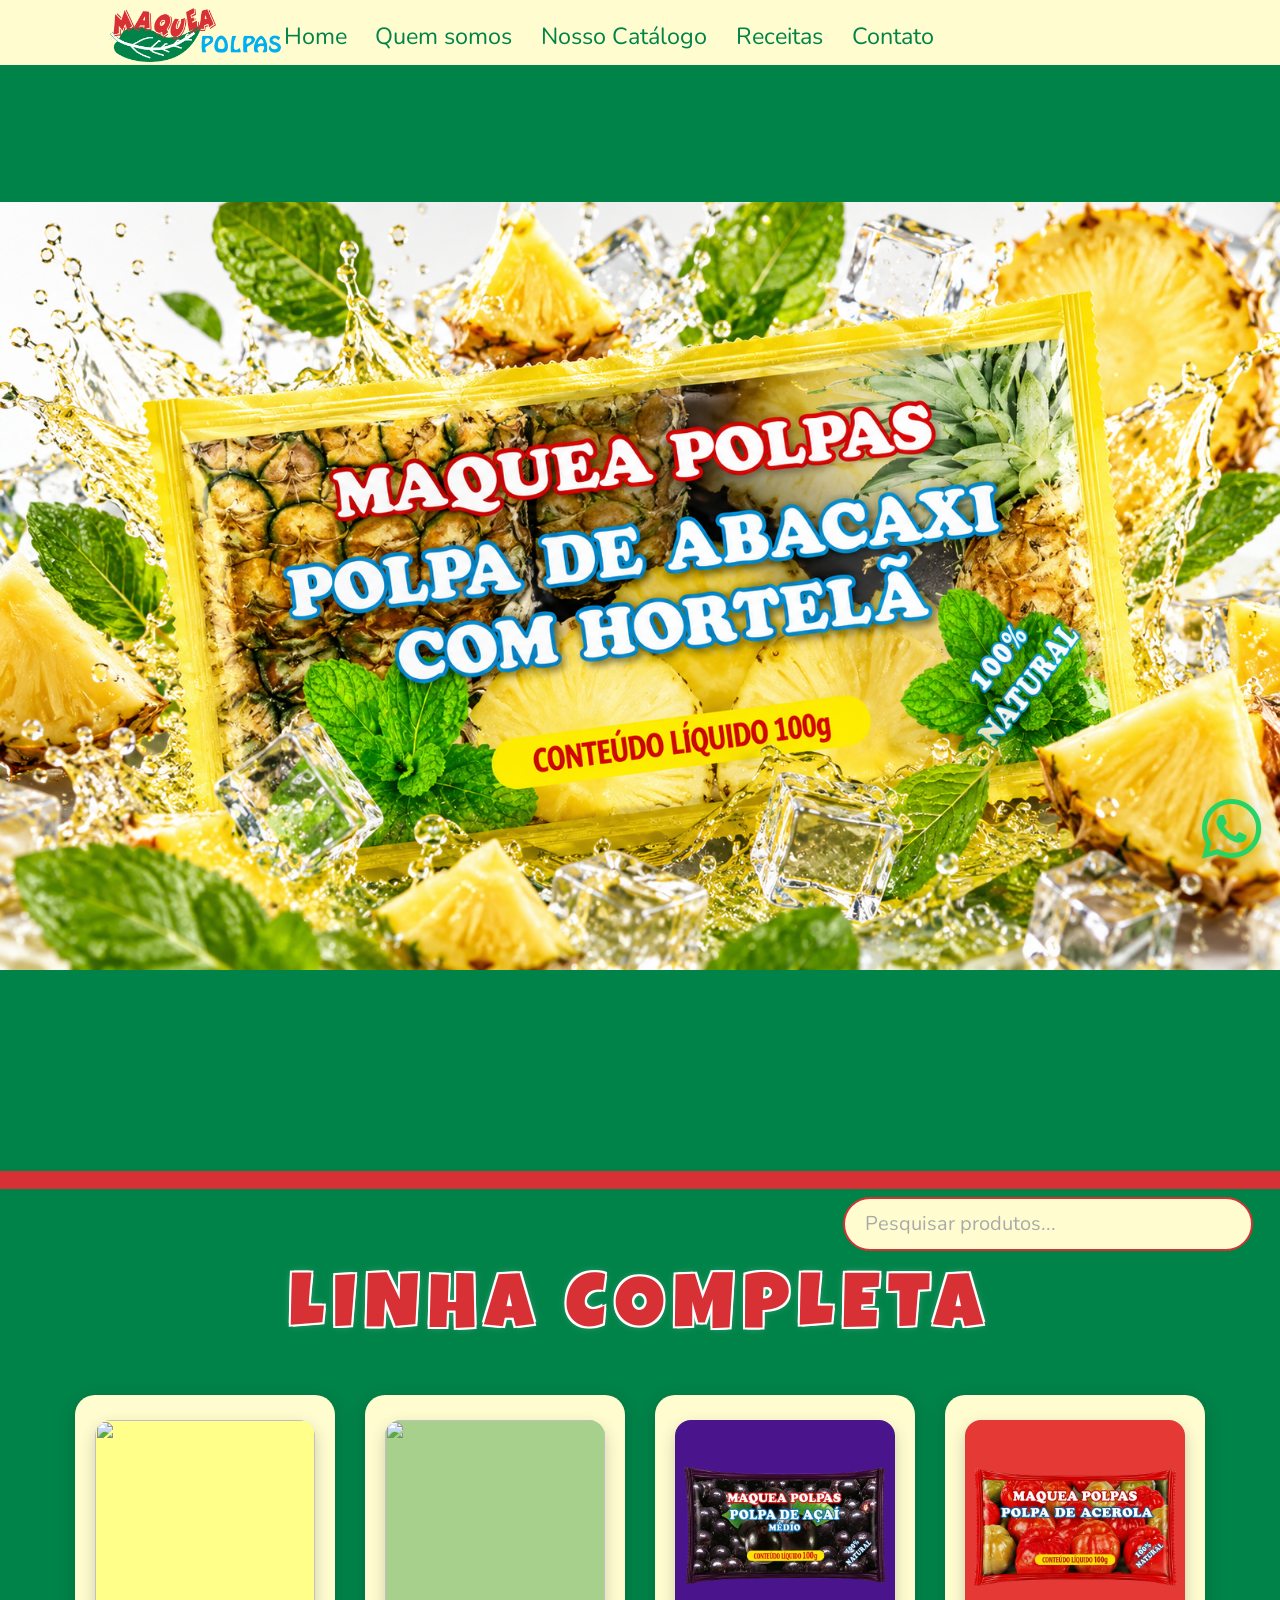
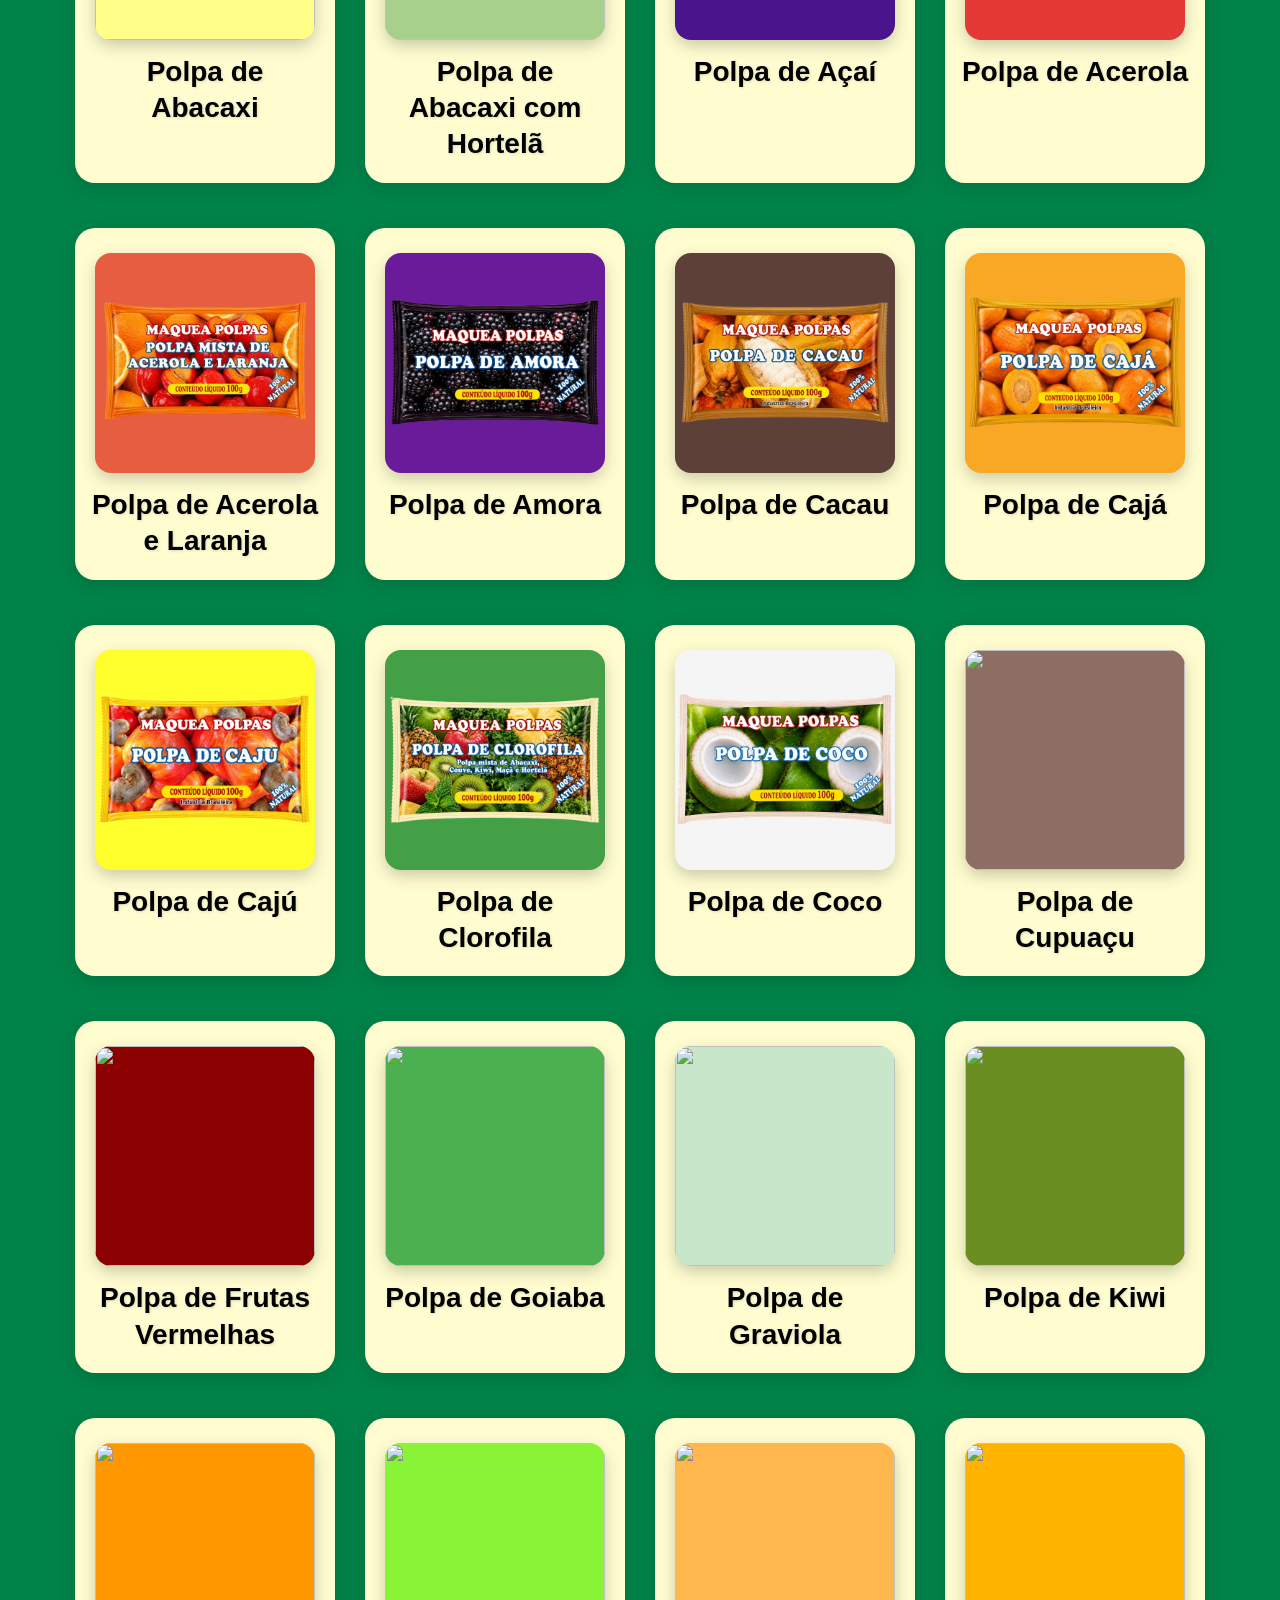
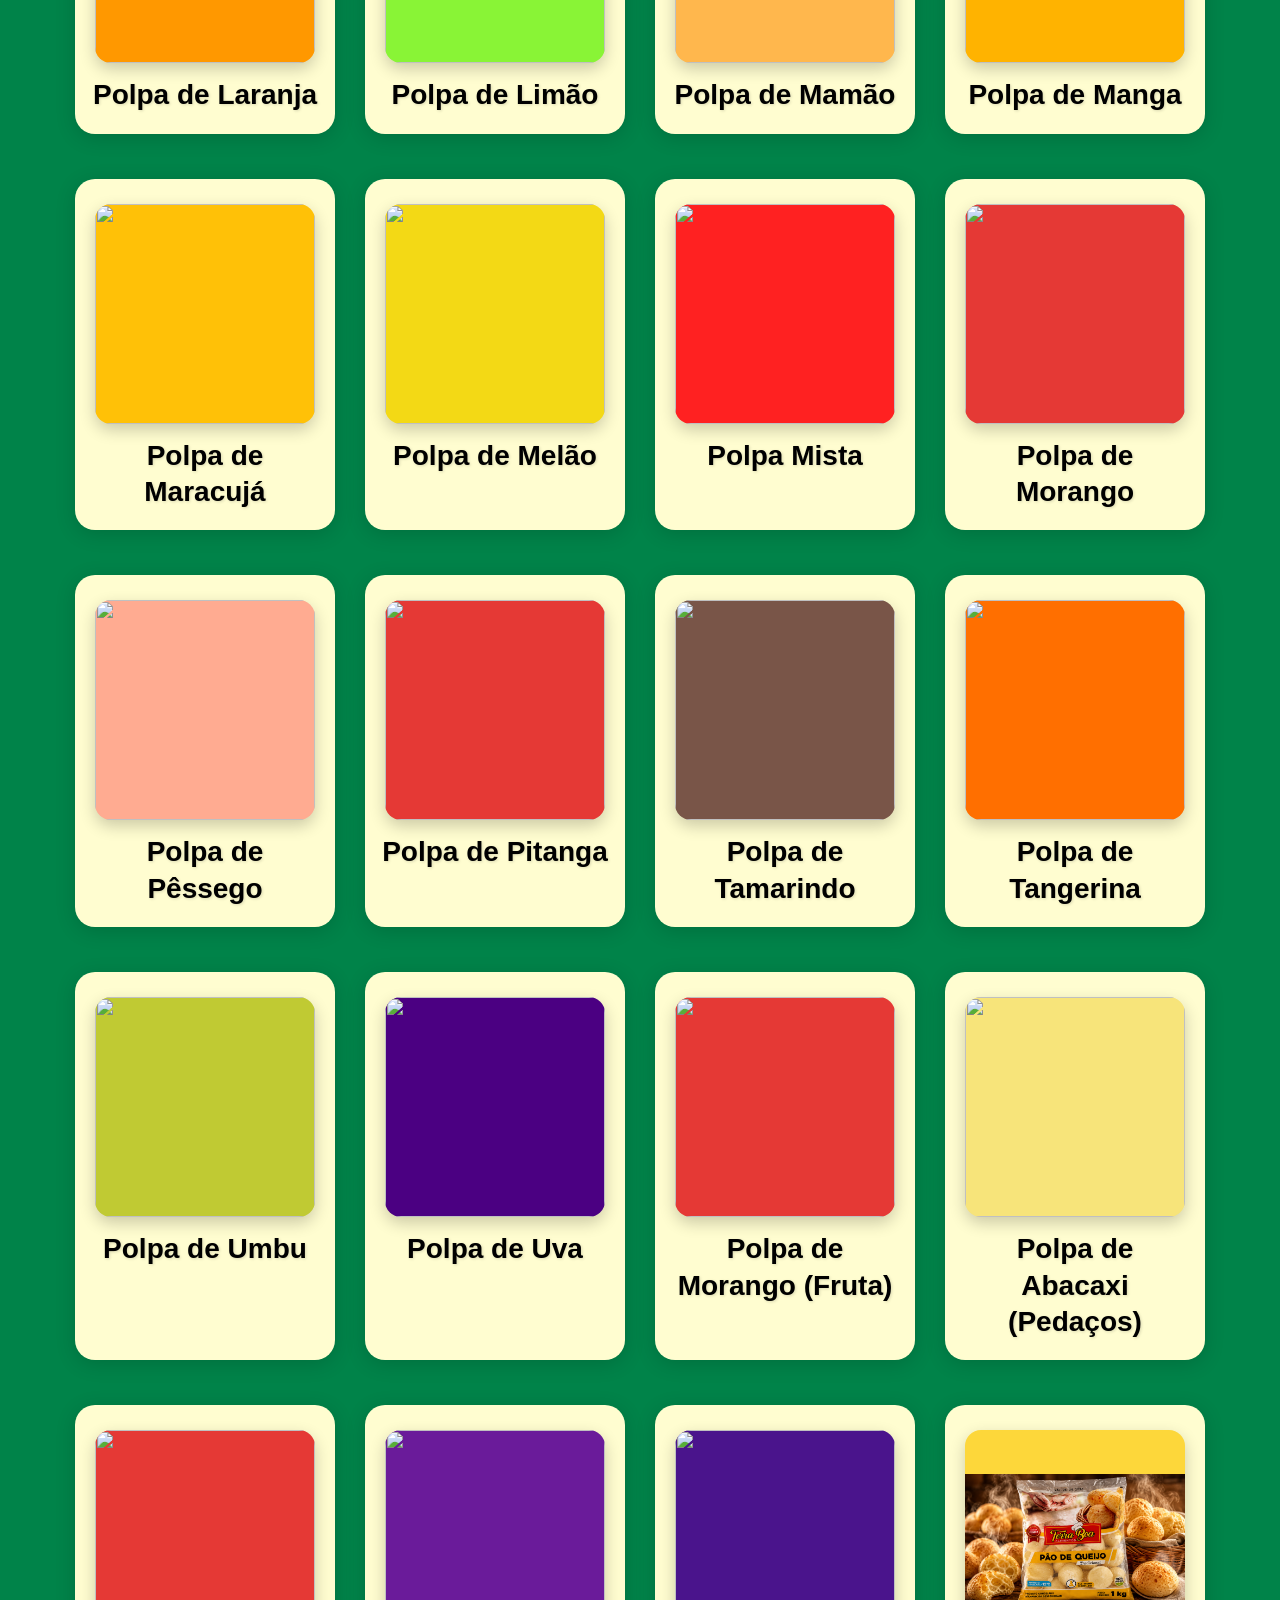
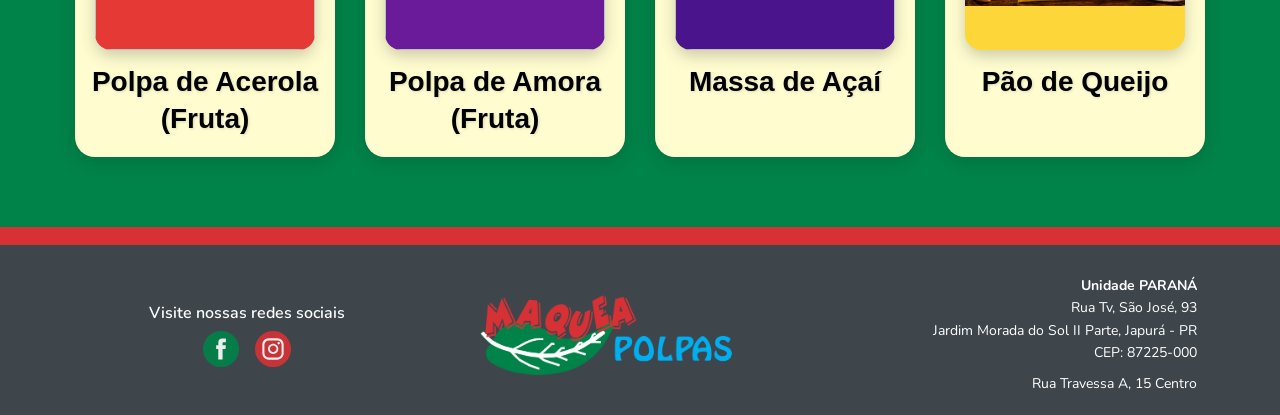
==== MAQUEA POLPAS/SaboresGOOD/index.html @ cbe7a144 "Primeiro commit" ====
<!DOCTYPE html>
<html lang="pt-BR">
<head>
  <meta charset="UTF-8" />
  <meta http-equiv="Content-Language" content="pt-br">
  <meta name="viewport" content="width=device-width, initial-scale=1.0" />
  <title>Maquea Polpas | LINHA COMPLETA</title>
  <link href="../Contato/assets/logo1.png" rel="shortcut icon">
  <link rel="preconnect" href="https://fonts.googleapis.com">
  <link rel="preconnect" href="https://fonts.gstatic.com" crossorigin>
  <link href="https://fonts.googleapis.com/css2?family=Nunito:wght@200;300;400;700;900&display=swap" rel="stylesheet">
  <link href="https://fonts.googleapis.com/css2?family=Fredoka:wght@500;600;700&family=Open+Sans:wght@300;400;600;700&display=swap" rel="stylesheet">
  <link href="https://fonts.googleapis.com/css2?family=Luckiest+Guy&display=swap" rel="stylesheet">
  <link rel="stylesheet" href="https://cdn.jsdelivr.net/npm/bootstrap-icons@1.11.3/font/bootstrap-icons.min.css">
  <link rel="stylesheet" href="./componentes-home/module/bootstrap-5.1.0/css/bootstrap.min.css">
  <link rel="stylesheet" href="./componentes-home/pages/css/header.css">
  <link rel="stylesheet" href="./componentes-home/pages/css/footer.css">
  <link rel="stylesheet" href="./componentes-home/box/lgpd/front/css/view.css">
  <style>
    /* ===== ESTILOS DOS SUBMENUS ===== */
    .menu-has-sub {
      position: relative;
    }
    
    .menu-top-sub {
      display: none;
      position: absolute;
      left: 0;
      background-color: #FFFDD0;
      box-shadow: 0 4px 12px rgba(0, 0, 0, 0.15);
      padding: 2px 20px;
      z-index: 1000;
      border-radius: 0 !important;
    }
    
    .menu-has-sub .menu-top-sub {
      top: 39px;
    }
    
    .menu-catalogo-sub {
      min-width: 272px;
      max-width: 272px;
    }
    
    .menu-revendedor-sub {
      min-width: 230px;
      max-width: 230px;
    }
    
    .menu-has-sub:hover .menu-top-sub {
      display: block;
    }
    .menu-top-sub ul {
      list-style: none;
      padding: 0;
      margin: 0;
    }
    .menu-top-sub-item {
      padding: 0;
    }
    .menu-top-sub-item a {
      display: block;
      padding: 12px 24px;
      color: #444 !important;
      text-decoration: none;
      font-weight: 400;
      transition: color 0.2s, font-weight 0.2s;
      font-size: 18px;
      background: transparent !important;
    }
    .menu-top-sub-item a:hover {
      color: #008349 !important;
      font-weight: 600 !important;
      background: transparent !important;
    }

    * { margin: 0; padding: 0; box-sizing: border-box; }
    body {
      font-family: 'Segoe UI', Roboto, system-ui, sans-serif;
      background: #008349;
      color: #24292d;
      min-height: 100vh;
      display: flex;
      flex-direction: column;
      overflow-x: hidden;
    }

    /* ===== CONTEÚDO PRINCIPAL SEM MARGENS LATERAIS ===== */
    .conteudo-main {
      flex: 1;
      padding: 0;
      display: flex;
      flex-direction: column;
      align-items: center;
    }
    .polpas-linha { width: 100%; max-width: 100%; }

    /* ===== TÍTULO PRINCIPAL - LUCKIEST GUY COM CONTORNO BRANCO ===== */
    .titulo-principal {
      font-family: 'Luckiest Guy', 'Fredoka', 'Nunito', sans-serif;
      font-size: 4.3rem;
      font-weight: 400;
      line-height: 1.2;
      text-align: center;
      margin: 0.6rem 0 2rem 0;
      color: #D83135;
      letter-spacing: 9px;
      padding: 0 1.5rem;
      text-shadow: 
        -2px -2px 0 #fff,
        2px -2px 0 #fff,
        -2px 2px 0 #fff,
        2px 2px 0 #fff,
        0 0 8px #ffffff4d;
    }

    /* ===== CARROSSEL 100% LARGURA ===== */
    .carrossel-wrapper {
      width: 100vw;
      max-width: 100vw;
      position: relative;
      left: 50%;
      transform: translateX(-50%);
      margin: 0;
      padding: 0;
      padding-top: 1px;
      overflow: hidden;
    }
    .carrossel {
      position: relative;
      width: 100%;
      height: 130vh;
      overflow: hidden;
      background: transparent;
      border-radius: 0;
      box-shadow: none;
      cursor: default;
      user-select: none;
      -webkit-user-select: none;
    }
    .carrossel-track {
      display: flex;
      width: 100%;
      height: 100%;
      transition: transform 0.35s cubic-bezier(0.25, 0.46, 0.45, 0.94);
      will-change: transform;
    }
    .carrossel.sem-transicao .carrossel-track { transition: none; }
    .carrossel-slide {
      flex: 0 0 100%;
      width: 100%;
      height: 100%;
      overflow: hidden;
      display: flex;
      align-items: center;
      justify-content: center;
      background: transparent;
      cursor: default;
    }
    .carrossel-slide img {
      width: 100%;
      height: 100%;
      object-fit: contain;
      display: block;
      pointer-events: none;
      -webkit-user-drag: none;
      padding: 0;
    }
    .carrossel-indicadores { display: none !important; }
    .carrossel-btn { display: none !important; }

    @media (max-width: 700px) {
      .carrossel { height: 100vh; }
      .carrossel-wrapper { padding-top: 1px; }
    }
    @media (max-width: 450px) {
      .carrossel { height: 90vh; }
      .carrossel-wrapper { padding-top: 1px; }
    }

    /* ===== LINHA VERMELHA - ENCOSTADA NO CARROSSEL ===== */
    .barra-separadora {
      width: 100vw;
      position: relative;
      left: 50%;
      transform: translateX(-50%);
      border-top: 1rem solid #D83135;
      margin: 0;
      flex-shrink: 0;
      display: block;
    }
    @media (max-width: 700px) {
      .barra-separadora { margin-top: 0; }
    }

    /* ===== BARRA SEPARADORA FINAL – 70px PARA BAIXO (LEVA O FOOTER JUNTO) ===== */
    .barra-separadora:last-of-type {
      margin-top: 70px;
    }

    /* ===== CAMPO DE PESQUISA ===== */
    .search-container {
      display: flex;
      justify-content: flex-end;
      width: 100%;
      max-width: 1500px;
      margin: 0 auto;
      padding: 8px 1.5rem 4px 1.5rem;
    }
    .search-bar-wrapper {
      position: relative;
      width: 100%;
      max-width: 410px;
    }
    .search-bar-wrapper input {
      width: 100%;
      padding: 12px 50px 12px 20px;
      font-size: 20px;
      border-radius: 40px;
      border: 2px solid #D83135;
      background-color: #FFFDD0;
      color: #D83135;
      outline: none;
      transition: box-shadow 0.2s, border-color 0.2s;
      font-weight: 500;
    }
    .search-bar-wrapper input::placeholder {
      color: #aaa;
      font-weight: 400;
    }
    .search-bar-wrapper input:focus {
      border-color: #b0222a;
      box-shadow: 0 0 0 4px rgba(216, 49, 53, 0.2);
    }
    .search-bar-wrapper .search-icon {
      position: absolute;
      right: 18px;
      top: 50%;
      transform: translateY(-50%);
      font-size: 28px;
      color: #D83135;
      pointer-events: none;
    }
    @media (max-width: 768px) {
      .search-container {
        justify-content: center;
        padding: 6px 1rem 2px 1rem;
      }
      .search-bar-wrapper {
        max-width: 100%;
      }
      .search-bar-wrapper input {
        font-size: 18px;
        padding: 10px 44px 10px 16px;
      }
      .search-bar-wrapper .search-icon {
        font-size: 24px;
        right: 14px;
      }
    }
    @media (max-width: 480px) {
      .search-bar-wrapper input {
        font-size: 16px;
        padding: 8px 38px 8px 14px;
      }
      .search-bar-wrapper .search-icon {
        font-size: 20px;
        right: 12px;
      }
    }

    /* ===== MODAL IMAGENS ===== */
    .modal-imagens-duas {
      display: flex;
      justify-content: center;
      align-items: center;
      width: 100%;
      margin: 4px auto 2px;
      flex-shrink: 0;
    }
    .modal-imagens-duas .img-wrapper {
      position: relative;
      overflow: hidden;
      border-radius: 8px;
      background: transparent;
      display: flex;
      align-items: center;
      justify-content: center;
      padding: 4px;
      width: 350px;
      max-width: 350px;
      margin: 0 auto;
    }
    .modal-imagens-duas .img-wrapper img {
      width: 100%;
      height: auto;
      max-height: 220px;
      object-fit: contain;
      display: block;
      border-radius: 4px;
    }
    .modal-imagens-duas .img-wrapper {
      cursor: none;
    }

    /* ===== BOTÕES DA TABELA ===== */
    .botoes-tabela {
      display: flex;
      flex-wrap: wrap;
      gap: 12px;
      justify-content: center;
      margin-top: 14px;
      flex-shrink: 0;
    }
    .btn-tabela {
      background: rgba(255, 255, 255, 0.2);
      border: 2px solid #000;
      font-size: 18px;
      font-weight: bold;
      padding: 6px 24px;
      border-radius: 40px;
      cursor: pointer;
      transition: .3s;
      display: inline-block;
      color: #000;
      border-color: #000;
      flex-shrink: 0;
    }
    .btn-tabela:hover {
      background: rgba(0, 0, 0, 0.1);
      transform: scale(1.03);
    }

    /* ===== GRADE DE PRODUTOS ===== */
    .produtos {
      display: grid;
      grid-template-columns: repeat(auto-fill, 260px);
      gap: 45px 30px;
      max-width: 1500px;
      margin: 0 auto;
      padding: 0 1.5rem;
      justify-content: center;
    }
    .produto-item {
      position: relative;
      z-index: 1;
      display: flex;
      flex-direction: column;
      align-items: center;
      text-align: center;
      cursor: pointer;
      transition: transform 0.4s cubic-bezier(0.25, 0.46, 0.45, 0.94), 
                  filter 0.4s ease, 
                  background 0.4s ease, 
                  box-shadow 0.4s ease;
      background: #FFFDD0;
      border-radius: 20px;
      padding: 25px 15px 20px;
      box-shadow: 0 4px 20px rgba(0, 0, 0, 0.15);
      width: 260px;
    }
    .produto-item:hover {
      transform: translateY(-110px) scale(1.05);
      filter: drop-shadow(0 16px 32px rgba(0, 0, 0, 0.35));
      background: #008349;
      z-index: 10;
      box-shadow: 0 20px 40px rgba(0, 0, 0, 0.3);
    }
    body.scrolling .produto-item:hover {
      transform: none !important;
      filter: none !important;
      background: #FFFDD0 !important;
      box-shadow: 0 4px 20px rgba(0, 0, 0, 0.15) !important;
      transition: none !important;
      z-index: 1 !important;
    }
    .produto-item img {
      width: 220px;
      height: 220px;
      object-fit: contain;
      border-radius: 16px;
      box-shadow: 0 6px 16px rgba(0, 0, 0, 0.2);
      transition: .3s;
      pointer-events: none;
      background-color: transparent;
    }
    .nome-produto {
      margin-top: 14px;
      font-size: 28px;
      font-weight: bold;
      text-shadow: 1px 1px 3px rgba(0, 0, 0, 0.15);
      font-family: Arial, sans-serif;
      color: #000 !important;
    }

    .produto-item.oculto {
      display: none;
    }

    /* ===== HEADER ===== */
    .header {
      background-color: #FFFDD0 !important;
      color: #000 !important;
    }
    .header .menu-top ul li a,
    .header .menu-top ul li a:hover,
    .header .menu-top ul li a:focus {
      color: #008349 !important;
      font-weight: normal;
    }
    .header .menu-top ul li { color: #000 !important; }
    .search-icon { filter: brightness(0) saturate(1); }
    .header .menu-top ul li a:hover,
    .header .menu-top ul li a:focus { font-weight: 600 !important; }

    /* ===== MODAIS ===== */
    .modal, .modal-nutri, .modal-imagem {
      display: none;
      position: fixed;
      inset: 0;
      background: rgba(0, 0, 0, .8);
      justify-content: center;
      align-items: center;
      z-index: 9999;
      padding: 20px;
    }
    .modal-nutri {
      z-index: 10000;
      background: rgba(0, 0, 0, 0.95);
    }
    .modal-imagem {
      z-index: 10001;
      background: rgba(0, 0, 0, 0.95);
    }
    .modal-box {
      width: 100%;
      max-width: 1000px;
      max-height: 85vh;
      height: auto;
      border-radius: 50px;
      position: relative;
      animation: aparecer .3s ease;
      padding: 16px 20px 20px;
      box-shadow: 0 20px 40px rgba(0, 0, 0, 0.6);
      font-family: Arial, sans-serif;
      display: flex;
      flex-direction: column;
      align-items: center;
      overflow-y: hidden;
      flex-shrink: 0;
      font-size: 18px;
      box-sizing: border-box;
      border: none;
      margin: 0;
    }
    .modal-box::-webkit-scrollbar { width: 0px; }

    .modal-content-polpasul,
    .modal-nutri-content,
    .modal-imagem-content {
      min-height: 430px;
      padding-bottom: 24px;
      width: 100%;
    }

    @keyframes aparecer {
      from { opacity: 0; transform: scale(.85); }
      to   { opacity: 1; transform: scale(1); }
    }
    .fechar {
      position: sticky;
      top: 0;
      align-self: flex-end;
      font-size: 30px;
      cursor: pointer;
      z-index: 10;
      background: rgba(0, 0, 0, 0.1);
      width: 40px;
      height: 40px;
      border-radius: 50%;
      display: flex;
      align-items: center;
      justify-content: center;
      margin-bottom: 2px;
      transition: .2s;
      flex-shrink: 0;
      color: #000;
    }
    .fechar:hover {
      background: rgba(0, 0, 0, 0.2);
      transform: rotate(90deg);
    }
    .produto-info {
      width: 100%;
      text-align: center;
      margin-bottom: 6px;
      flex-shrink: 0;
      color: #000;
    }
    .produto-info h2 {
      font-size: 34px;
      font-weight: bold;
      margin: 0 0 8px 0;
      text-shadow: 2px 2px 8px rgba(0,0,0,0.1);
      word-break: break-word;
      line-height: 1.2;
      margin-top: -12px;
      color: inherit;
    }
    .produto-info p {
      font-size: 22px;
      font-weight: bold;
      line-height: 1.3;
      margin: 3px 0;
      color: inherit;
    }

    /* ===== TABELA NUTRICIONAL ===== */
    .modal-nutri-content .titulo-nutri {
      font-size: 28px;
      font-weight: bold;
      text-align: center;
      margin-bottom: 0px;
      flex-shrink: 0;
    }
    .modal-nutri-content .subtitulo-nutri {
      font-size: 22px;
      font-weight: bold;
      text-align: center;
      margin-bottom: 6px;
      flex-shrink: 0;
    }
    .modal-nutri-content .porcao-sub {
      font-size: 18px;
      margin-bottom: 6px;
      border-bottom: 1px solid;
      padding-bottom: 4px;
      text-align: center;
      font-weight: bold;
      flex-shrink: 0;
      border-color: inherit;
    }
    .modal-nutri-content table {
      width: 100%;
      border-collapse: collapse;
      font-size: 18px;
      font-weight: bold;
      flex: 1;
    }
    .modal-nutri-content th,
    .modal-nutri-content td {
      padding: 5px 8px;
      border-bottom: 1px solid;
      text-align: center;
      font-weight: bold;
      border-color: inherit;
    }
    .modal-nutri-content th {
      border-bottom-width: 2px;
      text-align: center;
    }
    .modal-nutri-content td:first-child { text-align: left; }
    .modal-nutri-content .rodape-vd {
      font-size: 16px;
      margin-top: 6px;
      border-top: 1px solid;
      padding-top: 4px;
      text-align: left;
      line-height: 1.3;
      font-weight: bold;
      flex-shrink: 0;
      border-color: inherit;
    }

    /* ===== MODAL IMAGEM ===== */
    .modal-imagem-content .img-tabela-ampliada {
      width: 100%;
      max-height: 70vh;
      object-fit: contain;
      border-radius: 12px;
      background: rgba(255,255,255,0.05);
      padding: 8px;
    }
    .modal-imagem-content .titulo-imagem {
      font-size: 24px;
      font-weight: bold;
      text-align: center;
      margin-bottom: 8px;
      flex-shrink: 0;
    }

    @media(max-width:900px) {
      .titulo-principal { font-size: 40px; }
      .produto-info h2 { font-size: 28px; margin-bottom: 4px; }
      .produto-info p { font-size: 20px; }
      .btn-tabela { font-size: 16px; padding: 5px 20px; margin-top: 12px; }
      .fechar { font-size: 28px; width: 36px; height: 36px; }
      .produto-item img { width: 140px; height: 140px; }
      .nome-produto { font-size: 22px; }
      .modal-box { max-width: 92%; padding: 16px 18px 20px; font-size: 18px; }
      .modal-nutri-content table { font-size: 16px; }
      .modal-nutri-content .titulo-nutri { font-size: 24px; }
      .modal-nutri-content .subtitulo-nutri { font-size: 20px; }
      .modal-nutri-content .porcao-sub { font-size: 16px; }
      .modal-nutri-content .rodape-vd { font-size: 14px; }
    }
    @media(max-width:500px) {
      .produtos {
        grid-template-columns: repeat(auto-fill, 160px);
        gap: 20px;
        padding: 0 1rem;
      }
      .produto-item {
        width: 160px;
        padding: 15px 10px 15px;
      }
      .produto-item img { width: 110px; height: 110px; }
      .nome-produto { font-size: 18px; }
      .modal-box { max-width: 95%; min-height: 300px; padding: 12px 14px 16px; border-radius: 20px; font-size: 16px; max-height: 80vh; }
      .produto-info h2 { font-size: 24px; margin-bottom: 4px; margin-top: -8px; }
      .produto-info p { font-size: 18px; }
      .btn-tabela { font-size: 15px; padding: 4px 16px; margin-top: 12px; }
      .modal-nutri-content table { font-size: 14px; }
      .modal-nutri-content th,
      .modal-nutri-content td { padding: 3px 4px; }
      .modal-nutri-content .titulo-nutri { font-size: 20px; }
      .modal-nutri-content .subtitulo-nutri { font-size: 18px; }
      .modal-nutri-content .porcao-sub { font-size: 14px; }
      .modal-nutri-content .rodape-vd { font-size: 13px; }
      .fechar { font-size: 24px; width: 32px; height: 32px; }
    }

    /* ===== LUPA ===== */
    #lupa {
      display: none;
      position: fixed;
      width: 130px;
      height: 130px;
      border-radius: 50%;
      border: 4px solid rgba(255, 255, 255, 0.9);
      box-shadow: 0 0 20px rgba(0, 0, 0, 0.6), inset 0 0 10px rgba(255, 255, 255, 0.3);
      pointer-events: none;
      background-repeat: no-repeat;
      z-index: 100000;
      transform: translate(-50%, -50%);
      background-color: transparent !important;
      background-size: cover;
      background-clip: padding-box;
    }

    .whatsapp-float {
      position: fixed;
      bottom: 30px;
      right: 18px;
      z-index: 9999;
      display: inline-block;
      text-decoration: none;
      transition: transform 0.3s cubic-bezier(0.25, 0.46, 0.45, 0.94);
    }
    .whatsapp-float i {
      font-size: 60px;
      color: #25D366;
      filter: drop-shadow(0 4px 12px rgba(0,0,0,0.3));
      transition: transform 0.3s cubic-bezier(0.25, 0.46, 0.45, 0.94);
    }
    .whatsapp-float:hover i { transform: scale(1.12) rotate(-4deg); }
    .whatsapp-float:active i { transform: scale(0.92); }
    .whatsapp-float .whatsapp-tooltip {
      position: absolute;
      right: calc(100% + 12px);
      top: 50%;
      transform: translateY(-50%) translateX(10px);
      background: rgba(0, 0, 0, 0.8);
      color: #fff;
      padding: 6px 14px;
      border-radius: 20px;
      font-size: 14px;
      font-weight: 500;
      white-space: nowrap;
      opacity: 0;
      pointer-events: none;
      transition: opacity 0.3s ease, transform 0.3s ease;
      font-family: 'Nunito', sans-serif;
    }
    .whatsapp-float .whatsapp-tooltip::after {
      content: "";
      position: absolute;
      right: -8px;
      top: 50%;
      transform: translateY(-50%);
      border-left: 8px solid rgba(0, 0, 0, 0.8);
      border-top: 8px solid transparent;
      border-bottom: 8px solid transparent;
    }
    .whatsapp-float:hover .whatsapp-tooltip {
      opacity: 1;
      transform: translateY(-50%) translateX(0);
    }
    @media (max-width: 576px) {
      .whatsapp-float { bottom: 20px; right: 20px; }
      .whatsapp-float i { font-size: 48px; }
      .whatsapp-float .whatsapp-tooltip { display: none; }
    }
    @media (max-width: 400px) {
      .whatsapp-float { bottom: 16px; right: 16px; }
      .whatsapp-float i { font-size: 40px; }
    }

    /* ===== RODAPÉ ===== */
    .footer-custom {
      background-color: #3E464C;
      padding: 30px 0 20px;
    }
    .footer-layout {
      display: flex;
      justify-content: space-between;
      align-items: center;
      flex-wrap: wrap;
      gap: 20px;
    }
    .footer-left {
      flex: 1 1 auto;
      text-align: center;
      min-width: 150px;
    }
    .footer-center {
      flex: 0 0 auto;
      margin: 0 50px;
    }
    .footer-right {
      flex: 1 1 auto;
      text-align: right;
      min-width: 150px;
    }
    .footer-left p {
      color: #ffffff;
      font-weight: 600;
      font-size: 16px;
      margin: 0 0 8px 0;
    }
    .footer-left .redes-sociais-icons {
      display: flex;
      gap: 16px;
      justify-content: center;
      margin-top: 4px;
    }
    .footer-left .redes-sociais-icons a {
      display: inline-block;
      width: 36px;
      height: 36px;
      background-size: contain;
      background-repeat: no-repeat;
      background-position: center;
      opacity: 0.9;
      transition: opacity 0.2s;
    }
    .footer-left .redes-sociais-icons a:hover { opacity: 1; }
    .redesocial-icon.facebook {
      background-image: url('[data-uri]');
    }
    .redesocial-icon.instagram {
      background-image: url('[data-uri]');
    }
    .footer-center img {
      max-height: 80px;
      width: auto;
      display: block;
    }
    .footer-right .endereco {
      font-size: 14px;
      line-height: 1.6;
      color: #ffffff;
    }
    .footer-right .endereco strong { font-weight: 700; color: #ffffff; }
    @media (max-width: 768px) {
      .footer-layout {
        flex-direction: column;
        align-items: center;
        text-align: center;
      }
      .footer-left, .footer-right {
        flex: 0 0 auto;
        width: 100%;
        text-align: center;
      }
      .footer-center { margin: 10px 0; }
      .footer-right .endereco { text-align: center; }
      .footer-center img { max-height: 60px; }
    }
    @media (max-width: 480px) {
      .footer-left p { font-size: 14px; }
      .footer-right .endereco { font-size: 13px; }
    }

    /* ===== RESPONSIVIDADE DO TÍTULO ===== */
    @media (max-width: 992px) {
      .titulo-principal {
        font-size: 2.8rem;
      }
    }

    @media (max-width: 576px) {
      .titulo-principal {
        font-size: 2.2rem;
      }
    }
  </style>
</head>
<body>
  <!-- ===== HEADER ===== -->
  <header class="header">
    <div class="container">
      <div class="row">
        <div class="col-5 col-sm-3 col-md-2">
          <a href="./">
            <div class="marca">
              <img src="./componentes-home/pages/image/logo1.png" alt="GEBON">
            </div>
          </a>
        </div>
        <div class="col-3 col-sm-8 col-md-9">
          <nav class="menu-top">
            <ul>
              <li class="menu-empresa"><a href="../Princpal/home.html">Home</a></li>
              <li class="menu-onde-encontrar"><a href="../QuemSomos/quem-somos.html">Quem somos</a></li>
              <li class="menu-catalogo menu-has-sub">
                <a>Nosso Catálogo</a>
                <div class="menu-top-sub menu-catalogo-sub">
                  <ul>
                    <li class="menu-top-sub-item"><a href="../SaboresGOOD/index.html">Linha Completa</a></li>
                    <li class="menu-top-sub-item"><a href="../SaboresGOOD/tropical.html">Linha Tropical</a></li>
                    <li class="menu-top-sub-item"><a href="../SaboresGOOD/premium.html">Linha Frutas Premium</a></li>
                    <li class="menu-top-sub-item"><a href="../SaboresGOOD/acai.html">Linha Açaí</a></li>
                    <li class="menu-top-sub-item"><a href="../SaboresGOOD/variados.html">Linha Variados</a></li>
                  </ul>
                </div>
              </li>
              <li class="menu-revendedor menu-has-sub">
                <a>Receitas</a>
                <div class="menu-top-sub menu-revendedor-sub">
                  <ul>
                    <li class="menu-top-sub-item"><a href="../Receitas/receitas.html">Todas as Receitas</a></li>
                    <li class="menu-top-sub-item"><a href="../Receitas/Sobremesas.html">Sobremesas</a></li>
                    <li class="menu-top-sub-item"><a href="../Receitas/drinks.html">Drinks</a></li>
                  </ul>
                </div>
              </li>
              <li class="menu-franquia menu-has-sub">
                <a href="../Contato/index.html">Contato</a>
              </li>
            </ul>
          </nav>
        </div>
        <div class="col-4 col-sm-1">
          <div class="menu-hamb d-sm-none" onclick="document.querySelector('.menu-top').classList.toggle('open');">
            <div></div><div></div><div></div>
          </div>
          <div onclick="document.querySelector('.search-bkg').classList.toggle('on');" class="search-icon"></div>
        </div>
      </div>
    </div>
  </header>

  <main class="conteudo-main">
    <section class="polpas-linha">

      <!-- ===== CARROSSEL PRINCIPAL ===== -->
      <section class="carrossel-wrapper" aria-label="Galeria de imagens">
        <div class="carrossel" id="carrossel" data-intervalo="3000">
          <div class="carrossel-track" id="carrosselTrack">
            <!-- 35 slides -->
            <div class="carrossel-slide"><img src="./componentes-home/image/PolpaABACAXI.png" alt="Polpa de Abacaxi"></div>
            <div class="carrossel-slide"><img src="./componentes-home/image/PolpaHORTELA.png" alt="Polpa de Abacaxi com Hortelã"></div>
            <div class="carrossel-slide"><img src="./componentes-home/image/PolpaACAI.png" alt="Polpa de Açaí"></div>
            <div class="carrossel-slide"><img src="./componentes-home/image/PolpaACEROLA.png" alt="Polpa de Acerola"></div>
            <div class="carrossel-slide"><img src="./componentes-home/image/PolpaACEROLALARANJA.png" alt="Polpa de Acerola e Laranja"></div>
            <div class="carrossel-slide"><img src="./componentes-home/image/PolpaAMORA.png" alt="Polpa de Amora"></div>
            <div class="carrossel-slide"><img src="./componentes-home/image/PolpaCACAU.png" alt="Polpa de Cacau"></div>
            <div class="carrossel-slide"><img src="./componentes-home/image/PolpaCAJA.png" alt="Polpa de Cajá"></div>
            <div class="carrossel-slide"><img src="./componentes-home/image/PolpaCAJU.png" alt="Polpa de Cajú"></div>
            <div class="carrossel-slide"><img src="./componentes-home/image/PolpaCLOROFILA.png" alt="Polpa de Clorofila"></div>
            <div class="carrossel-slide"><img src="./componentes-home/image/PolpaCOCO.png" alt="Polpa de Coco"></div>
            <div class="carrossel-slide"><img src="./componentes-home/image/PolpaCUPUACU.png" alt="Polpa de Cupuaçu"></div>
            <div class="carrossel-slide"><img src="./componentes-home/image/PolpaFRUTASVERMELHAS.png" alt="Polpa de Frutas Vermelhas"></div>
            <div class="carrossel-slide"><img src="./componentes-home/image/PolpaGOIABA.png" alt="Polpa de Goiaba"></div>
            <div class="carrossel-slide"><img src="./componentes-home/image/PolpaGRAVIOLA.png" alt="Polpa de Graviola"></div>
            <div class="carrossel-slide"><img src="./componentes-home/image/PolpaKIWI.png" alt="Polpa de Kiwi"></div>
            <div class="carrossel-slide"><img src="./componentes-home/image/PolpaLARANJA.png" alt="Polpa de Laranja"></div>
            <div class="carrossel-slide"><img src="./componentes-home/image/PolpaLIMÃO.png" alt="Polpa de Limão"></div>
            <div class="carrossel-slide"><img src="./componentes-home/image/PolpaMAMAO.png" alt="Polpa de Mamão"></div>
            <div class="carrossel-slide"><img src="./componentes-home/image/PolpaMANGA.png" alt="Polpa de Manga"></div>
            <div class="carrossel-slide"><img src="./componentes-home/image/PolpaMARACUJA.png" alt="Polpa de Maracujá"></div>
            <div class="carrossel-slide"><img src="./componentes-home/image/PolpaMELAO.png" alt="Polpa de Melão"></div>
            <div class="carrossel-slide"><img src="./componentes-home/image/PolpaMISTA.png" alt="Polpa Mista"></div>
            <div class="carrossel-slide"><img src="./componentes-home/image/PolpaMORANGO.png" alt="Polpa de Morango"></div>
            <div class="carrossel-slide"><img src="./componentes-home/image/PolpaPESSEGO.png" alt="Polpa de Pêssego"></div>
            <div class="carrossel-slide"><img src="./componentes-home/image/PolpaPITANGA.png" alt="Polpa de Pitanga"></div>
            <div class="carrossel-slide"><img src="./componentes-home/image/PolpaTAMARINDO.png" alt="Polpa de Tamarindo"></div>
            <div class="carrossel-slide"><img src="./componentes-home/image/PolpaTANGERINA.png" alt="Polpa de Tangerina"></div>
            <div class="carrossel-slide"><img src="./componentes-home/image/PolpaUMBU.png" alt="Polpa de Umbu"></div>
            <div class="carrossel-slide"><img src="./componentes-home/image/PolpaUVA.png" alt="Polpa de Uva"></div>
            <div class="carrossel-slide"><img src="./componentes-home/image/KgMORANGO.png" alt="Polpa de Morango (Fruta)"></div>
            <div class="carrossel-slide"><img src="./componentes-home/image/KgABACAXI.png" alt="Polpa de Abacaxi (Pedaços)"></div>
            <div class="carrossel-slide"><img src="./componentes-home/image/KgACEROLA.png" alt="Polpa de Acerola (Fruta)"></div>
            <div class="carrossel-slide"><img src="./componentes-home/image/KgAMORA.png" alt="Polpa de Amora (Fruta)"></div>
            <div class="carrossel-slide"><img src="./componentes-home/image/MassaACAI.png" alt="Massa de Açaí"></div>
            <div class="carrossel-slide" id="slidePaoQueijo"><img src="./componentes-home/image/PaoDeQueijo.png" alt="Pão de Queijo"></div>
          </div>
        </div>
      </section>

      <!-- ===== LINHA VERMELHA ===== -->
      <div class="barra-separadora"></div>

      <!-- ===== CAMPO DE PESQUISA ===== -->
      <div class="search-container">
        <div class="search-bar-wrapper">
          <input type="text" id="searchInput" placeholder="Pesquisar produtos..." autocomplete="off">
          <i class="bi bi-search search-icon"></i>
        </div>
      </div>

      <!-- ===== TÍTULO - LUCKIEST GUY COM CONTORNO BRANCO ===== -->
      <h1 class="titulo-principal">LINHA COMPLETA</h1>

      <!-- ===== GRADE DE PRODUTOS ===== -->
      <div class="produtos" id="produtosGrid">
        <!-- 35 produtos -->
        <div class="produto-item">
          <img src="./componentes-home/image/ImgABACAXI2.png" class="produto" data-nome="Polpa de Abacaxi" data-descricao="Polpa tropical de abacaxi, doce e levemente ácida, perfeita para sucos, vitaminas e sobremesas.">
          <span class="nome-produto">Polpa de Abacaxi</span>
        </div>
        <div class="produto-item">
          <img src="./componentes-home/image/PolpaHORTELA2.png" class="produto" data-nome="Polpa de Abacaxi com Hortelã" data-descricao="Refrescante combinação de abacaxi com hortelã, ideal para drinks e sucos gelados.">
          <span class="nome-produto">Polpa de Abacaxi com Hortelã</span>
        </div>
        <div class="produto-item">
          <img src="./componentes-home/image/ImgACAI.png" class="produto" data-nome="Polpa de Açaí" data-descricao="Polpa de açaí com sabor marcante e terroso, rica em antioxidantes e energia.">
          <span class="nome-produto">Polpa de Açaí</span>
        </div>
        <div class="produto-item">
          <img src="./componentes-home/image/ImgACEROLA.png" class="produto" data-nome="Polpa de Acerola" data-descricao="Polpa de acerola com alto teor de vitamina C, sabor levemente ácido e refrescante.">
          <span class="nome-produto">Polpa de Acerola</span>
        </div>
        <div class="produto-item">
          <img src="./componentes-home/image/ImgACEROLALARANJA.png" class="produto" data-nome="Polpa de Acerola e Laranja" data-descricao="Mistura cítrica e antioxidante, combinando a acidez da acerola com a doçura da laranja.">
          <span class="nome-produto">Polpa de Acerola e Laranja</span>
        </div>
        <div class="produto-item">
          <img src="./componentes-home/image/ImgAMORA.png" class="produto" data-nome="Polpa de Amora" data-descricao="Polpa de amora com sabor intenso e levemente adocicado, rica em antioxidantes.">
          <span class="nome-produto">Polpa de Amora</span>
        </div>
        <div class="produto-item">
          <img src="./componentes-home/image/ImgCACAU.png" class="produto" data-nome="Polpa de Cacau" data-descricao="Polpa de cacau com sabor amargo e característico, ideal para sobremesas e bebidas.">
          <span class="nome-produto">Polpa de Cacau</span>
        </div>
        <div class="produto-item">
          <img src="./componentes-home/image/ImgCAJA.png" class="produto" data-nome="Polpa de Cajá" data-descricao="Polpa de cajá com sabor agridoce e exótico, muito utilizada em sucos e sorvetes.">
          <span class="nome-produto">Polpa de Cajá</span>
        </div>
        <div class="produto-item">
          <img src="./componentes-home/image/ImgCAJU.png" class="produto" data-nome="Polpa de Cajú" data-descricao="Polpa de caju com sabor adocicado e característico, rica em vitamina C e antioxidantes.">
          <span class="nome-produto">Polpa de Cajú</span>
        </div>
        <div class="produto-item">
          <img src="./componentes-home/image/ImgCLOROFILA.png" class="produto" data-nome="Polpa de Clorofila" data-descricao="Polpa verde com sabor suave e refrescante, rica em nutrientes e clorofila.">
          <span class="nome-produto">Polpa de Clorofila</span>
        </div>
        <div class="produto-item">
          <img src="./componentes-home/image/ImgCOCO.png" class="produto" data-nome="Polpa de Coco" data-descricao="Polpa de coco com sabor doce e tropical, perfeita para vitaminas e sobremesas.">
          <span class="nome-produto">Polpa de Coco</span>
        </div>
        <div class="produto-item">
          <img src="./componentes-home/image/ImgCUPUACU2.png" class="produto" data-nome="Polpa de Cupuaçu" data-descricao="Polpa de cupuaçu com sabor marcante e levemente ácido, muito usado em sucos e sorvetes.">
          <span class="nome-produto">Polpa de Cupuaçu</span>
        </div>
        <div class="produto-item">
          <img src="./componentes-home/image/ImgFRUTASVERMELHAS2.png" class="produto" data-nome="Polpa de Frutas Vermelhas" data-descricao="Mistura de morango, framboesa e amora, com alto teor de antioxidantes e fibras.">
          <span class="nome-produto">Polpa de Frutas Vermelhas</span>
        </div>
        <div class="produto-item">
          <img src="./componentes-home/image/ImgGOIABA2.png" class="produto" data-nome="Polpa de Goiaba" data-descricao="Polpa de goiaba doce e aromática, rica em vitamina C e fibras.">
          <span class="nome-produto">Polpa de Goiaba</span>
        </div>
        <div class="produto-item">
          <img src="./componentes-home/image/ImgGRAVIOLA2.png" class="produto" data-nome="Polpa de Graviola" data-descricao="Polpa de graviola com sabor suave e levemente ácido, refrescante e nutritiva.">
          <span class="nome-produto">Polpa de Graviola</span>
        </div>
        <div class="produto-item">
          <img src="./componentes-home/image/ImgKIWI2.png" class="produto" data-nome="Polpa de Kiwi" data-descricao="Polpa de kiwi com sabor refrescante e levemente ácido, rica em vitamina C e fibras.">
          <span class="nome-produto">Polpa de Kiwi</span>
        </div>
        <div class="produto-item">
          <img src="./componentes-home/image/ImgLARANJA2.png" class="produto" data-nome="Polpa de Laranja" data-descricao="Polpa cítrica de laranja, doce e refrescante, rica em vitamina C.">
          <span class="nome-produto">Polpa de Laranja</span>
        </div>
        <div class="produto-item">
          <img src="./componentes-home/image/ImgLIMÃO2.png" class="produto" data-nome="Polpa de Limão" data-descricao="Polpa cítrica de limão, ideal para drinks, sucos e temperos, com alto teor de vitamina C.">
          <span class="nome-produto">Polpa de Limão</span>
        </div>
        <div class="produto-item">
          <img src="./componentes-home/image/ImgMAMAO2.png" class="produto" data-nome="Polpa de Mamão" data-descricao="Polpa de mamão doce e suave, rica em fibras e vitaminas A e C.">
          <span class="nome-produto">Polpa de Mamão</span>
        </div>
        <div class="produto-item">
          <img src="./componentes-home/image/ImgMANGA2.png" class="produto" data-nome="Polpa de Manga" data-descricao="Polpa de manga doce e suculenta, com sabor tropical e aroma marcante.">
          <span class="nome-produto">Polpa de Manga</span>
        </div>
        <div class="produto-item">
          <img src="./componentes-home/image/ImgMARACUJA2.png" class="produto" data-nome="Polpa de Maracujá" data-descricao="Polpa de maracujá com sabor ácido e refrescante, rica em vitamina C.">
          <span class="nome-produto">Polpa de Maracujá</span>
        </div>
        <div class="produto-item">
          <img src="./componentes-home/image/ImgMELAO2.png" class="produto" data-nome="Polpa de Melão" data-descricao="Polpa de melão doce e suave, refrescante e rica em vitamina A.">
          <span class="nome-produto">Polpa de Melão</span>
        </div>
        <div class="produto-item">
          <img src="./componentes-home/image/ImgMISTA2.png" class="produto" data-nome="Polpa Mista" data-descricao="Mistura de frutas variadas, equilibrando sabores doces e ácidos em uma só polpa.">
          <span class="nome-produto">Polpa Mista</span>
        </div>
        <div class="produto-item">
          <img src="./componentes-home/image/ImgMORANGO2.png" class="produto" data-nome="Polpa de Morango" data-descricao="Polpa de morango doce e levemente ácida, rica em vitamina C e antioxidantes.">
          <span class="nome-produto">Polpa de Morango</span>
        </div>
        <div class="produto-item">
          <img src="./componentes-home/image/ImgPESSEGO2.png" class="produto" data-nome="Polpa de Pêssego" data-descricao="Polpa de pêssego doce e suculenta, com sabor suave e perfumado.">
          <span class="nome-produto">Polpa de Pêssego</span>
        </div>
        <div class="produto-item">
          <img src="./componentes-home/image/ImgPITANGA2.png" class="produto" data-nome="Polpa de Pitanga" data-descricao="Polpa de pitanga com sabor marcante, levemente agridoce e muito refrescante.">
          <span class="nome-produto">Polpa de Pitanga</span>
        </div>
        <div class="produto-item">
          <img src="./componentes-home/image/ImgTAMARINDO2.png" class="produto" data-nome="Polpa de Tamarindo" data-descricao="Polpa de tamarindo com sabor agridoce e exótico, rica em vitamina B.">
          <span class="nome-produto">Polpa de Tamarindo</span>
        </div>
        <div class="produto-item">
          <img src="./componentes-home/image/ImgTANGERINA2.png" class="produto" data-nome="Polpa de Tangerina" data-descricao="Polpa cítrica e doce de tangerina, possui diversos benefícios para a saúde além de ser refrescante e rica em vitamina C.">
          <span class="nome-produto">Polpa de Tangerina</span>
        </div>
        <div class="produto-item">
          <img src="./componentes-home/image/ImgUMBU2.png" class="produto" data-nome="Polpa de Umbu" data-descricao="Polpa de umbu com sabor agridoce e característico, típica do Nordeste brasileiro.">
          <span class="nome-produto">Polpa de Umbu</span>
        </div>
        <div class="produto-item">
          <img src="./componentes-home/image/ImgUVA2.png" class="produto" data-nome="Polpa de Uva" data-descricao="Polpa de uva doce e encorpada, perfeita para sucos e vinhos, rica em resveratrol.">
          <span class="nome-produto">Polpa de Uva</span>
        </div>
        <div class="produto-item">
          <img src="./componentes-home/image/ImgMORANGO2.png" class="produto" data-nome="Polpa de Morango (Fruta)" data-descricao="Polpa de morango com pedaços da fruta, para quem aprecia textura.">
          <span class="nome-produto">Polpa de Morango (Fruta)</span>
        </div>
        <div class="produto-item">
          <img src="./componentes-home/image/ImgABACAXI2.png" class="produto" data-nome="Polpa de Abacaxi (Pedaços)" data-descricao="Polpa de abacaxi com pedaços da fruta, ideal para vitaminas e sobremesas.">
          <span class="nome-produto">Polpa de Abacaxi (Pedaços)</span>
        </div>
        <div class="produto-item">
          <img src="./componentes-home/image/ImgACEROLA2.png" class="produto" data-nome="Polpa de Acerola (Fruta)" data-descricao="Polpa de acerola com pedaços da fruta, mantendo a textura natural.">
          <span class="nome-produto">Polpa de Acerola (Fruta)</span>
        </div>
        <div class="produto-item">
          <img src="./componentes-home/image/ImgAMORA2.png" class="produto" data-nome="Polpa de Amora (Fruta)" data-descricao="Polpa de amora com pedaços da fruta, preservando a integridade da fruta.">
          <span class="nome-produto">Polpa de Amora (Fruta)</span>
        </div>
        <div class="produto-item">
          <img src="./componentes-home/image/ImgACAI2.png" class="produto" data-nome="Massa de Açaí" data-descricao="Massa cremosa de açaí, ideal para tigelas e sobremesas.">
          <span class="nome-produto">Massa de Açaí</span>
        </div>
        <div class="produto-item">
          <img src="./componentes-home/image/PaoDeQueijo.png" class="produto" data-nome="Pão de Queijo" data-descricao="Não é uma polpa, mas sim um delicioso pão de queijo para acompanhar.">
          <span class="nome-produto">Pão de Queijo</span>
        </div>
      </div>

      <!-- ===== MODAL PRINCIPAL ===== -->
      <div class="modal" id="modal">
        <div class="modal-box modal-content-polpasul" id="modalContent">
          <span class="fechar" id="fecharModal">&times;</span>
          <div class="produto-info">
            <h2 id="titulo"></h2>
            <p id="descricao"></p>
            <p id="composicao"></p>
            <p id="preparo"></p>
          </div>
          <div class="modal-imagens-duas" id="modalImagensDuas">
            <div class="img-wrapper" id="imgTabelaWrapper">
              <img id="imgTabelaModal" src="./componentes-home/image/carrossell1.png" alt="Tabela Nutricional">
            </div>
          </div>
          <div class="botoes-tabela">
            <button class="btn-tabela" id="btnTabelaImagem">IMAGEM TABELA NUTRICIONAL</button>
          </div>
        </div>
      </div>

      <!-- ===== MODAL NUTRICIONAL (TEXTO) ===== -->
      <div class="modal-nutri" id="modalNutri">
        <div class="modal-box modal-nutri-content" id="modalNutriContent">
          <span class="fechar" id="fecharNutri">&times;</span>
          <div class="titulo-nutri">INFORMAÇÃO NUTRICIONAL</div>
          <div class="subtitulo-nutri" id="subtituloNutri">(Polpa de Exemplo)</div>
          <div class="porcao-sub">Porção: 100 g (1 unidade)</div>
          <table>
            <thead>
              <tr>
                <th style="text-align:left;">Nutriente</th>
                <th style="text-align:center;">100 ml**</th>
                <th style="text-align:center;">100 g</th>
                <th style="text-align:center;">%VD*</th>
              </tr>
            </thead>
            <tbody id="corpoTabelaNutri"></tbody>
          </table>
          <div class="rodape-vd">
            *Percentual de valores diários fornecidos pela porção.<br>
            **No alimento pronto para o consumo.
          </div>
        </div>
      </div>

      <!-- ===== MODAL IMAGEM DA TABELA ===== -->
      <div class="modal-imagem" id="modalImagem">
        <div class="modal-box modal-imagem-content" id="modalImagemContent">
          <span class="fechar" id="fecharImagem">&times;</span>
          <div class="titulo-imagem" id="tituloImagem">TABELA NUTRICIONAL</div>
          <img id="imgTabelaAmpliada" src="" alt="Tabela Nutricional" class="img-tabela-ampliada">
        </div>
      </div>

      <!-- ===== LUPA ===== -->
      <div id="lupa"></div>

    </section>
  </main>

  <!-- ===== BARRA SEPARADORA FINAL ===== -->
  <div class="barra-separadora"></div>

  <!-- ===== RODAPÉ ===== -->
  <footer class="footer-custom">
    <div class="container">
      <div class="footer-layout">
        <div class="footer-left">
          <p>Visite nossas redes sociais</p>
          <div class="redes-sociais-icons">
            <a href="https://www.facebook.com/share/1EYtRCVoZN/" target="_blank"><span class="redesocial-icon facebook"></span></a>
            <a href="https://www.instagram.com/maquea_polpas?igsh=MTAyMmRlNzZ2d3RzOA==" target="_blank"><span class="redesocial-icon instagram"></span></a>
          </div>
        </div>
        <div class="footer-center">
          <a href="../Princpal/home.html">
            <img src="./componentes-home/pages/image/logo1.png" alt="Maquea Polpas" />
          </a>
        </div>
        <div class="footer-right">
          <div class="endereco">
            <strong>Unidade PARANÁ</strong><br>
            Rua Tv, São José, 93<br>
            Jardim Morada do Sol II Parte, Japurá - PR<br>
            CEP: 87225-000
          </div>
          <div style="margin: 8px 0;"></div>
          <div class="endereco">
            Rua Travessa A, 15 Centro<br>
          </div>
        </div>
      </div>
    </div>
  </footer>

  <!-- ===== WHATSAPP ===== -->
  <a href="https://wa.me/554497585990?text=Ol%C3%A1%2C%20tudo%20bem%20%3F%20Vim%20pelo%20Site%20de%20voc%C3%AAs%21"
     target="_blank"
     class="whatsapp-float"
     aria-label="Fale conosco no WhatsApp">
    <i class="bi bi-whatsapp"></i>
    <span class="whatsapp-tooltip">Fale conosco</span>
  </a>

  <script>
    function set_lgpd() {
      var d = new Date();
      d.setTime(d.getTime() + (365 * 24 * 60 * 60 * 1000));
      document.cookie = "__lgpd=" + d + "; expires=" + d.toUTCString() + "; path=/;";
      var banner = document.getElementById('cookie-banner-lgpd');
      if (banner) banner.classList.add('cookie-banner-lgpd-hidden');
    }
  </script>

  <script>
    // ============================================================
    // CORES DAS POLPAS
    // ============================================================
    const cores = {
      'Polpa de Abacaxi': '#FFFF89',
      'Polpa de Abacaxi com Hortelã': '#A8D08D',
      'Polpa de Açaí': '#4A148C',
      'Polpa de Acerola': '#E53935',
      'Polpa de Acerola e Laranja': '#e75d3f',
      'Polpa de Amora': '#6A1B9A',
      'Polpa de Cacau': '#5D4037',
      'Polpa de Cajá': '#F9A825',
      'Polpa de Cajú': '#feff2c',
      'Polpa de Clorofila': '#43A047',
      'Polpa de Coco': '#F5F5F5',
      'Polpa de Cupuaçu': '#8D6E63',
      'Polpa de Frutas Vermelhas': '#8B0000',
      'Polpa de Goiaba': '#4CAF50',
      'Polpa de Graviola': '#C8E6C9',
      'Polpa de Kiwi': '#6B8E23',
      'Polpa de Laranja': '#FF9800',
      'Polpa de Limão': '#89F436',
      'Polpa de Mamão': '#FFB74D',
      'Polpa de Manga': '#FFB300',
      'Polpa de Maracujá': '#FFC107',
      'Polpa de Melão': '#f3d915',
      'Polpa Mista': '#ff2121',
      'Polpa de Morango': '#E53935',
      'Polpa de Pêssego': '#FFAB91',
      'Polpa de Pitanga': '#E53935',
      'Polpa de Tamarindo': '#795548',
      'Polpa de Tangerina': '#FF6F00',
      'Polpa de Umbu': '#C0CA33',
      'Polpa de Uva': '#4B0082',
      'Polpa de Morango (Fruta)': '#E53935',
      'Polpa de Abacaxi (Pedaços)': '#F7E47A',
      'Polpa de Acerola (Fruta)': '#E53935',
      'Polpa de Amora (Fruta)': '#6A1B9A',
      'Massa de Açaí': '#4A148C',
      'Pão de Queijo': '#FDD73A'
    };

    // ============================================================
    // MAPEAMENTO DE IMAGENS
    // ============================================================
    const imagensProduto = {
      'Polpa de Abacaxi': './componentes-home/image/ImgABACAXI2.png',
      'Polpa de Abacaxi com Hortelã': './componentes-home/image/PolpaHORTELA2.png',
      'Polpa de Açaí': './componentes-home/image/ImgACAI.png',
      'Polpa de Acerola': './componentes-home/image/ImgACEROLA.png',
      'Polpa de Acerola e Laranja': './componentes-home/image/ImgACEROLALARANJA.png',
      'Polpa de Amora': './componentes-home/image/ImgAMORA.png',
      'Polpa de Cacau': './componentes-home/image/ImgCACAU.png',
      'Polpa de Cajá': './componentes-home/image/ImgCAJA2.png',
      'Polpa de Cajú': './componentes-home/image/ImgCAJU2.png',
      'Polpa de Clorofila': './componentes-home/image/ImgCLOROFILA2.png',
      'Polpa de Coco': './componentes-home/image/ImgCOCO2.png',
      'Polpa de Cupuaçu': './componentes-home/image/ImgCUPUACU2.png',
      'Polpa de Frutas Vermelhas': './componentes-home/image/ImgFRUTASVERMELHAS2.png',
      'Polpa de Goiaba': './componentes-home/image/ImgGOIABA2.png',
      'Polpa de Graviola': './componentes-home/image/ImgGRAVIOLA2.png',
      'Polpa de Kiwi': './componentes-home/image/ImgKIWI2.png',
      'Polpa de Laranja': './componentes-home/image/ImgLARANJA2.png',
      'Polpa de Limão': './componentes-home/image/ImgLIMÃO2.png',
      'Polpa de Mamão': './componentes-home/image/ImgMAMAO2.png',
      'Polpa de Manga': './componentes-home/image/ImgMANGA2.png',
      'Polpa de Maracujá': './componentes-home/image/ImgMARACUJA2.png',
      'Polpa de Melão': './componentes-home/image/ImgMELAO2.png',
      'Polpa Mista': './componentes-home/image/ImgMISTA2.png',
      'Polpa de Morango': './componentes-home/image/ImgMORANGO2.png',
      'Polpa de Pêssego': './componentes-home/image/ImgPESSEGO2.png',
      'Polpa de Pitanga': './componentes-home/image/ImgPITANGA2.png',
      'Polpa de Tamarindo': './componentes-home/image/ImgTAMARINDO2.png',
      'Polpa de Tangerina': './componentes-home/image/ImgTANGERINA2.png',
      'Polpa de Umbu': './componentes-home/image/ImgUMBU2.png',
      'Polpa de Uva': './componentes-home/image/ImgUVA2.png',
      'Polpa de Morango (Fruta)': './componentes-home/image/ImgMORANGO2.png',
      'Polpa de Abacaxi (Pedaços)': './componentes-home/image/ImgABACAXI2.png',
      'Polpa de Acerola (Fruta)': './componentes-home/image/ImgACEROLA2.png',
      'Polpa de Amora (Fruta)': './componentes-home/image/ImgAMORA2.png',
      'Massa de Açaí': './componentes-home/image/ImgACAI2.png',
      'Pão de Queijo': './componentes-home/image/PaoDeQueijo.png'
    };

    const imagensTabela = {
      'Polpa de Abacaxi': './componentes-home/imgNutricional/imgABACAXI.png',
      'Polpa de Abacaxi com Hortelã': './componentes-home/imgNutricional/imgABACAXI.png',
      'Polpa de Açaí': './componentes-home/imgNutricional/imgACAI.png',
      'Polpa de Acerola': './componentes-home/imgNutricional/imgACEROLA.png',
      'Polpa de Acerola e Laranja': './componentes-home/imgNutricional/Acerola+Laranaja.png',
      'Polpa de Amora': './componentes-home/imgNutricional/imgAMORA.png',
      'Polpa de Cacau': './componentes-home/imgNutricional/cacau.png',
      'Polpa de Cajá': './componentes-home/imgNutricional/caja.png',
      'Polpa de Cajú': './componentes-home/imgNutricional/caju.png',
      'Polpa de Clorofila': './componentes-home/imgNutricional/clorofila.png',
      'Polpa de Coco': './componentes-home/imgNutricional/coco.png',
      'Polpa de Cupuaçu': './componentes-home/imgNutricional/cupuacu.png',
      'Polpa de Frutas Vermelhas': './componentes-home/imgNutricional/frutas_vermelhas.png',
      'Polpa de Goiaba': './componentes-home/imgNutricional/goiaba.png',
      'Polpa de Graviola': './componentes-home/imgNutricional/graviola.png',
      'Polpa de Kiwi': './componentes-home/imgNutricional/tabelas/kiwi.png',
      'Polpa de Laranja': './componentes-home/imgNutricional/laranja.png',
      'Polpa de Limão': './componentes-home/imgNutricional/limao.png',
      'Polpa de Mamão': './componentes-home/imgNutricional/mamao.png',
      'Polpa de Manga': './componentes-home/imgNutricional/manga.png',
      'Polpa de Maracujá': './componentes-home/imgNutricional/maracuja.png',
      'Polpa de Melão': './componentes-home/imgNutricional/melao.png',
      'Polpa Mista': './componentes-home/imgNutricional/mista.png',
      'Polpa de Morango': './componentes-home/imgNutricional/morango.png',
      'Polpa de Pêssego': './componentes-home/imgNutricional/pessego.png',
      'Polpa de Pitanga': './componentes-home/imgNutricional/pitanga.png',
      'Polpa de Tamarindo': './componentes-home/imgNutricional/tamarindo.png',
      'Polpa de Tangerina': './componentes-home/imgNutricional/tangerina.png',
      'Polpa de Umbu': './componentes-home/imgNutricional/umbu.png',
      'Polpa de Uva': './componentes-home/imgNutricional/uva.png',
      'Polpa de Morango (Fruta)': './componentes-home/imgNutricional/morango_fruta.png',
      'Polpa de Abacaxi (Pedaços)': './componentes-home/imgNutricional/abacaxi_pedacos.png',
      'Polpa de Acerola (Fruta)': './componentes-home/imgNutricional/acerola_fruta.png',
      'Polpa de Amora (Fruta)': './componentes-home/imgNutricional/amora_fruta.png',
      'Massa de Açaí': './componentes-home/imgNutricional/massa_acai.png',
      'Pão de Queijo': './componentes-home/imgNutricional/pao_de_queijo.png'
    };

    function getImagemTabela(nome, tipo) {
      if (tipo === 'produto') {
        return imagensProduto[nome] || './componentes-home/image/ImgABACAXI2.png';
      } else if (tipo === 'tabela') {
        return imagensTabela[nome] || imagensProduto[nome] || './componentes-home/image/ImgABACAXI2.png';
      }
      return './componentes-home/image/ImgABACAXI2.png';
    }

    function getNomePolpaFromSrc(src) {
      const nomeArquivo = src.split('/').pop().replace(/\.[^/.]+$/, '');
      const mapa = {
        'PolpaABACAXI': 'Polpa de Abacaxi',
        'PolpaHORTELA': 'Polpa de Abacaxi com Hortelã',
        'PolpaACAI': 'Polpa de Açaí',
        'PolpaACEROLA': 'Polpa de Acerola',
        'PolpaACEROLALARANJA': 'Polpa de Acerola e Laranja',
        'PolpaAMORA': 'Polpa de Amora',
        'PolpaCACAU': 'Polpa de Cacau',
        'PolpaCAJA': 'Polpa de Cajá',
        'PolpaCAJU': 'Polpa de Cajú',
        'PolpaCLOROFILA': 'Polpa de Clorofila',
        'PolpaCOCO': 'Polpa de Coco',
        'PolpaCUPUACU': 'Polpa de Cupuaçu',
        'PolpaFRUTASVERMELHAS': 'Polpa de Frutas Vermelhas',
        'PolpaGOIABA': 'Polpa de Goiaba',
        'PolpaGRAVIOLA': 'Polpa de Graviola',
        'PolpaKIWI': 'Polpa de Kiwi',
        'PolpaLARANJA': 'Polpa de Laranja',
        'PolpaLIMÃO': 'Polpa de Limão',
        'PolpaMAMAO': 'Polpa de Mamão',
        'PolpaMANGA': 'Polpa de Manga',
        'PolpaMARACUJA': 'Polpa de Maracujá',
        'PolpaMELAO': 'Polpa de Melão',
        'PolpaMISTA': 'Polpa Mista',
        'PolpaMORANGO': 'Polpa de Morango',
        'PolpaPESSEGO': 'Polpa de Pêssego',
        'PolpaPITANGA': 'Polpa de Pitanga',
        'PolpaTAMARINDO': 'Polpa de Tamarindo',
        'PolpaTANGERINA': 'Polpa de Tangerina',
        'PolpaUMBU': 'Polpa de Umbu',
        'PolpaUVA': 'Polpa de Uva',
        'KgMORANGO': 'Polpa de Morango (Fruta)',
        'KgABACAXI': 'Polpa de Abacaxi (Pedaços)',
        'KgACEROLA': 'Polpa de Acerola (Fruta)',
        'KgAMORA': 'Polpa de Amora (Fruta)',
        'MassaACAI': 'Massa de Açaí',
        'PaoDeQueijo': 'Pão de Queijo'
      };
      if (nomeArquivo.startsWith('Img') && nomeArquivo.endsWith('2')) {
        const base = nomeArquivo.replace('Img', '').replace('2', '');
        for (let key in mapa) {
          if (key.includes(base)) return mapa[key];
        }
      }
      return mapa[nomeArquivo] || null;
    }

    // ============================================================
    // DADOS NUTRICIONAIS
    // ============================================================
    const nutrientes = {
      'Polpa de Abacaxi': [
        ['Valor energético (kcal)', '17', '50', '3'],
        ['Carboidratos (g)', '3,9', '12', '4'],
        ['Açúcares totais (g)', '3,1', '9,3', ''],
        ['Açúcares adicionados (g)', '0', '0', '0'],
        ['Proteínas (g)', '0,2', '0,7', '1'],
        ['Gorduras totais (g)', '0', '0', '0'],
        ['Gorduras saturadas (g)', '0', '0', '0'],
        ['Gordura trans (g)', '0', '0', '0'],
        ['Fibras alimentares (g)', '0,4', '1,1', '4'],
        ['Sódio (mg)', '0,9', '2,8', '0']
      ],
      'Polpa de Abacaxi com Hortelã': [
        ['Valor energético (kcal)', '17', '50', '3'],
        ['Carboidratos (g)', '3,9', '12', '4'],
        ['Açúcares totais (g)', '3,1', '9,3', ''],
        ['Açúcares adicionados (g)', '0', '0', '0'],
        ['Proteínas (g)', '0,2', '0,7', '1'],
        ['Gorduras totais (g)', '0', '0', '0'],
        ['Gorduras saturadas (g)', '0', '0', '0'],
        ['Gordura trans (g)', '0', '0', '0'],
        ['Fibras alimentares (g)', '0,4', '1,1', '4'],
        ['Sódio (mg)', '0,9', '2,8', '0']
      ],
      'Polpa de Açaí': [
        ['Valor energético (kcal)', '23', '68', '3'],
        ['Carboidratos (g)', '2,6', '7,7', '3'],
        ['Açúcares totais (g)', '0', '0', ''],
        ['Açúcares adicionados (g)', '0', '0', '0'],
        ['Proteínas (g)', '0,3', '0,9', '2'],
        ['Gorduras totais (g)', '2', '5', '8'],
        ['Gorduras saturadas (g)', '0,3', '1', '5'],
        ['Gordura trans (g)', '0', '0', '0'],
        ['Fibras alimentares (g)', '2', '5,9', '24'],
        ['Sódio (mg)', '0,6', '1,7', '0']
      ],
      'Polpa de Acerola': [
        ['Valor energético (kcal)', '11', '32', '2'],
        ['Carboidratos (g)', '2,6', '7,7', '3'],
        ['Açúcares totais (g)', '1,7', '5', ''],
        ['Açúcares adicionados (g)', '0', '0', '0'],
        ['Proteínas (g)', '0,1', '0,4', '1'],
        ['Gorduras totais (g)', '0', '0,3', '0'],
        ['Gorduras saturadas (g)', '0', '0', '0'],
        ['Gordura trans (g)', '0', '0', '0'],
        ['Fibras alimentares (g)', '0,4', '1,1', '4'],
        ['Sódio (mg)', '2,3', '7', '0']
      ],
      'Polpa de Acerola e Laranja': [
        ['Valor energético (kcal)', '12', '35', '2'],
        ['Carboidratos (g)', '2,8', '8,3', '3'],
        ['Açúcares totais (g)', '1,9', '5,7', ''],
        ['Açúcares adicionados (g)', '0', '0', '0'],
        ['Proteínas (g)', '0,2', '0,5', '1'],
        ['Gorduras totais (g)', '0', '0', '0'],
        ['Gorduras saturadas (g)', '0', '0', '0'],
        ['Gorduras trans (g)', '0', '0', '0'],
        ['Fibras alimentares (g)', '0,4', '1,3', '5'],
        ['Sódio (mg)', '1,9', '5,7', '0']
      ],
      'Polpa de Amora': [
        ['Valor energético (kcal)', '12', '36', '2'],
        ['Carboidratos (g)', '2,2', '6,7', '2'],
        ['Açúcares totais (g)', '1,6', '4,9', ''],
        ['Açúcares adicionados (g)', '0', '0', '0'],
        ['Proteínas (g)', '0,5', '1,4', '3'],
        ['Gorduras totais (g)', '0', '1', '1'],
        ['Gorduras saturadas (g)', '0', '0', '0'],
        ['Gorduras trans (g)', '0', '0', '0'],
        ['Fibras alimentares (g)', '0,2', '0,5', '2'],
        ['Sódio (mg)', '0,3', '0,8', '0']
      ],
      'Polpa de Cacau': [
        ['Valor energético (kcal)', '26', '78', '4'],
        ['Carboidratos (g)', '6,5', '19', '6'],
        ['Açúcares totais (g)', '0', '0', ''],
        ['Açúcares adicionados (g)', '0', '0', '0'],
        ['Proteínas (g)', '0,3', '1', '2'],
        ['Gorduras totais (g)', '0', '0,1', '0'],
        ['Gorduras saturadas (g)', '0', '0', '0'],
        ['Gorduras trans (g)', '0', '0', '0'],
        ['Fibras alimentares (g)', '0,7', '2,2', '9'],
        ['Sódio (mg)', '0,2', '0,7', '0']
      ],
      'Polpa de Cajá': [
        ['Valor energético (kcal)', '12', '37', '2'],
        ['Carboidratos (g)', '2,7', '8', '3'],
        ['Açúcares totais (g)', '2,7', '8', ''],
        ['Açúcares adicionados (g)', '0', '0', '0'],
        ['Proteínas (g)', '0,3', '0,9', '2'],
        ['Gorduras totais (g)', '0', '0', '0'],
        ['Gorduras saturadas (g)', '0', '0', '0'],
        ['Gordura trans (g)', '0', '0', '0'],
        ['Fibras alimentares (g)', '0,2', '0,6', '2'],
        ['Sódio (mg)', '12', '36', '2']
      ],
      'Polpa de Cajú': [
         ['Valor energético (kcal)', '14', '41', '2'],
         ['Carboidratos (g)', '3,1', '9,4', '3'],
         ['Açúcares totais (g)', '3,1', '9,4', ''],
         ['Açúcares adicionados (g)', '0', '0', '0'],
         ['Proteínas (g)', '0,2', '0,5', '1'],
         ['Gorduras totais (g)', '0', '0', '0'],
         ['Gorduras saturadas (g)', '0', '0', '0'],
         ['Gorduras trans (g)', '0', '0', '0'],
         ['Fibras alimentares (g)', '0,3', '0,8', '3'],
         ['Sódio (mg)', '7,3', '22', '1']
      ],
      'Polpa de Clorofila': [
        ['Valor energético (kcal)', '19', '57', '3'],
        ['Carboidratos (g)', '4,1', '12', '4'],
        ['Açúcares totais (g)', '2,8', '8,3', ''],
        ['Açúcares adicionados (g)', '0', '0', '0'],
        ['Proteínas (g)', '0,3', '1', '2'],
        ['Gorduras totais (g)', '0', '0', '0'],
        ['Gorduras saturadas (g)', '0', '0', '0'],
        ['Gorduras trans (g)', '0', '0', '0'],
        ['Fibras alimentares (g)', '0,7', '2,2', '9'],
        ['Sódio (mg)', '0,8', '2,4', '0']
      ],
      'Polpa de Coco': [
        ['Valor energético (kcal)', '23', '70', '4'],
        ['Carboidratos (g)', '3', '9', '3'],
        ['Açúcares totais (g)', '1,2', '3,5', ''],
        ['Açúcares adicionados (g)', '0', '0', '0'],
        ['Proteínas (g)', '0,9', '2,7', '5'],
        ['Gorduras totais (g)', '2', '5', '8'],
        ['Gorduras saturadas (g)', '0,3', '1', '5'],
        ['Gorduras trans (g)', '0', '0', '0'],
        ['Fibras alimentares (g)', '1', '3', '12'],
        ['Sódio (mg)', '5', '15', '1']
      ],
      'Polpa de Cupuaçu': [
        ['Valor energético (kcal)', '18', '53', '3'],
        ['Carboidratos (g)', '3,5', '11', '4'],
        ['Açúcares totais (g)', '0,6', '1,9', ''],
        ['Açúcares adicionados (g)', '0', '0', '0'],
        ['Proteínas (g)', '0,4', '1,1', '2'],
        ['Gorduras totais (g)', '0,4', '1,3', '2'],
        ['Gorduras saturadas (g)', '0', '0', '0'],
        ['Gorduras trans (g)', '0', '0', '0'],
        ['Fibras alimentares (g)', '0,8', '2,4', '10'],
        ['Sódio (mg)', '0,7', '2', '0']
      ],
      'Polpa de Frutas Vermelhas': [
        ['Valor energético (kcal)', '11', '34', '2'],
        ['Carboidratos (g)', '2,5', '7,4', '2'],
        ['Açúcares totais (g)', '1,7', '5', ''],
        ['Açúcares adicionados (g)', '0', '0', '0'],
        ['Proteínas (g)', '0,3', '1', '2'],
        ['Gorduras totais (g)', '0', '0', '0'],
        ['Gorduras saturadas (g)', '0', '0', '0'],
        ['Gorduras trans (g)', '0', '0', '0'],
        ['Fibras alimentares (g)', '0,7', '2,1', '8'],
        ['Sódio (mg)', '2,2', '6,6', '0']
      ],
      'Polpa de Goiaba': [
         ['Valor energético (kcal)', '17', '50', '3'],
         ['Carboidratos (g)', '4,5', '13', '4'],
         ['Ácidos totais (g)', '2,9', '8,8', ''],
         ['Ácidos adicionados (g)', '0', '0', '0'],
         ['Proteínas (g)', '0,3', '0,9', '2'],
         ['Gorduras totais (g)', '0', '1', '1'],
         ['Gorduras saturadas (g)', '0', '0', '0'],
         ['Gorduras trans (g)', '0', '0', '0'],
         ['Fibras alimentares (g)', '1,9', '5,8', '23'],
         ['Sódio (mg)', '0', '0', '0']
      ],
      'Polpa de Graviola': [
         ['Valor energético (kcal)', '22', '65', '3'],
         ['Carboidratos (g)', '5,3', '16', '5'],
         ['Ácidos totais (g)', '0,8', '2,4', ''],
         ['Ácidos adicionados (g)', '0', '0', '0'],
         ['Proteínas (g)', '0,3', '0,9', '2'],
         ['Gorduras totais (g)', '0', '0', '0'],
         ['Gorduras saturadas (g)', '0', '0', '0'],
         ['Gorduras trans (g)', '0', '0', '0'],
         ['Fibras alimentares (g)', '0,6', '1,9', '8'],
         ['Sódio (mg)', '1,4', '4,2', '0']
      ],
      'Polpa de Kiwi': [
          ['Valor energético (kcal)', '20', '59', '3'],
          ['Carboidratos (g)', '4,2', '13', '4'],
          ['Ácidos totais (g)', '3', '9', ''],
          ['Ácidos adicionados (g)', '0', '0', '0'],
          ['Proteínas (g)', '0,4', '1,3', '3'],
          ['Gorduras totais (g)', '0', '0', '0'],
          ['Gorduras saturadas (g)', '0', '0', '0'],
          ['Gorduras trans (g)', '0', '0', '0'],
          ['Fibras alimentares (g)', '1', '2,9', '12'],
          ['Sódio (mg)', '0', '0', '0']
      ],
      'Polpa de Laranja': [
         ['Valor energético (kcal)', '15', '45', '2'],
         ['Carboidratos (g)', '3,6', '11', '4'],
         ['Açúcares totais (g)', '2,8', '8,4', ''],
         ['Açúcares adicionados (g)', '0', '0', '0'],
         ['Proteínas (g)', '0,3', '0,9', '2'],
         ['Gorduras totais (g)', '0', '0,2', '0'],
         ['Gorduras saturadas (g)', '0', '0', '0'],
         ['Gorduras trans (g)', '0', '0', '0'],
         ['Fibras alimentares (g)', '0,7', '2', '8'],
         ['Sódio (mg)', '0,2', '0,5', '0']
      ],
      'Polpa de Limão': [
        ['Valor energético (kcal)', '11', '32', '2'],
        ['Carboidratos (g)', '3,7', '11', '4'],
        ['Ácidos totais (g)', '0,2', '0,7', ''],
        ['Ácidos adicionados (g)', '0', '0', '0'],
        ['Proteínas (g)', '0,3', '0,9', '2'],
        ['Gorduras totais (g)', '0', '0', '0'],
        ['Gorduras saturadas (g)', '0', '0', '0'],
        ['Gorduras trans (g)', '0', '0', '0'],
        ['Fibras alimentares (g)', '0,4', '1,2', '5'],
        ['Sódio (mg)', '0,3', '1', '0']
      ],
      'Polpa de Mamão': [
        ['Valor energético (kcal)', '14', '43', '2'],
        ['Carboidratos (g)', '3,4', '10', '3'],
        ['Ácidos totais (g)', '1,6', '4,9', ''],
        ['Ácidos adicionados (g)', '0', '0', '0'],
        ['Proteínas (g)', '0,2', '0,5', '1'],
        ['Gorduras totais (g)', '0', '0', '0'],
        ['Gorduras saturadas (g)', '0', '0', '0'],
        ['Gorduras trans (g)', '0', '0', '0'],
        ['Fibras alimentares (g)', '0,3', '1', '4'],
        ['Sódio (mg)', '0,5', '1,6', '0']
      ],
      'Polpa de Manga': [
        ['Valor energético (kcal)', '21', '64', '3'],
        ['Carboidratos (g)', '5,3', '16', '5'],
        ['Ácidos totais (g)', '4,2', '13', ''],
        ['Ácidos adicionados (g)', '0', '0', '0'],
        ['Proteínas (g)', '0,2', '0,5', '1'],
        ['Gorduras totais (g)', '0', '0', '0'],
        ['Gorduras saturadas (g)', '0', '0', '0'],
        ['Gorduras trans (g)', '0', '0', '0'],
        ['Fibras alimentares (g)', '0,7', '2,1', '8'],
        ['Sódio (mg)', '0,3', '0,9', '0']
      ],
      'Polpa de Maracujá': [
        ['Valor energético (kcal)', '14', '42', '2'],
        ['Carboidratos (g)', '3,2', '9,6', '3'],
        ['Açúcares totais (g)', '3,2', '9,6', ''],
        ['Açúcares adicionados (g)', '0', '0', '0'],
        ['Proteínas (g)', '0,3', '0,8', '2'],
        ['Gorduras totais (g)', '0', '0', '0'],
        ['Gorduras saturadas (g)', '0', '0', '0'],
        ['Gorduras trans (g)', '0', '0', '0'],
        ['Fibras alimentares (g)', '0,2', '0,5', '2'],
        ['Sódio (mg)', '2,7', '8,1', '0']
      ],
      'Polpa de Melão': [
        ['Valor energético (kcal)', '8', '24', '1'],
        ['Carboidratos (g)', '1,9', '5,7', '2'],
        ['Açúcares totais (g)', '2,7', '8,1', ''],
        ['Açúcares adicionados (g)', '0', '0', '0'],
        ['Proteínas (g)', '0,2', '0,6', '1'],
        ['Gorduras totais (g)', '0', '0', '0'],
        ['Gorduras saturadas (g)', '0', '0', '0'],
        ['Gorduras trans (g)', '0', '0', '0'],
        ['Fibras alimentares (g)', '0,4', '1,2', '5'],
        ['Sódio (mg)', '3', '9', '0']
      ],
      'Polpa Mista': [
       ['Valor energético (kcal)', '18', '70', '4'],
       ['Carboidratos (g)', '4,3', '16', '5'],
       ['Açúcares totais (g)', '2,5', '9', ''],
       ['Açúcares adicionados (g)', '0', '0', '0'],
       ['Proteínas (g)', '0,2', '0,7', '1'],
       ['Gorduras totais (g)', '0', '0', '0'],
       ['Gorduras saturadas (g)', '0', '0', '0'],
       ['Gorduras trans (g)', '0', '0', '0'],
       ['Fibras alimentares (g)', '0,4', '1,6', '6'],
       ['Sódio (mg)', '0,1', '0,9', '0']
      ],
      'Polpa de Morango': [
       ['Valor energético (kcal)', '10', '30', '2'],
       ['Carboidratos (g)', '2,2', '6,5', '2'],
       ['Açúcares totais (g)', '1,6', '4,9', ''],
       ['Açúcares adicionados (g)', '0', '0', '0'],
       ['Proteínas (g)', '0,3', '0,8', '2'],
       ['Gorduras totais (g)', '0', '0', '0'],
       ['Gorduras saturadas (g)', '0', '0', '0'],
       ['Gorduras trans (g)', '0', '0', '0'],
       ['Fibras alimentares (g)', '0,6', '1,7', '7'],
       ['Sódio (mg)', '3,7', '11', '1']
      ],
      'Polpa de Pêssego': [
       ['Valor energético (kcal)', '14', '43', '2'],
       ['Carboidratos (g)', '3,1', '9,3', '3'],
       ['Açúcares totais (g)', '2,9', '8,8', ''],
       ['Açúcares adicionados (g)', '0', '0', '0'],
       ['Proteínas (g)', '0,3', '0,8', '2'],
       ['Gorduras totais (g)', '0', '0', '0'],
       ['Gorduras saturadas (g)', '0', '0', '0'],
       ['Gorduras trans (g)', '0', '0', '0'],
       ['Fibras alimentares (g)', '0,5', '1,4', '6'],
       ['Sódio (mg)', '1', '3,1', '0']
      ],
      'Polpa de Pitanga': [
       ['Valor energético (kcal)', '6,7', '20', '1'],
       ['Carboidratos (g)', '1,6', '4,8', '2'],
       ['Açúcares totais (g)', '0', '0', ''],
       ['Açúcares adicionados (g)', '0', '0', '0'],
       ['Proteínas (g)', '0', '0', '0'],
       ['Gorduras totais (g)', '0', '0', '0'],
       ['Gordudas saturadas (g)', '0', '0', '0'], 
       ['Gorduras trans (g)', '0', '0', '0'],
       ['Fibras alimentares (g)', '0,2', '0,7', '3'],
       ['Sódio (mg)', '1,7', '5', '0']
      ],
      'Polpa de Tamarindo': [
       ['Valor energético (kcal)', '80', '239', '12'],
       ['Carboidratos (g)', '21', '63', '21'],
       ['Açúcares totais (g)', '19', '57', ''],
       ['Açúcares adicionados (g)', '0', '0', '0'],
       ['Proteínas (g)', '0,9', '2,8', '6'],
       ['Gorduras totais (g)', '0', '1', '1'],
       ['Gorduras saturadas (g)', '0', '0', '0'],
       ['Gorduras trans (g)', '0', '0', '0'],
       ['Fibras alimentares (g)', '1,7', '5,1', '20'],
       ['Sódio (mg)', '9,3', '28', '1']
      ],
      'Polpa de Tangerina': [
       ['Valor energético (kcal)', '13', '40', '2'],
       ['Carboidratos (g)', '3,2', '9,5', '3'],
       ['Açúcares totais (g)', '3,2', '9,5', ''],
       ['Açúcares adicionados (g)', '0', '0', '0'],
       ['Proteínas (g)', '0,3', '0,9', '2'],
       ['Gorduras totais (g)', '0', '0,1', '0'],
       ['Gorduras saturadas (g)', '0', '0', '0'],
       ['Gorduras trans (g)', '0', '0', '0'],
       ['Fibras alimentares (g)', '0,3', '0,9', '4'],
       ['Sódio (mg)', '0', '0', '0']
      ],
      'Polpa de Umbu': [
       ['Valor energético (kcal)', '12', '35', '2'],
       ['Carboidratos (g)', '3', '8,9', '3'],
       ['Açúcares totais (g)', '0', '0', '0'],
       ['Açúcares adicionados (g)', '0', '0', '0'],
       ['Proteínas (g)', '0,2', '0,5', '1'],
       ['Gorduras totais (g)', '0', '0', '0'],
       ['Gorduras saturadas (g)', '0', '0', '0'],
       ['Gorduras trans (g)', '0', '0', '0'],
       ['Fibras alimentares (g)', '0,4', '1,3', '5'],
       ['Sódio (mg)', '1,9', '5,8', '0']
      ],
      'Polpa de Uva': [
       ['Valor energético (kcal)', '21', '62', '3'],
       ['Carboidratos (g)', '4,7', '14', '5'],
       ['Acúcares totais (g)', '4,3', '13', ''],
       ['Acúcares adicionados (g)', '0', '0', '0'],
       ['Proteínas (g)', '0,2', '0,7', '1'],
       ['Gorduras totais (g)', '0', '0', '0'],
       ['Gorduras saturadas (g)', '0', '0', '0'],
       ['Gorduras trans (g)', '0', '0', '0'],
       ['Fibras alimentares (g)', '0,3', '0,9', '4'],
       ['Sódio (mg)', '2,7', '8', '0']
      ],
      'Polpa de Morango (Fruta)': [
        ['Valor energético (kcal)', '22', '66', '3'],
        ['Carboidratos (g)', '4,5', '13,5', '5'],
        ['Açúcares totais (g)', '3,5', '10,5', '–'],
        ['Açúcares adicionados (g)', '0', '0', '0'],
        ['Proteínas (g)', '0,5', '1,5', '3'],
        ['Gorduras totais (g)', '0', '0', '0'],
        ['Gorduras saturadas (g)', '0', '0', '0'],
        ['Gordura trans (g)', '0', '0', '0'],
        ['Fibras alimentares (g)', '1,0', '3,0', '12'],
        ['Sódio (mg)', '0,5', '1,5', '0']
      ],
      'Polpa de Abacaxi (Pedaços)': [
        ['Valor energético (kcal)', '18', '54', '3'],
        ['Carboidratos (g)', '4,0', '12', '4'],
        ['Açúcares totais (g)', '3,2', '9,6', '–'],
        ['Açúcares adicionados (g)', '0', '0', '0'],
        ['Proteínas (g)', '0,3', '0,9', '2'],
        ['Gorduras totais (g)', '0', '0', '0'],
        ['Gorduras saturadas (g)', '0', '0', '0'],
        ['Gordura trans (g)', '0', '0', '0'],
        ['Fibras alimentares (g)', '0,6', '1,8', '7'],
        ['Sódio (mg)', '0,4', '1,2', '0']
      ],
      'Polpa de Acerola (Fruta)': [
        ['Valor energético (kcal)', '16', '48', '2'],
        ['Carboidratos (g)', '3,0', '9', '3'],
        ['Açúcares totais (g)', '2,2', '6,6', '–'],
        ['Açúcares adicionados (g)', '0', '0', '0'],
        ['Proteínas (g)', '0,3', '0,9', '2'],
        ['Gorduras totais (g)', '0', '0', '0'],
        ['Gorduras saturadas (g)', '0', '0', '0'],
        ['Gordura trans (g)', '0', '0', '0'],
        ['Fibras alimentares (g)', '0,7', '2,1', '8'],
        ['Sódio (mg)', '0,4', '1,2', '0']
      ],
      'Polpa de Amora (Fruta)': [
        ['Valor energético (kcal)', '21', '63', '3'],
        ['Carboidratos (g)', '4,0', '12', '4'],
        ['Açúcares totais (g)', '3,0', '9', '–'],
        ['Açúcares adicionados (g)', '0', '0', '0'],
        ['Proteínas (g)', '0,5', '1,5', '3'],
        ['Gorduras totais (g)', '0,1', '0,3', '0'],
        ['Gorduras saturadas (g)', '0', '0', '0'],
        ['Gordura trans (g)', '0', '0', '0'],
        ['Fibras alimentares (g)', '1,2', '3,6', '14'],
        ['Sódio (mg)', '0,3', '0,9', '0']
      ],
      'Massa de Açaí': [
        ['Valor energético (kcal)', '70', '200', '10'],
        ['Carboidratos (g)', '6', '18', '6'],
        ['Açúcares totais (g)', '0', '0', '–'],
        ['Açúcares adicionados (g)', '0', '0', '0'],
        ['Proteínas (g)', '0,8', '2,3', '5'],
        ['Gorduras totais (g)', '5', '15', '23'],
        ['Gorduras saturadas (g)', '1,5', '4,5', '23'],
        ['Gordura trans (g)', '0', '0', '0'],
        ['Fibras alimentares (g)', '2', '6', '24'],
        ['Sódio (mg)', '0', '0', '0']
      ],
      'Pão de Queijo': [
        ['Valor energético (kcal)', '150', '450', '23'],
        ['Carboidratos (g)', '18', '54', '18'],
        ['Açúcares totais (g)', '2', '6', '–'],
        ['Açúcares adicionados (g)', '0', '0', '0'],
        ['Proteínas (g)', '6', '18', '36'],
        ['Gorduras totais (g)', '7', '21', '32'],
        ['Gorduras saturadas (g)', '4', '12', '60'],
        ['Gordura trans (g)', '0', '0', '0'],
        ['Fibras alimentares (g)', '0,5', '1,5', '6'],
        ['Sódio (mg)', '200', '600', '25']
      ]
    };

    // ============================================================
    // FUNÇÃO PARA DETERMINAR SE UMA COR É CLARA
    // ============================================================
    function isLightColor(hex) {
      hex = hex.replace('#', '');
      const r = parseInt(hex.substring(0,2), 16);
      const g = parseInt(hex.substring(2,4), 16);
      const b = parseInt(hex.substring(4,6), 16);
      const luminance = (0.299 * r + 0.587 * g + 0.114 * b) / 255;
      return luminance > 0.5;
    }

    // ============================================================
    // APLICA A COR DO TEXTO NO MODAL
    // ============================================================
    function applyTextColor(modalElement, corFundo) {
      const isLight = isLightColor(corFundo);
      const textColor = isLight ? '#000000' : '#FFFFFF';
      
      const textos = modalElement.querySelectorAll(
        '.produto-info, .titulo-nutri, .subtitulo-nutri, .porcao-sub, .rodape-vd, .titulo-imagem, ' +
        '.fechar, table, th, td, .btn-tabela, p, h2, .produto-info *'
      );
      textos.forEach(el => {
        el.style.color = textColor;
        if (el.tagName === 'TABLE' || el.tagName === 'TH' || el.tagName === 'TD') {
          el.style.borderColor = textColor;
        }
      });
      
      modalElement.querySelectorAll('.btn-tabela').forEach(btn => {
        btn.style.borderColor = textColor;
        btn.style.color = textColor;
        if (!isLight) {
          btn.style.background = 'rgba(255,255,255,0.2)';
        } else {
          btn.style.background = 'rgba(0,0,0,0.1)';
        }
      });
      
      modalElement.querySelectorAll('.fechar').forEach(f => {
        f.style.color = textColor;
        f.style.background = isLight ? 'rgba(0,0,0,0.1)' : 'rgba(255,255,255,0.2)';
      });
    }

    // ============================================================
    // APLICAR CORES NAS IMAGENS DOS CARDS
    // ============================================================
    document.querySelectorAll('.produto-item').forEach(item => {
      const img = item.querySelector('img');
      const nomeSpan = item.querySelector('.nome-produto');
      if (img && nomeSpan) {
        const nome = nomeSpan.textContent.trim();
        const cor = cores[nome] || '#cccccc';
        img.style.backgroundColor = cor;
      }
    });

    // ============================================================
    // ELEMENTOS DOS MODAIS
    // ============================================================
    const modal = document.getElementById('modal');
    const modalContent = document.getElementById('modalContent');
    const modalNutri = document.getElementById('modalNutri');
    const modalNutriContent = document.getElementById('modalNutriContent');
    const modalImagem = document.getElementById('modalImagem');
    const modalImagemContent = document.getElementById('modalImagemContent');

    const titulo = document.getElementById('titulo');
    const descricao = document.getElementById('descricao');
    const composicao = document.getElementById('composicao');
    const preparo = document.getElementById('preparo');

    const imgTabelaModal = document.getElementById('imgTabelaModal');
    const imgTabelaAmpliada = document.getElementById('imgTabelaAmpliada');
    const tituloImagem = document.getElementById('tituloImagem');

    const btnTabelaImagem = document.getElementById('btnTabelaImagem');

    const fecharModal = document.getElementById('fecharModal');
    const fecharNutri = document.getElementById('fecharNutri');
    const fecharImagem = document.getElementById('fecharImagem');

    const corpoTabelaNutri = document.getElementById('corpoTabelaNutri');
    const subtituloNutri = document.getElementById('subtituloNutri');

    const lupa = document.getElementById('lupa');

    // ============================================================
    // FECHAR TODOS OS MODAIS
    // ============================================================
    function fecharModais() {
      modal.style.display = 'none';
      modalNutri.style.display = 'none';
      modalImagem.style.display = 'none';
      lupa.style.display = 'none';
    }

    // ============================================================
    // ABRIR MODAL PRINCIPAL
    // ============================================================
    function abrirModalPorNome(nome, descricaoTexto) {
      titulo.textContent = nome;
      descricao.textContent = descricaoTexto || '';
      composicao.textContent = 'Composição: Polpa 100% Natural, sem conservantes.';
      preparo.textContent = 'Sugestão de preparo: Para 300ml (1 copo), adicione 1 unidade (100g) a 200ml de água ou leite, adoce a gosto e bata.';

      const cor = cores[nome] || '#ffff89';
      modalContent.style.backgroundColor = cor;
      applyTextColor(modalContent, cor);

      const imgProduto = getImagemTabela(nome, 'produto');
      imgTabelaModal.src = imgProduto;

      const dados = nutrientes[nome] || [];
      modal.dataset.nutri = JSON.stringify(dados);
      modal.dataset.nome = nome;
      modal.dataset.cor = cor;

      modal.style.display = 'flex';
      modalNutri.style.display = 'none';
      modalImagem.style.display = 'none';
      lupa.style.display = 'none';
    }

    // ============================================================
    // EVENTO DE CLIQUE NOS CARDS
    // ============================================================
    document.querySelectorAll('.produto-item').forEach(item => {
      item.addEventListener('click', function() {
        const img = this.querySelector('img');
        if (!img) return;
        const nome = img.dataset.nome || getNomePolpaFromSrc(img.src) || 'Polpa';
        const desc = img.dataset.descricao || '';
        abrirModalPorNome(nome, desc);
      });
    });

    // ============================================================
    // FECHAR MODAL PRINCIPAL
    // ============================================================
    fecharModal.addEventListener('click', function(e) {
      e.stopPropagation();
      fecharModais();
    });
    modal.addEventListener('click', function(e) {
      if (e.target === modal) fecharModais();
    });

    // ============================================================
    // ABRIR MODAL IMAGEM DA TABELA
    // ============================================================
    btnTabelaImagem.addEventListener('click', function(e) {
      e.stopPropagation();
      const nome = modal.dataset.nome || '';
      const imgAmpliada = getImagemTabela(nome, 'tabela');
      imgTabelaAmpliada.src = imgAmpliada;
      tituloImagem.textContent = 'TABELA NUTRICIONAL - ' + (nome || '');

      const cor = modal.dataset.cor || '#ffff89';
      modalImagemContent.style.backgroundColor = cor;
      applyTextColor(modalImagemContent, cor);

      modalImagem.style.display = 'flex';
      lupa.style.display = 'none';
    });

    fecharImagem.addEventListener('click', function(e) {
      e.stopPropagation();
      fecharModais();
    });
    modalImagem.addEventListener('click', function(e) {
      if (e.target === modalImagem) fecharModais();
    });

    // ============================================================
    // TECLA ESC FECHA TUDO
    // ============================================================
    document.addEventListener('keydown', function(e) {
      if (e.key === 'Escape') {
        fecharModais();
      }
    });

    // ============================================================
    // LUPA
    // ============================================================
    const imgTabelaWrapper = document.getElementById('imgTabelaWrapper');

    function ativarLupa(e, imgElement) {
      if (!imgElement || !imgElement.src) return;
      const rect = imgElement.getBoundingClientRect();
      if (rect.width === 0 || rect.height === 0) return;

      const w = rect.width, h = rect.height;
      let x = e.clientX - rect.left;
      let y = e.clientY - rect.top;
      x = Math.max(0, Math.min(x, w));
      y = Math.max(0, Math.min(y, h));

      const lupaW = lupa.offsetWidth, lupaH = lupa.offsetHeight;
      lupa.style.left = e.clientX + 'px';
      lupa.style.top = e.clientY + 'px';
      lupa.style.backgroundImage = `url('${imgElement.src}')`;
      
      const ZOOM = 2.0;
      
      const bgW = w * ZOOM, bgH = h * ZOOM;
      lupa.style.backgroundSize = `${bgW}px ${bgH}px`;
      let bgX = -(x * ZOOM - lupaW / 2);
      let bgY = -(y * ZOOM - lupaH / 2);
      bgX = Math.max(-(bgW - lupaW), Math.min(0, bgX));
      bgY = Math.max(-(bgH - lupaH), Math.min(0, bgY));
      lupa.style.backgroundPosition = `${bgX}px ${bgY}px`;
      lupa.style.display = 'block';
    }

    function desativarLupa() {
      lupa.style.display = 'none';
    }

    imgTabelaWrapper.addEventListener('mouseenter', function(e) {
      if (imgTabelaModal.src) ativarLupa(e, imgTabelaModal);
    });
    imgTabelaWrapper.addEventListener('mousemove', function(e) {
      if (imgTabelaModal.src) ativarLupa(e, imgTabelaModal);
    });
    imgTabelaWrapper.addEventListener('mouseleave', desativarLupa);

    // ============================================================
    // CARROSSEL PRINCIPAL
    // ============================================================
    (function () {
      const carrossel = document.getElementById('carrossel');
      const track = document.getElementById('carrosselTrack');
      if (!carrossel || !track) return;

      const slides = track.querySelectorAll('.carrossel-slide');
      const total = slides.length;
      let indiceAtual = 0;
      const intervaloMs = parseInt(carrossel.dataset.intervalo, 10) || 3000;
      let autoTimer = null;

      function atualizarPosicao(comTransicao) {
        if (!comTransicao) carrossel.classList.add('sem-transicao');
        track.style.transform = `translateX(${-indiceAtual * 100}%)`;
        if (!comTransicao) {
          void track.offsetWidth;
          carrossel.classList.remove('sem-transicao');
        }
      }

      function irPara(i) {
        indiceAtual = ((i % total) + total) % total;
        atualizarPosicao(true);
      }

      function proximo() { irPara(indiceAtual + 1); }

      function iniciarAuto() {
        pararAuto();
        if (total > 1) {
          autoTimer = setInterval(proximo, intervaloMs);
        }
      }
      function pararAuto() {
        if (autoTimer) { clearInterval(autoTimer); autoTimer = null; }
      }

      atualizarPosicao(false);
      iniciarAuto();

      document.addEventListener('visibilitychange', function() {
        if (document.hidden) {
          pararAuto();
        } else {
          iniciarAuto();
        }
      });
    })();

    // ============================================================
    // DESATIVA HOVER DURANTE SCROLL
    // ============================================================
    let scrollTimeout;
    window.addEventListener('scroll', () => {
      document.body.classList.add('scrolling');
      clearTimeout(scrollTimeout);
      scrollTimeout = setTimeout(() => {
        document.body.classList.remove('scrolling');
      }, 150);
    });

    // ============================================================
    // FILTRO DE PRODUTOS (PESQUISA)
    // ============================================================
    const searchInput = document.getElementById('searchInput');
    const produtosItems = document.querySelectorAll('.produto-item');

    searchInput.addEventListener('input', function() {
      const termo = this.value.toLowerCase().trim();

      produtosItems.forEach(item => {
        const nomeProduto = item.querySelector('.nome-produto').textContent.toLowerCase();
        if (termo === '' || nomeProduto.includes(termo)) {
          item.classList.remove('oculto');
        } else {
          item.classList.add('oculto');
        }
      });
    });
  </script>
</body>
</html>
---- MAQUEA POLPAS/SaboresGOOD/componentes-home/pages/css/header.css ----
html, body{ font-size:14px; line-height:1.3; }
body * { font-family:'Nunito', sans-serif; outline:none; -webkit-font-smoothing:antialiased; -moz-osx-font-smoothing:grayscale; color:var(--color); }
a{ text-decoration:none; }
ol, ul { margin:0; padding:0; }
ol li, ul li { list-style:none; }

img { max-width:100%; display:block; margin:0 auto; }
.text-start img{ margin:0; }

@media (min-width:767px) {
	html, body{ font-size:16px; }
}

@media (min-width:1200px) {
	html, body{ font-size:18px; }
}

.header { position:fixed; top:0; left:0; width:100%; height:50px; background-color:#fafdea; z-index:9999; }

.marca{ position:absolute; top:0px; z-index:20; width:9rem; }
.marca img{ position:relative; width:100px; margin:10px 0 0 0; height:auto; z-index:2; }
.marca:before{ content:""; position:absolute; z-index:0; top:18px; left:7px; width:90px; height:30px; border-radius:50%; -moz-box-shadow:0px 0.3rem 0.6rem rgba(0,0,0,.5); -webkit-box-shadow:0px 0.3rem 0.6rem rgba(0,0,0,.5); box-shadow:0px 0.3rem 0.6rem rgba(0,0,0,.5); }
@media (min-width:767px){
	.marca img{ width:100%; }
	.marca:before{ top:auto; bottom:1px; left:7%; width:86%; height:50px; }
}

.menu-top{ display:none; position:absolute; top:50px; left:0px; z-index:10; height:calc(100vh - 50px); overflow:auto; }
.menu-top.open{ background-color:#fafdea; padding:2rem; display:block; width:100%; }
.menu-top > ul { padding-top:24px; display:inline-flex; }
.menu-top > ul > li{ position:relative; flex-grow:1; margin:0 1.6rem 0 0; }
.menu-top.open > ul{ display:block; width:100%; }
.menu-top.open > ul > li{ display:block; padding:1rem 0; }
.menu-top > ul > li{ color:#008349; }
.menu-top > ul > li span, .menu-top > ul > li a{ font-size:1.3rem; line-height:1; font-weight:500; color:#008349; margin:0; padding:0; }
.menu-top > ul > li:hover, .menu-top > ul > li:hover > a, .menu-top > ul > li:hover > span, .menu-top > ul > li a:hover, .menu-top > ul > li.active a{ font-weight:700; color:#008349; }

.menu-top > ul > li.menu-produtos{ position:relative; padding-bottom:0; }
.menu-top > ul > li.menu-produtos span.arrow{ position:absolute; display:none; background:url("../image/arrow-menu-white.png") bottom no-repeat; height:20px; width:20px; }

.menu-top-sub{ position:relative; z-index:1; min-width:180px; background-color:#fafdea; max-width:740px; width:auto; display:block; }
.menu-top-sub-item{ position:relative; display:block; margin:0.7rem 0 0 0.4rem; }
.menu-top-sub-item a{ color:#008349; }
.menu-top-sub-item a:hover, .menu-top-sub-item.active a{ font-weight:700; color:#008349; }
.menu-footer li::before {
    content: "- "; /* Insere um traço antes de cada item */
    margin-right: -3px; /* Espaçamento entre o traço e o texto */
}
@media (min-width:767px) {
  .header{ height:3.6rem; }
  .menu-top{ display:block; position:relative; top:0; left:0; height:auto; overflow:visible; }
  .menu-top > ul { padding-top:1.4rem; }
  .menu-top > ul > li, .menu-top > ul > li a{ font-size:1rem; line-height:1rem; padding-bottom:0.5rem; }
  .menu-top > ul > li.menu-produtos span.arrow { background:url("../image/arrow-menu.png") bottom no-repeat; }
  .menu-top > ul > li:hover{ cursor:pointer; }
  .menu-top-sub{ position:absolute; display:none; top:1rem; left:0rem; width:12rem; padding:1rem; box-shadow:0.1rem 1rem 2rem rgba(0, 0, 0, 0.18); }
  .menu-top > ul > li.menu-produtos .menu-top-sub{ left:-4.5rem; width:48rem; }
  .menu-top > ul > li:hover .menu-top-sub{ display:block; }
  .menu-top-sub > ul > li a{ font-weight:700; white-space:nowrap; }
  .menu-top-sub-item{ position:relative; display:block; margin:0.5rem 0; }
}

.search-icon{ position:relative; display:none; margin:1.12rem 0 0 auto; width:20px; height:20px; cursor:pointer; }
.search-icon:before{ content:""; position:absolute; top:3px; left:3px; width:16px; height:16px; border-radius:50%; border:3px solid var(--primaryColor); }
.search-icon:after{ content:""; position:absolute; top:16px; left:15px; width:8px; height:3px; border-radius:1px; background-color:var(--primaryColor); transform:rotate(45deg); }

.search-bkg{ position:fixed; top:2.4rem; display:none; width:100%; background:rgba(255, 255, 255, 0.9); z-index:100; padding:5rem 0 2rem 0; }
.search-bkg.on{ display:block; }
.search-content{ position:relative; }
.search-icon-close { width:18px; height:18px; background-position:-77px -119px; float:right; margin-left:10px; margin-right:0; cursor:pointer; }
.search-menu label { display:block; width:100%; margin:0 0 1rem 0; font-size:1rem; color:var(--primaryColor); }
.search-menu input { background:#FFFFFF; padding:0.4rem 0.8rem; color:var(--primaryColor); font-size:2rem; color:var(--primaryColor); border:2px solid var(--primaryColor); border-radius:0.3rem; line-height:1; letter-spacing:-.5px; width:100%; }
h3.western{font-size: 18px;}
h2.western{font-size: 19px;}
h1.western{font-size: 20px;}
@media (min-width:1204px) {
  .search-bkg{ padding:3rem 0 2rem 0; }
  .search-icon{ display:block; }
  .search-content{ width:50%; margin:0 auto; }
}

.menu-hamb{ position:relative; display:block; width:26px; height:26px; margin:10px 0px 0 auto; }
.menu-hamb > div{ position:absolute; top:3px; left:0px; width:100%; height:3px; background-color:var(--primaryColor); border-radius:1px; }
.menu-hamb > div:nth-child(1){ top:7px; }
.menu-hamb > div:nth-child(2){ top:14px; }
.menu-hamb > div:nth-child(3){ top:21px; }

.spacer-top { margin-top:50px; }
@media (min-width:1204px) {
  .spacer-top { margin-top:3.6rem; }
}

.bkg-page{ padding:0; }

.disclaimer{ position:relative; width:100%; padding:2.2rem 0 2.1rem 0; background-color:transparent; }
.disclaimer h2{ width:100%; color:var(--color3); font-size:1.7rem; line-height:1; text-align:center; font-weight:800; margin:0; padding:0; }
@media (min-width:768px) {
	.disclaimer h2{ font-size:2.3rem; }
}

.row-pad{ margin-left:-0.3rem; margin-right:-0.3rem; }
.row-pad > div{ padding-left:0.3rem; padding-right:0.3rem; }

.btn-default { font:bold 16px/2.5 'Montserrat', sans-serif; letter-spacing:1.2px; text-align:center; padding:0 40px; border-radius:46px; display:inline-block; -webkit-box-shadow:13px 13px 23px 0 rgba(0, 0, 0, 0.18); box-shadow:13px 13px 23px 0 rgba(0, 0, 0, 0.18); border:0; -webkit-transition:all 100ms cubic-bezier(0.47, 0, 0.745, 0.715); transition:all 100ms cubic-bezier(0.47, 0, 0.745, 0.715); }
.btn-default:hover, .btn-default:focus, .btn-default:active { opacity:.9; background-color:#ff9100; }
.btn-default.active.focus, .btn-default.active:focus, .btn-default.active:hover, .btn-default:active.focus, .btn-default:active:focus, .btn-default:active:hover, .open > .dropdown-toggle.btn-default.focus, .open > .dropdown-toggle.btn-default:focus, .open > .dropdown-toggle.btn-default:hover { background-color:#ff9100; color:#fff; }
.btn-default.white { background-color:#fff; color:#ff9100; }
.btn-block{ width:100%; }
.btn-default.orange{ background-color:var(--primaryColor); color:#FFFFFF; }

.btn-primary{ background-color:var(--primaryColor); border:0; }
.btn-primary:hover{ background-color:var(--secondaryColor); color:var(--primaryColor); box-shadow:0px 4px 20px rgba(70, 30, 6, 0.4); transform:translateY(-2px); }

.btn-secondary{ background-color:var(--color4); color:var(--color5); border:0; padding-left:1rem; padding-right:1rem; }
.btn-secondary:hover{ background-color:var(--color4); color:var(--color5); box-shadow:0px 4px 20px rgba(70, 30, 6, 0.4); transform:translateY(-2px); }

.br-desk { display:block; }

.link-default { font-size:1rem; font-weight:800; letter-spacing:1px; color:var(--primaryColor); }

.bg-light-yellow{ background-color:rgba(255,255,255,0.2); }
.bg-orange { background-color:var(--primaryColor); }



.title-01 { font-size:3rem; font-weight:800; letter-spacing:1.2px; text-align:left; }
.title-02 { font-size:2rem; font-weight:800; letter-spacing:1px; margin:10px 0; text-shadow:0 1px 18px rgba(217, 217, 217, 0.5); }
.title-03 { font-size:1.6rem; font-weight:800; letter-spacing:1px; margin:10px 0; text-shadow:0 1px 18px rgba(217, 217, 217, 0.5); }
.title-04 { font-size:1.4rem; font-weight:800; letter-spacing:1px; margin:10px 0; text-shadow:0 1px 18px rgba(217, 217, 217, 0.5); }

.big-title { font-weight:800; font-size:6rem; line-height:1; }

.color-white { color:#fff; }
.color-green-blue { color:#52b6bb; }
.color-orange{ color:var(--primaryColor); }
.color-red{ color:var(--color4); }
.color-light-yellow { color:var(--color4); }

.white-box { border-radius:6px; background-color:#ffffff; -webkit-box-shadow:0 2px 40px 0 rgba(255, 145, 0, 0.09), 0 2px 15px 0 rgba(246, 199, 88, 0.2); box-shadow:0 2px 40px 0 rgba(255, 145, 0, 0.09), 0 2px 15px 0 rgba(246, 199, 88, 0.2); padding:30px; -webkit-box-sizing:content-box; box-sizing:content-box; margin-bottom:40px; }
.text-02 { font-weight:300; font-size:1.3rem; letter-spacing:0.9px; }
.text-highlight { font-weight:300; font-size:1rem; letter-spacing:1px; }

.vertical-align { min-height:0; display:-webkit-box; display:-ms-flexbox; display:flex; -webkit-box-align:center; -ms-flex-align:center; align-items:center; }
@media (min-width:767px){
  .vertical-align { min-height:190px; }
}

.has-float-x{color:#ff9100}
.has-float-x a{color:#ff9100; text-decoration:underline;}

.product-header{ position:relative; display:block; width:100%; height:1px; padding:0 0 50% 0; margin:0; background-position:center center; background-repeat:no-repeat; background-size:cover; }

.spacer-0-5,.spacer-1,.spacer-1-5,.spacer-2,.spacer-2-5,.spacer-3,.spacer-3-5,.spacer-4,.spacer-5,.spacer-6,.spacer-7,.spacer-8,.spacer-9 { display:block; position:relative; width:100%; margin:0; padding:0; }
.spacer-0-5 { height:0.5rem; }
.spacer-1 { height:1rem; }
.spacer-1-5 { height:1.5rem; }
.spacer-2 { height:2rem; }
.spacer-2-5 { height:2.5rem; }
.spacer-3 { height:3rem; }
.spacer-3-5 { height:3.5rem; }
.spacer-4 { height:4rem; }
.spacer-4-5 { height:4.5rem; }
.spacer-5 { height:5rem; }
.spacer-5-5 { height:5.5rem; }
.spacer-6 { height:6rem; }
.spacer-6-5 { height:6.5rem; }
.spacer-7 { height:7rem; }
.spacer-7-5 { height:7.5rem; }
.spacer-8 { height:8rem; }
.spacer-8-5 { height:8.5rem; }
.spacer-9 { height:9rem; }
/* === Header custom logo override === */
.marca{ width:9.5rem; left: 110px; } /* <--- ALTERAÇÃO APLICADA AQUI (logo 30px para a esquerda) */
.marca:before{ display:none !important; }
.marca img{ width:180px !important; max-width:100%; margin:8px 0 0 0 !important; height:auto !important; }
@media (min-width: 768px){
    .marca img{ width:190px !important; }
}
/* === Hide orange search icon === */
.search-icon{ display:none !important; }
/* === Clean dropdown nav: produtos grid + franquia vertical === */
.menu-top > ul > li.menu-has-sub{ position:relative; }
.menu-top > ul > li.menu-has-sub > span,
.menu-top > ul > li.menu-has-sub > a{ display:inline-block; }
.menu-top > ul > li.menu-franquia .menu-top-sub{ min-width:13rem; max-width:none; }
.menu-top > ul > li.menu-franquia .menu-top-sub ul{ display:block; margin:0; padding:0; }
.menu-top > ul > li.menu-franquia .menu-top-sub-item{ display:block; width:100%; margin:0; padding:0; }
.menu-top > ul > li.menu-franquia .menu-top-sub-item + .menu-top-sub-item{ margin-top:0.45rem; }
.menu-top > ul > li.menu-franquia .menu-top-sub-item a{ display:block; padding:0.12rem 0; white-space:nowrap; }
.menu-top.open .menu-top-sub{ box-shadow:none; padding:0.7rem 0 0 0; }
.menu-top.open > ul > li.menu-franquia .menu-top-sub{ min-width:0; }
@media (min-width:767px){
  .menu-top > ul > li.menu-franquia .menu-top-sub{ left:0; width:13rem; padding:0.85rem 1rem; }
  .menu-top > ul > li.menu-franquia .menu-top-sub-item{ margin:0; }
  .menu-top > ul > li.menu-franquia .menu-top-sub-item + .menu-top-sub-item{ margin-top:0.45rem; }
}
/* === Menu spacing and unified text size === */
:root{ --navProductFontSize:1.3rem; }
.menu-top > ul > li > a,
.menu-top > ul > li > span{ font-size:var(--navProductFontSize) !important; line-height:1 !important; }
@media (min-width:767px){
  .menu-top{ margin-left:10px; }
  .menu-top > ul > li > a,
  .menu-top > ul > li > span{ font-size:var(--navProductFontSize) !important; line-height:1 !important; }
}
/* === Submenu options same size as main menu === */
.menu-top-sub .menu-top-sub-item a{
  font-size:var(--navProductFontSize) !important;
  line-height:1.15 !important;
}
@media (min-width:767px){
  .menu-top-sub .menu-top-sub-item a{
    font-size:var(--navProductFontSize) !important;
    line-height:1.15 !important;
  }
}
---- MAQUEA POLPAS/SaboresGOOD/componentes-home/pages/css/footer.css ----
.bkg-page{ position:relative; overflow-x: hidden; }
.bkg-page:after{ z-index:0; }
.bkg-page .container{ position:relative; z-index:1; }

.product-container{ max-width:70%; }

.product-new{ position:absolute; display:block; top:50%; left:65%; background-color:var(--primaryColor); width:6em; height:6em; border-radius:50%; box-shadow:-8px 8px 15px #23062170; z-index:10; }
.product-new p{ position:absolute; width:98%; top:1.7em; font-size:1.3em; font-weight:900; color:#FFFFFF; text-align:center; transform:rotate(-36deg); }

.sticker-picole{ position:absolute; width:6em; height:9em; top:-2em; left:-2em; z-index:10; background-image:url(../../image/frontend/sticker-picole.png); background-repeat:no-repeat; background-position:center center; background-size:contain; }
.sticker-morango{ position:absolute; width:9em; height:9em; top:-6em; right:-2em; z-index:10; background-image:url(../../image/frontend/sticker-morango.png); background-repeat:no-repeat; background-position:center center; background-size:contain; border-radius:50%; box-shadow:-3px 5px 20px rgba(0,0,0,.3); }

.bar-dashed{ position:relative; width:100%; height:1rem; background-image: url("data:image/svg+xml,%3Csvg version='1.1' id='Layer_1' xmlns='http://www.w3.org/2000/svg' xmlns:xlink='http://www.w3.org/1999/xlink' x='0px' y='0px' viewBox='0 0 143.3 21.8' style='enable-background:new 0 0 143.3 21.8;' xml:space='preserve'%3E%3Crect x='0' y='0' style='fill:%23EBD3E6;' width='71.7' height='21.7'/%3E%3Crect x='71.7' y='0' style='fill:%2365C5CD;' width='71.7' height='21.7'/%3E%3C/svg%3E"); }
.box-dashed { position:absolute; width:50%; height:10rem; background-image:url("data:image/svg+xml,%3Csvg version='1.1' id='Layer_1' xmlns='http://www.w3.org/2000/svg' xmlns:xlink='http://www.w3.org/1999/xlink' x='0px' y='0px' viewBox='0 0 140 20' style='enable-background:new 0 0 140 20;' xml:space='preserve'%3E%3Crect x='0' y='0' style='fill:%23EBD3E6;' width='70' height='20'/%3E%3Crect x='70' y='0' style='fill:%2365C5CD;' width='70' height='20'/%3E%3C/svg%3E"); background-size:20%; z-index:0; }
.box-dashed-diagonal { background-color:#d7eff4; }
@media (min-width: 768px){
    .box-dashed-diagonal { background-image:url("data:image/svg+xml,%3Csvg version='1.1' id='Layer_1' xmlns='http://www.w3.org/2000/svg' xmlns:xlink='http://www.w3.org/1999/xlink' x='0px' y='0px' viewBox='0 0 281.9 246.3' style='enable-background:new 0 0 281.9 246.3;' xml:space='preserve'%3E%3Cpolygon style='fill:%23D7EFF4;' points='0,123.2 0,0 141,0 '/%3E%3Cpolygon style='fill:%2384D2DF;' points='141,0 0,123.2 0,246.3 282,0 '/%3E%3Cpolygon style='fill:%23D7EFF4;' points='141.1,246.3 282.1,123.1 282,0 0,246.3 '/%3E%3Cpolyline style='fill:%2384D2DF;' points='140.9,246.3 281.9,246.3 282,123.1 '/%3E%3C/svg%3E"); background-size:20%; }
}

.slideshow .owl-dots .owl-dot{ width:12px; height:12px; }
.slideshow .owl-dots .owl-dot span{ border-radius:6px; background-color:var(--color2); }
.slideshow .owl-dots .owl-dot.active span { background-color:var(--color4); }
.slideshow .owl-nav{ display:none; }

.footer{ background-color:var(--color2); border-top:1rem solid var(--color3); padding:2rem 0 1rem 0; }
.footer p{ color:var(--color); font-size:15px; line-height:1.5; }
.footer p b{ color:var(--color); font-weight:800; }
.footer p.text-small{ font-size:0.8rem; text-align:center; padding:1rem 0; }


.footer .marca-footer{ position:relative; padding:2.2rem 0 0 0; width:6rem; height:7rem; margin:0 auto; }
.footer .marca-footer .frase{ position:absolute; padding:0; left:-1.4rem; width:8.8rem; top:0; }
.footer p.footer-text{ text-align:center; }
.footer p.footer-text br{ display:none; }

@media (min-width: 768px){
    .bkg-page{ overflow-x:unset; }
    .footer .marca-footer{ margin:0; }
    /* .product-container{ max-width:100%; } */
    .footer p{ font-size:1rem; }
    .footer p.footer-text{ text-align:left; }
    .footer p.footer-text br{ display:block; }
    .footer p.text-small{ font-size:0.7rem; }
}
.redesocial-icon { position:relative; display:block; width:1.8rem; height:1.8rem; margin:0 0 0.2rem 0.2rem; background-repeat:no-repeat; background-position:center; background-size:contain; display:inline-block; }

/* ============================================================
   FACEBOOK - VERDE (#008349)
   ============================================================ */
.facebook { background-image: url("data:image/svg+xml,%3Csvg xmlns='http://www.w3.org/2000/svg' viewBox='0 0 65.3 65.3'%3E%3Ccircle cx='32.7' cy='32.7' r='32.7' fill='%23008349'/%3E%3Cpath fill='%23ffffff' d='M27.7,32.8v18.3c0,0.3,0.2,0.5,0.5,0.5H35c0.3,0,0.5-0.2,0.5-0.5V32.5h4.9c0.2,0,0.5-0.2,0.5-0.4l0.5-5.6c0-0.3-0.2-0.5-0.5-0.5h-5.4v-4c0-0.9,0.8-1.7,1.7-1.7H41c0.3,0,0.5-0.2,0.5-0.5v-5.6c0-0.3-0.2-0.5-0.5-0.5h-6.4c-3.8,0-6.8,3.1-6.8,6.8v5.4h-3.4c-0.3,0-0.5,0.2-0.5,0.5V32c0,0.3,0.2,0.5,0.5,0.5h3.4V32.8z'/%3E%3C/svg%3E"); }

/* ============================================================
   INSTAGRAM - VERMELHO (#D83135)
   ============================================================ */
.instagram { background-image: url("data:image/svg+xml,%3Csvg xmlns='http://www.w3.org/2000/svg' viewBox='0 0 65.3 65.3'%3E%3Ccircle cx='32.7' cy='32.7' r='32.7' fill='%23D83135'/%3E%3Cpath fill='%23ffffff' d='M45.2,22.3c0,1.2-1,2.2-2.2,2.2s-2.2-1-2.2-2.2c0-1.2,1-2.2,2.2-2.2S45.2,21.1,45.2,22.3zM42.4,32.4c0,5.2-4.2,9.4-9.4,9.4c-5.2,0-9.4-4.2-9.4-9.4c0-5.2,4.2-9.4,9.4-9.4C38.1,23,42.4,27.2,42.4,32.4zM39,32.4c0-3.3-2.7-6-6-6c-3.3,0-6,2.7-6,6c0,3.3,2.7,6,6,6C36.3,38.4,39,35.7,39,32.4zM52,24.8c0-6.4-5.1-11.5-11.5-11.5H24.8c-6.4,0-11.5,5.1-11.5,11.5v15.7c0,6.4,5.1,11.5,11.5,11.5h15.7C46.9,52,52,46.9,52,40.5V24.8zM48.2,40.3c0,4.4-3.5,7.9-7.9,7.9H25c-4.4,0-7.9-3.5-7.9-7.9V25c0-4.4,3.5-7.9,7.9-7.9h15.3c4.4,0,7.9,3.5,7.9,7.9V40.3z'/%3E%3C/svg%3E"); }

.youtube { background-image: url("data:image/svg+xml,%3C%3Fxml version='1.0' encoding='utf-8'%3F%3E%3C!-- Generator: Adobe Illustrator 26.0.3, SVG Export Plug-In . SVG Version: 6.00 Build 0) --%3E%3Csvg version='1.1' id='Camada_1' xmlns='http://www.w3.org/2000/svg' xmlns:xlink='http://www.w3.org/1999/xlink' x='0px' y='0px' viewBox='0 0 65.3 65.3' style='enable-background:new 0 0 65.3 65.3;' xml:space='preserve'%3E%3Cg style='display:none;'%3E%3Cg style='display:inline;'%3E%3Cg%3E%3Cpath style='fill:%23FF6B00;' d='M32.7,65.3C14.7,65.3,0,50.7,0,32.7C0,14.7,14.7,0,32.7,0c18,0,32.7,14.7,32.7,32.7 C65.3,50.7,50.7,65.3,32.7,65.3z'/%3E%3C/g%3E%3C/g%3E%3Cg style='display:inline;'%3E%3Cpath style='fill:%23FFFFFF;' d='M45.2,22.3c0,1.2-1,2.2-2.2,2.2s-2.2-1-2.2-2.2c0-1.2,1-2.2,2.2-2.2S45.2,21.1,45.2,22.3z M42.4,32.4c0,5.2-4.2,9.4-9.4,9.4c-5.2,0-9.4-4.2-9.4-9.4c0-5.2,4.2-9.4,9.4-9.4C38.1,23,42.4,27.2,42.4,32.4z M39,32.4 c0-3.3-2.7-6-6-6c-3.3,0-6,2.7-6,6c0,3.3,2.7,6,6,6C36.3,38.4,39,35.7,39,32.4z M52,24.8c0-6.4-5.1-11.5-11.5-11.5H24.8 c-6.4,0-11.5,5.1-11.5,11.5v15.7c0,6.4,5.1,11.5,11.5,11.5h15.7C46.9,52,52,46.9,52,40.5V24.8z M48.2,40.3c0,4.4-3.5,7.9-7.9,7.9 H25c-4.4,0-7.9-3.5-7.9-7.9V25c0-4.4,3.5-7.9,7.9-7.9h15.3c4.4,0,7.9,3.5,7.9,7.9V40.3z'/%3E%3C/g%3E%3C/g%3E%3Cg style='display:none;'%3E%3Cg style='display:inline;'%3E%3Cpath style='fill:%23FF6B00;' d='M65.3,32.7c0,18-14.7,32.7-32.7,32.7C14.7,65.3,0,50.7,0,32.7C0,14.7,14.7,0,32.7,0 C50.7,0,65.3,14.7,65.3,32.7z'/%3E%3C/g%3E%3Cg style='display:inline;'%3E%3Cpath style='fill-rule:evenodd;clip-rule:evenodd;fill:%23FFFFFF;' d='M27.7,32.8v18.3c0,0.3,0.2,0.5,0.5,0.5H35 c0.3,0,0.5-0.2,0.5-0.5V32.5h4.9c0.2,0,0.5-0.2,0.5-0.4l0.5-5.6c0-0.3-0.2-0.5-0.5-0.5h-5.4v-4c0-0.9,0.8-1.7,1.7-1.7H41 c0.3,0,0.5-0.2,0.5-0.5v-5.6c0-0.3-0.2-0.5-0.5-0.5h-6.4c-3.8,0-6.8,3.1-6.8,6.8v5.4h-3.4c-0.3,0-0.5,0.2-0.5,0.5V32 c0,0.3,0.2,0.5,0.5,0.5h3.4V32.8z'/%3E%3C/g%3E%3C/g%3E%3Cg style='display:none;'%3E%3Cg style='display:inline;'%3E%3Cpath style='fill:%23FF6B00;' d='M32.7,65.3C14.7,65.3,0,50.7,0,32.7C0,14.7,14.7,0,32.7,0c18,0,32.7,14.7,32.7,32.7 C65.3,50.7,50.7,65.3,32.7,65.3z'/%3E%3C/g%3E%3Cg style='display:inline;'%3E%3Cpath style='fill:%23FFFFFF;' d='M16,23.1h7.2v23H16V23.1z M19.5,11.6c2.3,0,4.1,1.9,4.1,4.1c0,2.3-1.9,4.2-4.1,4.2 c-2.3,0-4.2-1.9-4.2-4.2C15.4,13.5,17.2,11.6,19.5,11.6 M27.6,46.1h7.2V34.7c0-3,0.6-5.9,4.3-5.9c3.7,0,3.7,3.4,3.7,6.1v11.2h7.2 V33.4c0-6.2-1.3-11-8.6-11c-3.5,0-5.8,1.9-6.8,3.7h-0.1v-3.1h-6.9V46.1z'/%3E%3C/g%3E%3C/g%3E%3Cg%3E%3Cg%3E%3Cpath style='fill:%23FF6B00;' d='M32.7,65.3C14.7,65.3,0,50.7,0,32.7C0,14.7,14.7,0,32.7,0s32.7,14.7,32.7,32.7 C65.3,50.7,50.7,65.3,32.7,65.3z'/%3E%3C/g%3E%3Cg%3E%3Cpath style='fill:%23FFFFFF;' d='M52.7,27.7c0-4.8-3.9-8.8-8.8-8.8H21.4c-4.8,0-8.8,3.9-8.8,8.8v9.9c0,4.8,3.9,8.8,8.8,8.8h22.5 c4.8,0,8.8-3.9,8.8-8.8V27.7z'/%3E%3C/g%3E%3Cpath style='fill:%23FF6B00;' d='M40.3,32.9l-10.1,5c-0.4,0.2-1.8-0.1-1.8-0.5V27.2c0-0.5,1.4-0.7,1.8-0.5l9.6,5.2 C40.3,32.1,40.7,32.7,40.3,32.9z'/%3E%3C/g%3E%3C/svg%3E%0A"); }
.linkedin{ background-image: url("data:image/svg+xml,%3C%3Fxml version='1.0' encoding='utf-8'%3F%3E%3C!-- Generator: Adobe Illustrator 26.0.3, SVG Export Plug-In . SVG Version: 6.00 Build 0) --%3E%3Csvg version='1.1' id='Camada_1' xmlns='http://www.w3.org/2000/svg' xmlns:xlink='http://www.w3.org/1999/xlink' x='0px' y='0px' viewBox='0 0 65.3 65.3' style='enable-background:new 0 0 65.3 65.3;' xml:space='preserve'%3E%3Cg style='display:none;'%3E%3Cg style='display:inline;'%3E%3Cg%3E%3Cpath style='fill:%23FF6B00;' d='M32.7,65.3C14.7,65.3,0,50.7,0,32.7C0,14.7,14.7,0,32.7,0c18,0,32.7,14.7,32.7,32.7 C65.3,50.7,50.7,65.3,32.7,65.3z'/%3E%3C/g%3E%3C/g%3E%3Cg style='display:inline;'%3E%3Cpath style='fill:%23FFFFFF;' d='M45.2,22.3c0,1.2-1,2.2-2.2,2.2s-2.2-1-2.2-2.2c0-1.2,1-2.2,2.2-2.2S45.2,21.1,45.2,22.3z M42.4,32.4c0,5.2-4.2,9.4-9.4,9.4c-5.2,0-9.4-4.2-9.4-9.4c0-5.2,4.2-9.4,9.4-9.4C38.1,23,42.4,27.2,42.4,32.4z M39,32.4 c0-3.3-2.7-6-6-6c-3.3,0-6,2.7-6,6c0,3.3,2.7,6,6,6C36.3,38.4,39,35.7,39,32.4z M52,24.8c0-6.4-5.1-11.5-11.5-11.5H24.8 c-6.4,0-11.5,5.1-11.5,11.5v15.7c0,6.4,5.1,11.5,11.5,11.5h15.7C46.9,52,52,46.9,52,40.5V24.8z M48.2,40.3c0,4.4-3.5,7.9-7.9,7.9 H25c-4.4,0-7.9-3.5-7.9-7.9V25c0-4.4,3.5-7.9,7.9-7.9h15.3c4.4,0,7.9,3.5,7.9,7.9V40.3z'/%3E%3C/g%3E%3C/g%3E%3Cg style='display:none;'%3E%3Cg style='display:inline;'%3E%3Cpath style='fill:%23FF6B00;' d='M65.3,32.7c0,18-14.7,32.7-32.7,32.7C14.7,65.3,0,50.7,0,32.7C0,14.7,14.7,0,32.7,0 C50.7,0,65.3,14.7,65.3,32.7z'/%3E%3C/g%3E%3Cg style='display:inline;'%3E%3Cpath style='fill-rule:evenodd;clip-rule:evenodd;fill:%23FFFFFF;' d='M27.7,32.8v18.3c0,0.3,0.2,0.5,0.5,0.5H35 c0.3,0,0.5-0.2,0.5-0.5V32.5h4.9c0.2,0,0.5-0.2,0.5-0.4l0.5-5.6c0-0.3-0.2-0.5-0.5-0.5h-5.4v-4c0-0.9,0.8-1.7,1.7-1.7H41 c0.3,0,0.5-0.2,0.5-0.5v-5.6c0-0.3-0.2-0.5-0.5-0.5h-6.4c-3.8,0-6.8,3.1-6.8,6.8v5.4h-3.4c-0.3,0-0.5,0.2-0.5,0.5V32 c0,0.3,0.2,0.5,0.5,0.5h3.4V32.8z'/%3E%3C/g%3E%3C/g%3E%3Cg%3E%3Cg%3E%3Cpath style='fill:%23FF6B00;' d='M32.7,65.3C14.7,65.3,0,50.7,0,32.7C0,14.7,14.7,0,32.7,0c18,0,32.7,14.7,32.7,32.7 C65.3,50.7,50.7,65.3,32.7,65.3z'/%3E%3C/g%3E%3Cg%3E%3Cpath style='fill:%23FFFFFF;' d='M16,23.1h7.2v23H16V23.1z M19.5,11.6c2.3,0,4.1,1.9,4.1,4.1c0,2.3-1.9,4.2-4.1,4.2 c-2.3,0-4.2-1.9-4.2-4.2C15.4,13.5,17.2,11.6,19.5,11.6 M27.6,46.1h7.2V34.7c0-3,0.6-5.9,4.3-5.9c3.7,0,3.7,3.4,3.7,6.1v11.2h7.2 V33.4c0-6.2-1.3-11-8.6-11c-3.5,0-5.8,1.9-6.8,3.7h-0.1v-3.1h-6.9V46.1z'/%3E%3C/g%3E%3C/g%3E%3Cg style='display:none;'%3E%3Cg style='display:inline;'%3E%3Cpath style='fill:%23FF6B00;' d='M32.7,65.3C14.7,65.3,0,50.7,0,32.7C0,14.7,14.7,0,32.7,0s32.7,14.7,32.7,32.7 C65.3,50.7,50.7,65.3,32.7,65.3z'/%3E%3C/g%3E%3Cg style='display:inline;'%3E%3Cpath style='fill:%23FFFFFF;' d='M52.7,27.7c0-4.8-3.9-8.8-8.8-8.8H21.4c-4.8,0-8.8,3.9-8.8,8.8v9.9c0,4.8,3.9,8.8,8.8,8.8h22.5 c4.8,0,8.8-3.9,8.8-8.8V27.7z'/%3E%3C/g%3E%3Cpath style='display:inline;fill:%23FF6B00;' d='M40.3,32.9l-10.1,5c-0.4,0.2-1.8-0.1-1.8-0.5V27.2c0-0.5,1.4-0.7,1.8-0.5l9.6,5.2 C40.3,32.1,40.7,32.7,40.3,32.9z'/%3E%3C/g%3E%3C/svg%3E%0A"); }

/* === Custom overrides === */
.footer{ background-color:#3e464c !important; border-top:1rem solid #D83135 !important; }
.footer p, .footer p *, .footer p b, .footer p a, .footer p a b, .footer p.text-small{ color:#ffffff !important; }
.menu-footer li, .menu-footer li a{ color:#ffffff !important; font-weight:500; transition:font-weight 0.1s; }
.menu-footer li a:hover{ font-weight:800 !important; color:#ffffff !important; }

.redes-sociais-box{ text-align:center; padding-top:1rem; }
.redes-sociais-text{ color:#008349 !important; text-align:center !important; white-space:nowrap; font-weight:600; margin:0 0 0.6rem 0; }
.redes-sociais-text br{ display:none !important; }
.redes-sociais-icons{ text-align:center; display:flex; justify-content:center; gap:0.6rem; }
.redes-sociais-icons a{ display:inline-block; }
.redes-sociais-icons .redesocial-icon{ width:2rem; height:2rem; margin:0; }

/* ============================================================
   REDES SOCIAIS - FACEBOOK VERDE (#008349)
   ============================================================ */
.redes-sociais-icons .facebook{ background-image:url("data:image/svg+xml;utf8,%3Csvg xmlns='http://www.w3.org/2000/svg' viewBox='0 0 65.3 65.3'%3E%3Ccircle cx='32.7' cy='32.7' r='32.7' fill='%23008349'/%3E%3Cpath fill='%23ffffff' d='M27.7,32.8v18.3c0,0.3,0.2,0.5,0.5,0.5H35c0.3,0,0.5-0.2,0.5-0.5V32.5h4.9c0.2,0,0.5-0.2,0.5-0.4l0.5-5.6c0-0.3-0.2-0.5-0.5-0.5h-5.4v-4c0-0.9,0.8-1.7,1.7-1.7H41c0.3,0,0.5-0.2,0.5-0.5v-5.6c0-0.3-0.2-0.5-0.5-0.5h-6.4c-3.8,0-6.8,3.1-6.8,6.8v5.4h-3.4c-0.3,0-0.5,0.2-0.5,0.5V32c0,0.3,0.2,0.5,0.5,0.5h3.4V32.8z'/%3E%3C/svg%3E") !important; }

/* ============================================================
   REDES SOCIAIS - INSTAGRAM VERMELHO (#D83135)
   ============================================================ */
.redes-sociais-icons .instagram{ background-image:url("data:image/svg+xml;utf8,%3Csvg xmlns='http://www.w3.org/2000/svg' viewBox='0 0 65.3 65.3'%3E%3Ccircle cx='32.7' cy='32.7' r='32.7' fill='%23D83135'/%3E%3Cpath fill='%23ffffff' d='M45.2,22.3c0,1.2-1,2.2-2.2,2.2s-2.2-1-2.2-2.2c0-1.2,1-2.2,2.2-2.2S45.2,21.1,45.2,22.3zM42.4,32.4c0,5.2-4.2,9.4-9.4,9.4c-5.2,0-9.4-4.2-9.4-9.4c0-5.2,4.2-9.4,9.4-9.4C38.1,23,42.4,27.2,42.4,32.4zM39,32.4c0-3.3-2.7-6-6-6c-3.3,0-6,2.7-6,6c0,3.3,2.7,6,6,6C36.3,38.4,39,35.7,39,32.4zM52,24.8c0-6.4-5.1-11.5-11.5-11.5H24.8c-6.4,0-11.5,5.1-11.5,11.5v15.7c0,6.4,5.1,11.5,11.5,11.5h15.7C46.9,52,52,46.9,52,40.5V24.8zM48.2,40.3c0,4.4-3.5,7.9-7.9,7.9H25c-4.4,0-7.9-3.5-7.9-7.9V25c0-4.4,3.5-7.9,7.9-7.9h15.3c4.4,0,7.9,3.5,7.9,7.9V40.3z'/%3E%3C/svg%3E") !important; }

.redes-sociais-icons .youtube{ background-image:url("data:image/svg+xml;utf8,%3Csvg xmlns='http://www.w3.org/2000/svg' viewBox='0 0 65.3 65.3'%3E%3Ccircle cx='32.7' cy='32.7' r='32.7' fill='%23008349'/%3E%3Cpath fill='%23ffffff' d='M52.7,27.7c0-4.8-3.9-8.8-8.8-8.8H21.4c-4.8,0-8.8,3.9-8.8,8.8v9.9c0,4.8,3.9,8.8,8.8,8.8h22.5c4.8,0,8.8-3.9,8.8-8.8V27.7z'/%3E%3Cpath fill='%23008349' d='M40.3,32.9l-10.1,5c-0.4,0.2-1.8-0.1-1.8-0.5V27.2c0-0.5,1.4-0.7,1.8-0.5l9.6,5.2C40.3,32.1,40.7,32.7,40.3,32.9z'/%3E%3C/svg%3E") !important; }
/* === Footer cleanup: reseller, menu and copyright removed === */
.footer .footer-social-row{ align-items:center; }
.footer .redes-sociais-box{ padding-top:0; }
.footer .redes-sociais-text{ margin-bottom:0.6rem; }
@media (min-width: 768px){
    .footer{ padding-bottom:2rem; }
    .footer .footer-social-row{ margin-top:-4.5rem; }
    .footer .redes-sociais-box{ text-align:right; }
    .footer .redes-sociais-text{ text-align:right !important; }
    .footer .redes-sociais-icons{ justify-content:flex-end; }
}
@media (max-width: 767.98px){
    .footer .footer-social-row{ margin-top:1rem; }
    .footer .marca-footer{ margin:0 auto 1rem auto; }
}
/* === Footer social-first layout with custom logo === */
.footer{ padding-top:8px !important; padding-bottom:1.5rem !important; }
.footer .footer-clean-container{ display:flex; flex-direction:column; align-items:center; }
.footer .footer-social-row{ width:100%; margin:0 !important; }
.footer .redes-sociais-box{ width:100%; text-align:center !important; padding-top:0 !important; }
.footer .redes-sociais-text{ text-align:center !important; margin:0 !important; line-height:1.2; }
.footer .redes-sociais-icons{ justify-content:center !important; gap:0.65rem; margin-top:5px; }
.footer .redes-sociais-icons .youtube{ display:none !important; }
.footer .marca-footer{ position:relative; width:220px !important; height:auto !important; margin:12px auto 0 auto !important; padding:0 !important; }
.footer .marca-footer .frase{ display:none !important; }
.footer .marca-footer img.footer-logo-custom{ display:block; width:100% !important; height:auto !important; }
@media (min-width: 768px){
    .footer .footer-social-row{ margin-top:0 !important; }
    .footer .redes-sociais-box{ text-align:center !important; }
    .footer .redes-sociais-text{ text-align:center !important; }
    .footer .redes-sociais-icons{ justify-content:center !important; }
}
/* === Footer side sketch texts and menu-size typography === */
.footer .redes-sociais-text{ font-size:1.3rem !important; font-weight:600; }
.footer .footer-logo-row{ width:100%; display:grid; grid-template-columns:minmax(0,1fr) auto minmax(0,1fr); align-items:center; gap:18px; margin-top:12px; }
.footer .footer-logo-row .marca-footer{ margin:0 auto !important; }
.footer .footer-sketch-text{ color:#008349 !important; font-size:1.3rem !important; line-height:1.25 !important; margin:0 !important; font-weight:500; }
.footer .footer-sketch-left{ text-align:right !important; }
.footer .footer-sketch-right{ text-align:left !important; }
@media (max-width:767.98px){
  .footer .footer-logo-row{ grid-template-columns:1fr; gap:8px; }
  .footer .footer-sketch-left,
  .footer .footer-sketch-right{ text-align:center !important; }
}
/* === Footer side sketch texts removed === */
.footer .footer-logo-row{ display:flex !important; justify-content:center; align-items:center; gap:0; }
.footer .footer-sketch-text{ display:none !important; }
---- MAQUEA POLPAS/SaboresGOOD/componentes-home/box/lgpd/front/css/view.css ----
@-webkit-keyframes bounceInUp{
    from,60%,75%,90%,to{-webkit-animation-timing-function:cubic-bezier(0.215, 0.61, 0.355, 1);-moz-animation-timing-function:cubic-bezier(0.215, 0.61, 0.355, 1);-ms-animation-timing-function:cubic-bezier(0.215, 0.61, 0.355, 1);-o-animation-timing-function:cubic-bezier(0.215, 0.61, 0.355, 1);animation-timing-function:cubic-bezier(0.215, 0.61, 0.355, 1)}
    from{opacity:0;-webkit-transform:translate3d(0, 3000px, 0);-moz-transform:translate3d(0, 3000px, 0);-ms-transform:translate3d(0, 3000px, 0);-o-transform:translate3d(0, 3000px, 0);transform:translate3d(0, 3000px, 0)}
    60%{opacity:1;-webkit-transform:translate3d(0, -20px, 0);-moz-transform:translate3d(0, -20px, 0);-ms-transform:translate3d(0, -20px, 0);-o-transform:translate3d(0, -20px, 0);transform:translate3d(0, -20px, 0)}
    75%{-webkit-transform:translate3d(0, 10px, 0);-moz-transform:translate3d(0, 10px, 0);-ms-transform:translate3d(0, 10px, 0);-o-transform:translate3d(0, 10px, 0);transform:translate3d(0, 10px, 0)}
    90%{-webkit-transform:translate3d(0, -5px, 0);-moz-transform:translate3d(0, -5px, 0);-ms-transform:translate3d(0, -5px, 0);-o-transform:translate3d(0, -5px, 0);transform:translate3d(0, -5px, 0)}
    to{-webkit-transform:translate3d(0, 0, 0);-moz-transform:translate3d(0, 0, 0);-ms-transform:translate3d(0, 0, 0);-o-transform:translate3d(0, 0, 0);transform:translate3d(0, 0, 0)}
}
@-moz-keyframes bounceInUp{
    from,60%,75%,90%,to{-webkit-animation-timing-function:cubic-bezier(0.215, 0.61, 0.355, 1);-moz-animation-timing-function:cubic-bezier(0.215, 0.61, 0.355, 1);-ms-animation-timing-function:cubic-bezier(0.215, 0.61, 0.355, 1);-o-animation-timing-function:cubic-bezier(0.215, 0.61, 0.355, 1);animation-timing-function:cubic-bezier(0.215, 0.61, 0.355, 1)}
    from{opacity:0;-webkit-transform:translate3d(0, 3000px, 0);-moz-transform:translate3d(0, 3000px, 0);-ms-transform:translate3d(0, 3000px, 0);-o-transform:translate3d(0, 3000px, 0);transform:translate3d(0, 3000px, 0)}
    60%{opacity:1;-webkit-transform:translate3d(0, -20px, 0);-moz-transform:translate3d(0, -20px, 0);-ms-transform:translate3d(0, -20px, 0);-o-transform:translate3d(0, -20px, 0);transform:translate3d(0, -20px, 0)}
    75%{-webkit-transform:translate3d(0, 10px, 0);-moz-transform:translate3d(0, 10px, 0);-ms-transform:translate3d(0, 10px, 0);-o-transform:translate3d(0, 10px, 0);transform:translate3d(0, 10px, 0)}
    90%{-webkit-transform:translate3d(0, -5px, 0);-moz-transform:translate3d(0, -5px, 0);-ms-transform:translate3d(0, -5px, 0);-o-transform:translate3d(0, -5px, 0);transform:translate3d(0, -5px, 0)}
    to{-webkit-transform:translate3d(0, 0, 0);-moz-transform:translate3d(0, 0, 0);-ms-transform:translate3d(0, 0, 0);-o-transform:translate3d(0, 0, 0);transform:translate3d(0, 0, 0)}
}
@-o-keyframes bounceInUp{
    from,60%,75%,90%,to{-webkit-animation-timing-function:cubic-bezier(0.215, 0.61, 0.355, 1);-moz-animation-timing-function:cubic-bezier(0.215, 0.61, 0.355, 1);-ms-animation-timing-function:cubic-bezier(0.215, 0.61, 0.355, 1);-o-animation-timing-function:cubic-bezier(0.215, 0.61, 0.355, 1);animation-timing-function:cubic-bezier(0.215, 0.61, 0.355, 1)}
    from{opacity:0;-webkit-transform:translate3d(0, 3000px, 0);-moz-transform:translate3d(0, 3000px, 0);-ms-transform:translate3d(0, 3000px, 0);-o-transform:translate3d(0, 3000px, 0);transform:translate3d(0, 3000px, 0)}
    60%{opacity:1;-webkit-transform:translate3d(0, -20px, 0);-moz-transform:translate3d(0, -20px, 0);-ms-transform:translate3d(0, -20px, 0);-o-transform:translate3d(0, -20px, 0);transform:translate3d(0, -20px, 0)}
    75%{-webkit-transform:translate3d(0, 10px, 0);-moz-transform:translate3d(0, 10px, 0);-ms-transform:translate3d(0, 10px, 0);-o-transform:translate3d(0, 10px, 0);transform:translate3d(0, 10px, 0)}
    90%{-webkit-transform:translate3d(0, -5px, 0);-moz-transform:translate3d(0, -5px, 0);-ms-transform:translate3d(0, -5px, 0);-o-transform:translate3d(0, -5px, 0);transform:translate3d(0, -5px, 0)}
    to{-webkit-transform:translate3d(0, 0, 0);-moz-transform:translate3d(0, 0, 0);-ms-transform:translate3d(0, 0, 0);-o-transform:translate3d(0, 0, 0);transform:translate3d(0, 0, 0)}
}
@keyframes bounceInUp{
    from,60%,75%,90%,to{-webkit-animation-timing-function:cubic-bezier(0.215, 0.61, 0.355, 1);-moz-animation-timing-function:cubic-bezier(0.215, 0.61, 0.355, 1);-ms-animation-timing-function:cubic-bezier(0.215, 0.61, 0.355, 1);-o-animation-timing-function:cubic-bezier(0.215, 0.61, 0.355, 1);animation-timing-function:cubic-bezier(0.215, 0.61, 0.355, 1)}
    from{opacity:0;-webkit-transform:translate3d(0, 3000px, 0);-moz-transform:translate3d(0, 3000px, 0);-ms-transform:translate3d(0, 3000px, 0);-o-transform:translate3d(0, 3000px, 0);transform:translate3d(0, 3000px, 0)}
    60%{opacity:1;-webkit-transform:translate3d(0, -20px, 0);-moz-transform:translate3d(0, -20px, 0);-ms-transform:translate3d(0, -20px, 0);-o-transform:translate3d(0, -20px, 0);transform:translate3d(0, -20px, 0)}
    75%{-webkit-transform:translate3d(0, 10px, 0);-moz-transform:translate3d(0, 10px, 0);-ms-transform:translate3d(0, 10px, 0);-o-transform:translate3d(0, 10px, 0);transform:translate3d(0, 10px, 0)}
    90%{-webkit-transform:translate3d(0, -5px, 0);-moz-transform:translate3d(0, -5px, 0);-ms-transform:translate3d(0, -5px, 0);-o-transform:translate3d(0, -5px, 0);transform:translate3d(0, -5px, 0)}
    to{-webkit-transform:translate3d(0, 0, 0);-moz-transform:translate3d(0, 0, 0);-ms-transform:translate3d(0, 0, 0);-o-transform:translate3d(0, 0, 0);transform:translate3d(0, 0, 0)}
}
@-webkit-keyframes bounceOutDown{
    20%{-webkit-transform:translate3d(0, 10px, 0);-moz-transform:translate3d(0, 10px, 0);-ms-transform:translate3d(0, 10px, 0);-o-transform:translate3d(0, 10px, 0);transform:translate3d(0, 10px, 0)}
    40%,45%{opacity:1;-webkit-transform:translate3d(0, -20px, 0);-moz-transform:translate3d(0, -20px, 0);-ms-transform:translate3d(0, -20px, 0);-o-transform:translate3d(0, -20px, 0);transform:translate3d(0, -20px, 0)}
    60%{opacity:1;-webkit-transform:translate3d(0, -20px, 0);-moz-transform:translate3d(0, -20px, 0);-ms-transform:translate3d(0, -20px, 0);-o-transform:translate3d(0, -20px, 0);transform:translate3d(0, -20px, 0)}
    to{opacity:0;-webkit-transform:translate3d(0, 2000px, 0);-moz-transform:translate3d(0, 2000px, 0);-ms-transform:translate3d(0, 2000px, 0);-o-transform:translate3d(0, 2000px, 0);transform:translate3d(0, 2000px, 0)}
}
@-moz-keyframes bounceOutDown{
    20%{-webkit-transform:translate3d(0, 10px, 0);-moz-transform:translate3d(0, 10px, 0);-ms-transform:translate3d(0, 10px, 0);-o-transform:translate3d(0, 10px, 0);transform:translate3d(0, 10px, 0)}
    40%,45%{opacity:1;-webkit-transform:translate3d(0, -20px, 0);-moz-transform:translate3d(0, -20px, 0);-ms-transform:translate3d(0, -20px, 0);-o-transform:translate3d(0, -20px, 0);transform:translate3d(0, -20px, 0)}
    60%{opacity:1;-webkit-transform:translate3d(0, -20px, 0);-moz-transform:translate3d(0, -20px, 0);-ms-transform:translate3d(0, -20px, 0);-o-transform:translate3d(0, -20px, 0);transform:translate3d(0, -20px, 0)}
    to{opacity:0;-webkit-transform:translate3d(0, 2000px, 0);-moz-transform:translate3d(0, 2000px, 0);-ms-transform:translate3d(0, 2000px, 0);-o-transform:translate3d(0, 2000px, 0);transform:translate3d(0, 2000px, 0)}
}
@-o-keyframes bounceOutDown{
    20%{-webkit-transform:translate3d(0, 10px, 0);-moz-transform:translate3d(0, 10px, 0);-ms-transform:translate3d(0, 10px, 0);-o-transform:translate3d(0, 10px, 0);transform:translate3d(0, 10px, 0)}
    40%,45%{opacity:1;-webkit-transform:translate3d(0, -20px, 0);-moz-transform:translate3d(0, -20px, 0);-ms-transform:translate3d(0, -20px, 0);-o-transform:translate3d(0, -20px, 0);transform:translate3d(0, -20px, 0)}
    60%{opacity:1;-webkit-transform:translate3d(0, -20px, 0);-moz-transform:translate3d(0, -20px, 0);-ms-transform:translate3d(0, -20px, 0);-o-transform:translate3d(0, -20px, 0);transform:translate3d(0, -20px, 0)}
    to{opacity:0;-webkit-transform:translate3d(0, 2000px, 0);-moz-transform:translate3d(0, 2000px, 0);-ms-transform:translate3d(0, 2000px, 0);-o-transform:translate3d(0, 2000px, 0);transform:translate3d(0, 2000px, 0)}
}
@keyframes bounceOutDown{
    20%{-webkit-transform:translate3d(0, 10px, 0);-moz-transform:translate3d(0, 10px, 0);-ms-transform:translate3d(0, 10px, 0);-o-transform:translate3d(0, 10px, 0);transform:translate3d(0, 10px, 0)}
    40%,45%{opacity:1;-webkit-transform:translate3d(0, -20px, 0);-moz-transform:translate3d(0, -20px, 0);-ms-transform:translate3d(0, -20px, 0);-o-transform:translate3d(0, -20px, 0);transform:translate3d(0, -20px, 0)}
    60%{opacity:1;-webkit-transform:translate3d(0, -20px, 0);-moz-transform:translate3d(0, -20px, 0);-ms-transform:translate3d(0, -20px, 0);-o-transform:translate3d(0, -20px, 0);transform:translate3d(0, -20px, 0)}
    to{opacity:0;-webkit-transform:translate3d(0, 2000px, 0);-moz-transform:translate3d(0, 2000px, 0);-ms-transform:translate3d(0, 2000px, 0);-o-transform:translate3d(0, 2000px, 0);transform:translate3d(0, 2000px, 0)}
}
#cookie-banner-lgpd{position:fixed; z-index:2147483647;bottom:16px;left:16px;right:16px;margin:auto;max-width:1334px;min-height:70px;box-shadow:0 2px 4px 0 rgba(0,0,0,0.4);border:solid 1px #eeeeee;background-color:#fff}
#cookie-banner-lgpd.cookie-banner-lgpd-animated{animation-duration:1s;animation-fill-mode:both;animation-iteration-count:1}
#cookie-banner-lgpd.cookie-banner-lgpd-animated.cookie-banner-lgpd-visible{animation-name:bounceInUp}
#cookie-banner-lgpd.cookie-banner-lgpd-animated.cookie-banner-lgpd-hidden{animation-name:bounceOutDown}
#cookie-banner-lgpd .cookie-banner-lgpd-container{display:flex;align-items:center;justify-content:space-between;width:100%;min-height:inherit}
#cookie-banner-lgpd .cookie-banner-lgpd-container .cookie-banner-lgpd_text-box{vertical-align:middle;padding:16px}
#cookie-banner-lgpd .cookie-banner-lgpd-container .cookie-banner-lgpd_text-box .cookie-banner-lgpd_text{font-family:opensans, helvetica, arial, sans-serif;font-size:12px;line-height:1;font-stretch:normal;font-style:normal;letter-spacing:-0.45px;color:#333}
#cookie-banner-lgpd .cookie-banner-lgpd-container .cookie-banner-lgpd_text-box .cookie-banner-lgpd-link{color:#0069de;text-decoration:underline;cursor:pointer}
#cookie-banner-lgpd .cookie-banner-lgpd-container .cookie-banner-lgpd_button-box{padding:16px 16px 16px 0}
#cookie-banner-lgpd .cookie-banner-lgpd-container .cookie-banner-lgpd_button-box .cookie-banner-lgpd_accept-button{padding:8px 16px;border-radius:3px;font-family:opensans, helvetica, arial, sans-serif;font-size:14px;font-weight:bold;font-stretch:normal;font-style:normal;line-height:13px;letter-spacing:normal;text-align:center;color:#fff;border:0;cursor:pointer}
#cookie-banner-lgpd .cookie-banner-lgpd-container .cookie-banner-lgpd_button-box .cookie-banner-lgpd_accept-button:focus{outline:none}
@media only screen and (max-width: 800px){
    #cookie-banner-lgpd .cookie-banner-lgpd-container{flex-flow:column}
    #cookie-banner-lgpd .cookie-banner-lgpd-container .cookie-banner-lgpd_text-box{padding:16px 16px 0px 16px}
    #cookie-banner-lgpd .cookie-banner-lgpd-container .cookie-banner-lgpd_button-box{width:100%;padding:16px;box-sizing:border-box}
    #cookie-banner-lgpd .cookie-banner-lgpd-container .cookie-banner-lgpd_button-box .cookie-banner-lgpd_accept-button{width:100%}
}
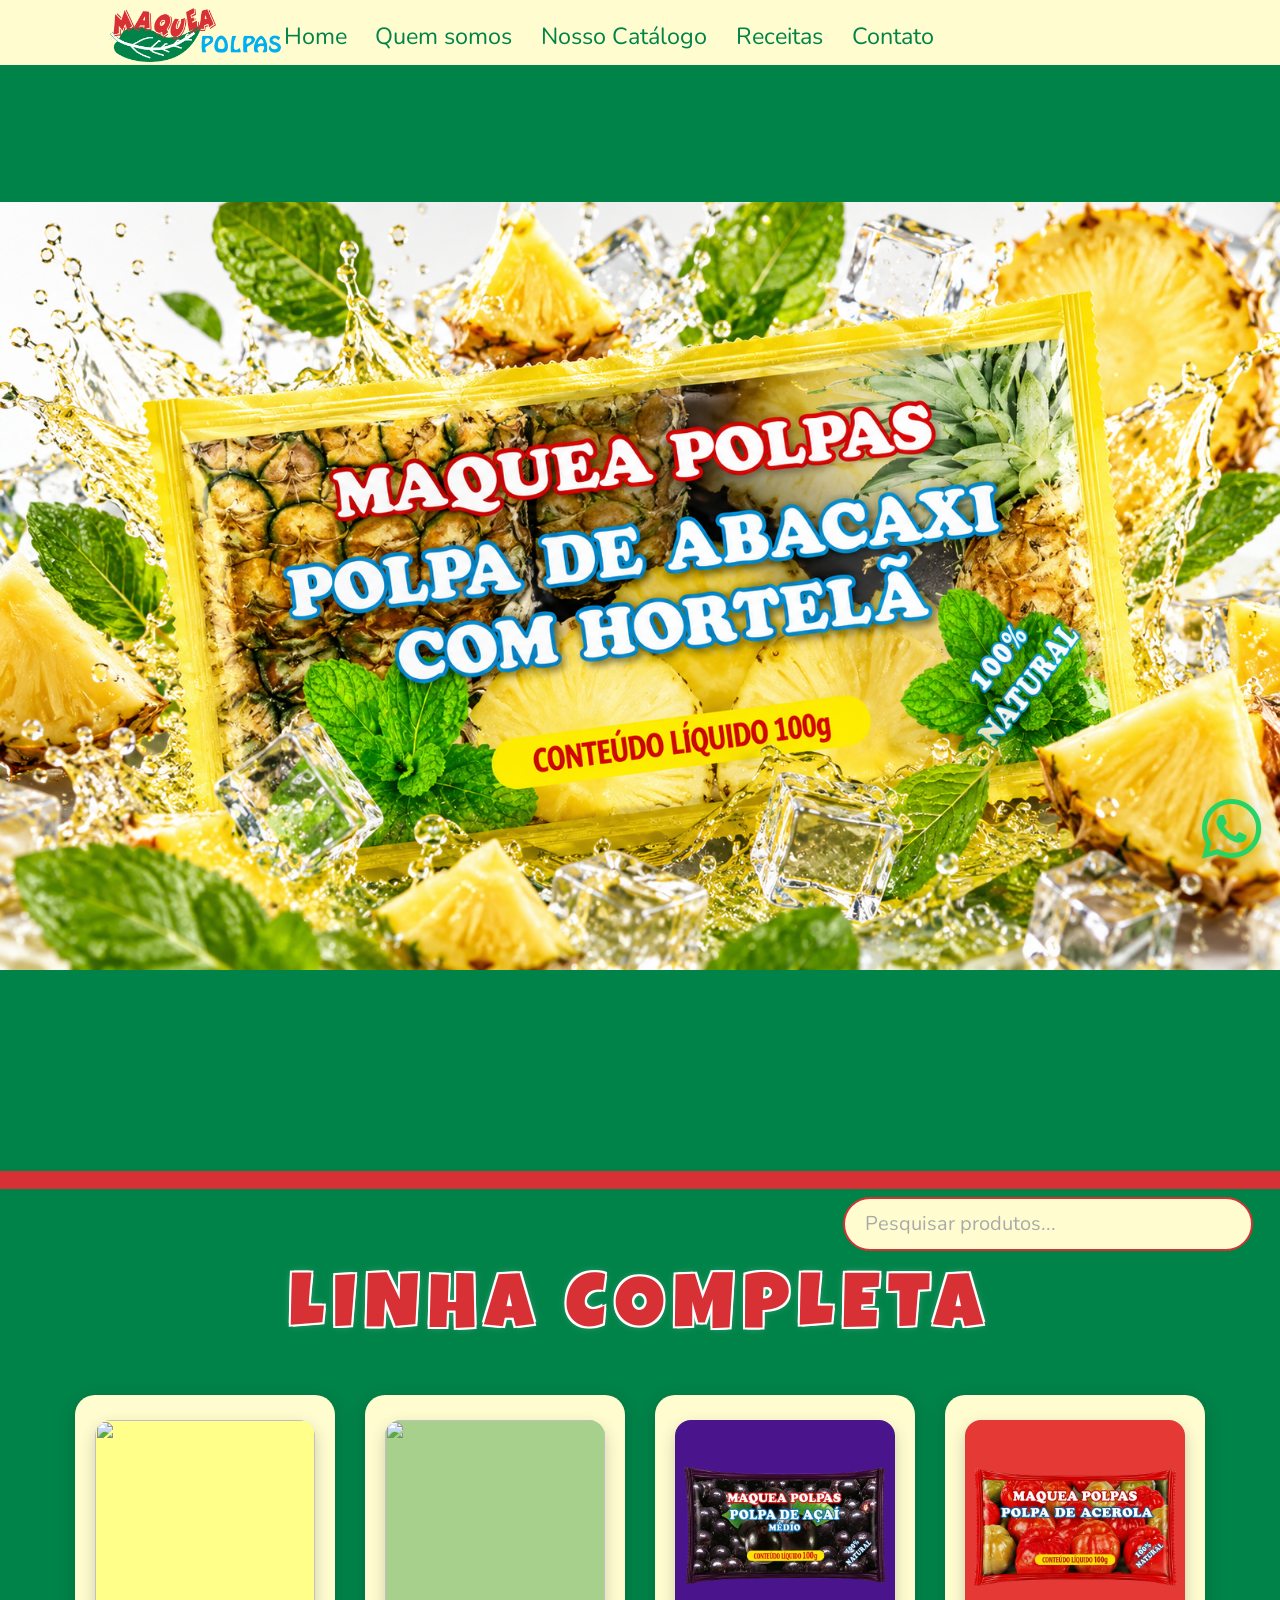
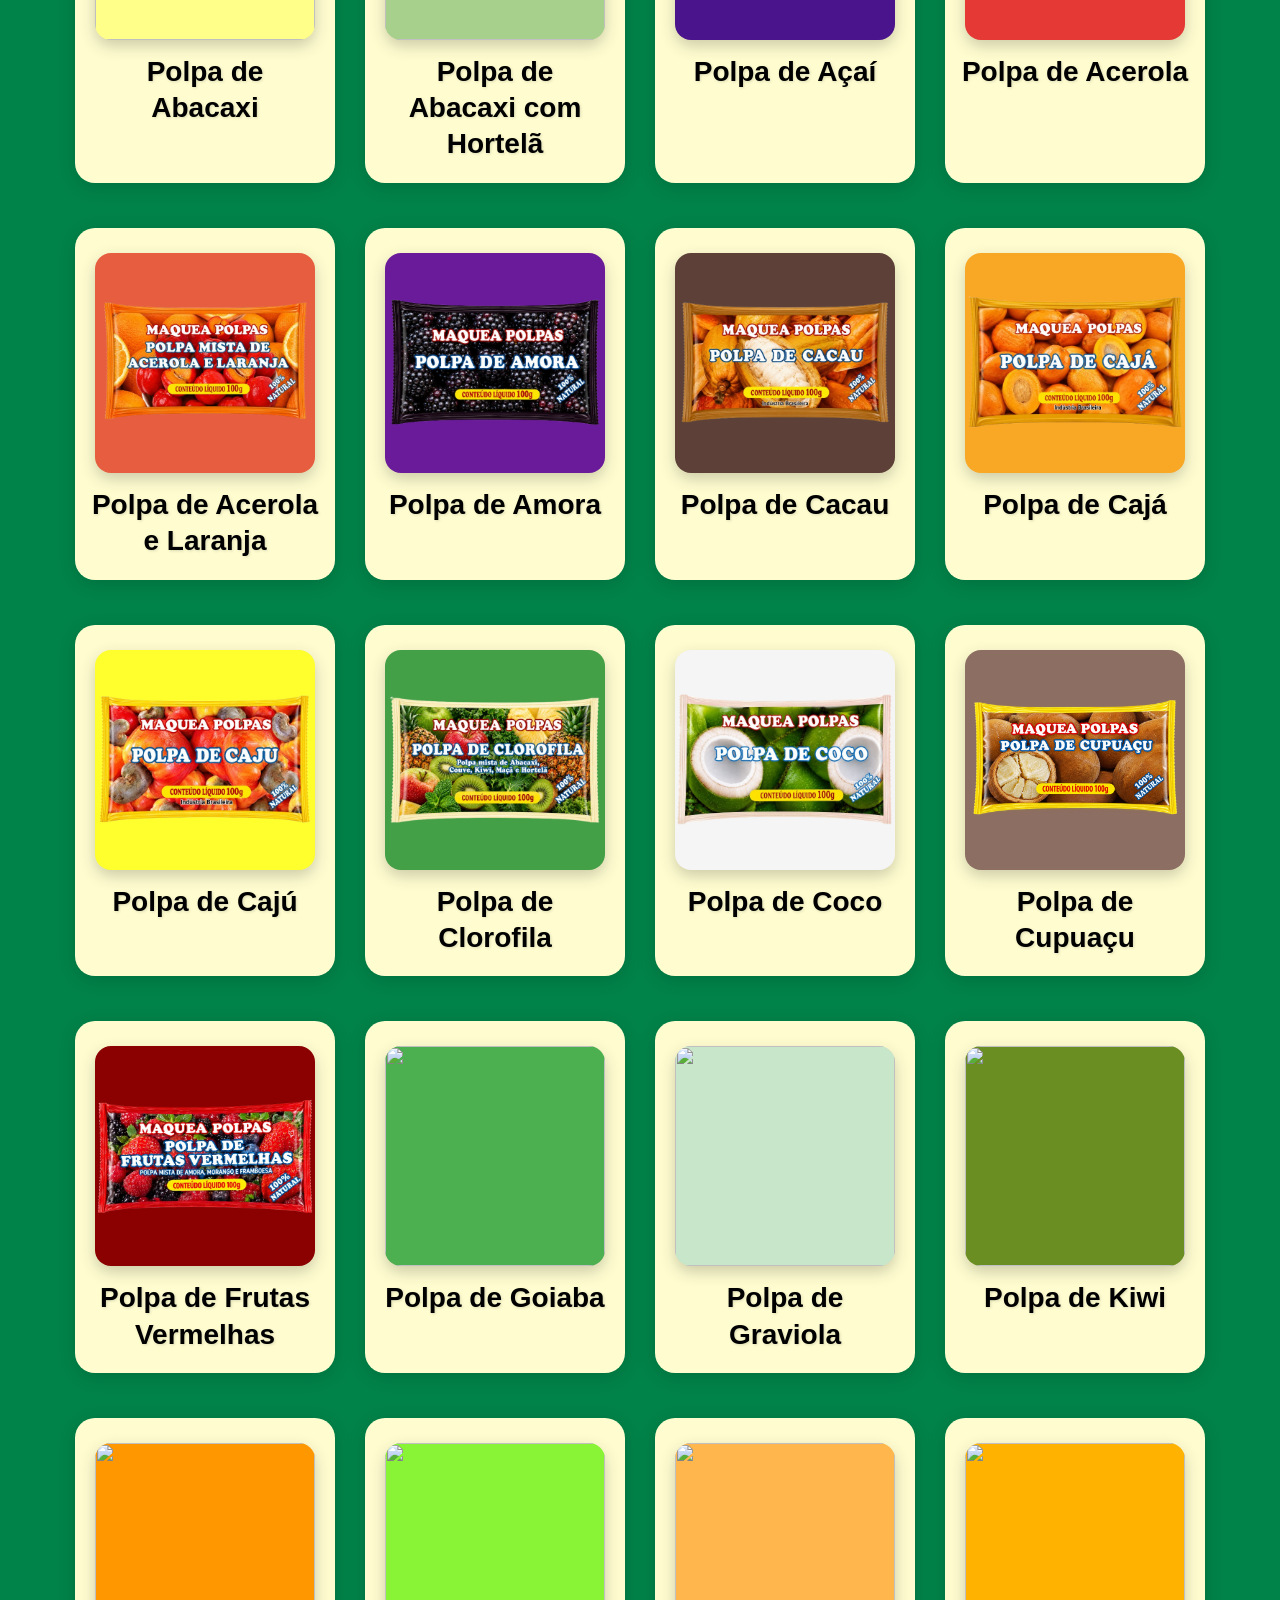
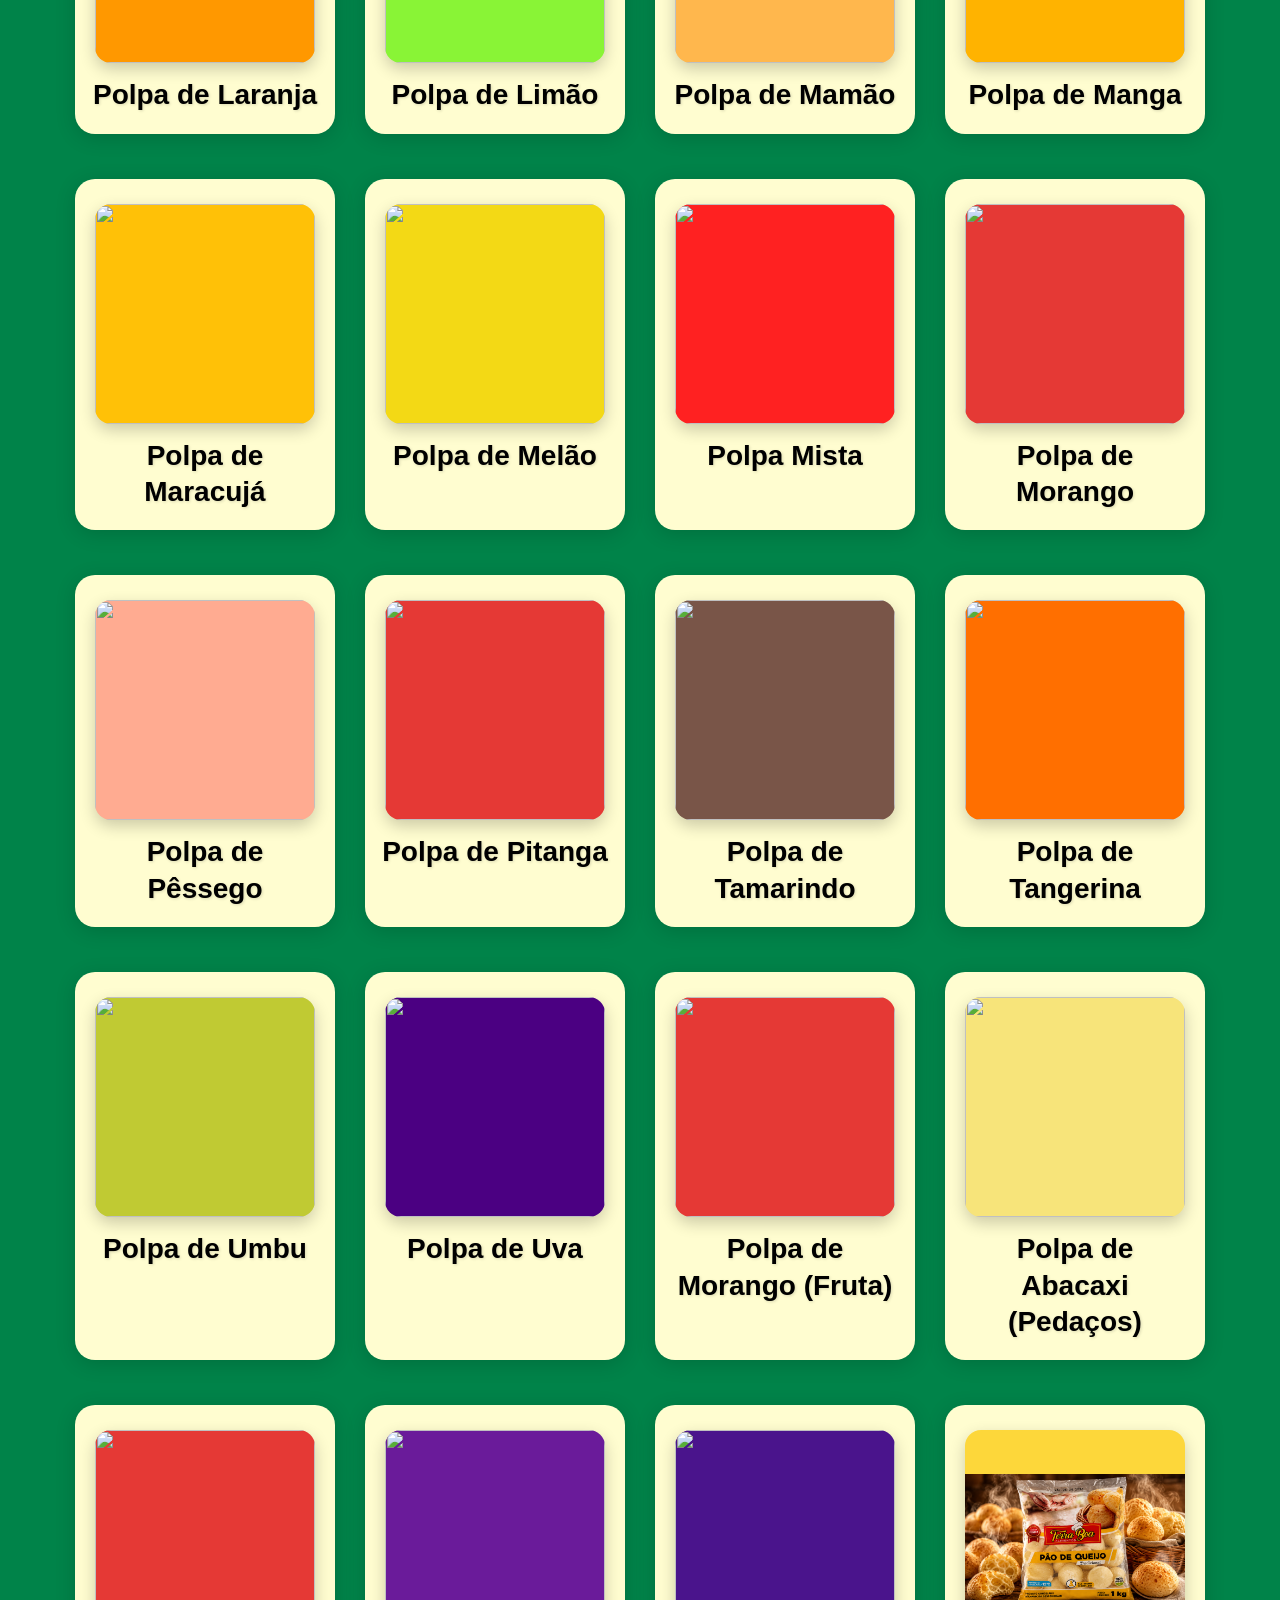
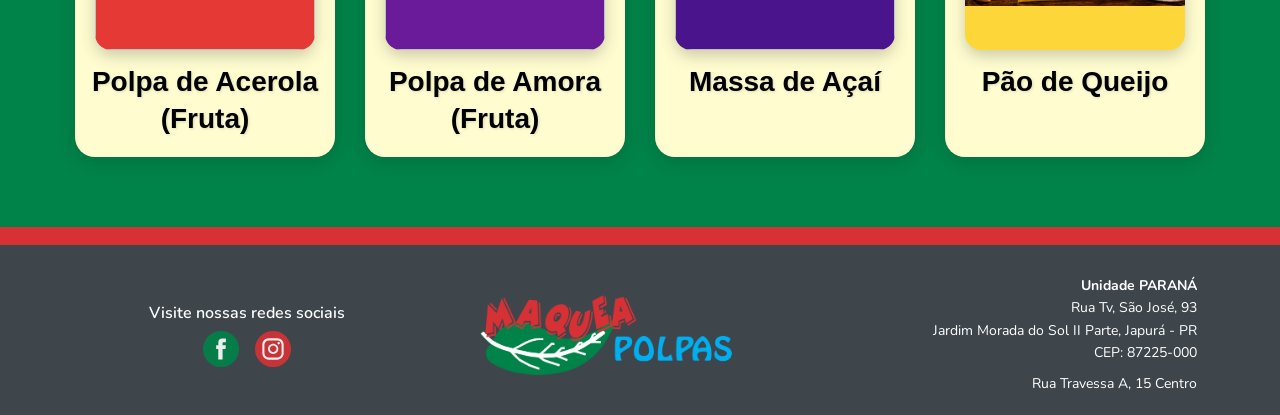
==== commit ea771171: "Atualização 160926" ====
--- a/MAQUEA POLPAS/SaboresGOOD/index.html
+++ b/MAQUEA POLPAS/SaboresGOOD/index.html
@@ -971,11 +971,11 @@
           <span class="nome-produto">Polpa de Coco</span>
         </div>
         <div class="produto-item">
-          <img src="./componentes-home/image/ImgCUPUACU2.png" class="produto" data-nome="Polpa de Cupuaçu" data-descricao="Polpa de cupuaçu com sabor marcante e levemente ácido, muito usado em sucos e sorvetes.">
+          <img src="./componentes-home/image/ImgCUPUACU.png" class="produto" data-nome="Polpa de Cupuaçu" data-descricao="Polpa de cupuaçu com sabor marcante e levemente ácido, muito usado em sucos e sorvetes.">
           <span class="nome-produto">Polpa de Cupuaçu</span>
         </div>
         <div class="produto-item">
-          <img src="./componentes-home/image/ImgFRUTASVERMELHAS2.png" class="produto" data-nome="Polpa de Frutas Vermelhas" data-descricao="Mistura de morango, framboesa e amora, com alto teor de antioxidantes e fibras.">
+          <img src="./componentes-home/image/ImgFRUTASVERMELHAS.png" class="produto" data-nome="Polpa de Frutas Vermelhas" data-descricao="Mistura de morango, framboesa e amora, com alto teor de antioxidantes e fibras.">
           <span class="nome-produto">Polpa de Frutas Vermelhas</span>
         </div>
         <div class="produto-item">
@@ -1088,7 +1088,7 @@
             </div>
           </div>
           <div class="botoes-tabela">
-            <button class="btn-tabela" id="btnTabelaImagem">IMAGEM TABELA NUTRICIONAL</button>
+            <button class="btn-tabela" id="btnTabelaImagem">TABELA NUTRICIONAL</button>
           </div>
         </div>
       </div>
@@ -1241,12 +1241,12 @@
       'Polpa de Acerola e Laranja': './componentes-home/image/ImgACEROLALARANJA.png',
       'Polpa de Amora': './componentes-home/image/ImgAMORA.png',
       'Polpa de Cacau': './componentes-home/image/ImgCACAU.png',
-      'Polpa de Cajá': './componentes-home/image/ImgCAJA2.png',
-      'Polpa de Cajú': './componentes-home/image/ImgCAJU2.png',
-      'Polpa de Clorofila': './componentes-home/image/ImgCLOROFILA2.png',
-      'Polpa de Coco': './componentes-home/image/ImgCOCO2.png',
-      'Polpa de Cupuaçu': './componentes-home/image/ImgCUPUACU2.png',
-      'Polpa de Frutas Vermelhas': './componentes-home/image/ImgFRUTASVERMELHAS2.png',
+      'Polpa de Cajá': './componentes-home/image/ImgCAJA.png',
+      'Polpa de Cajú': './componentes-home/image/ImgCAJU.png',
+      'Polpa de Clorofila': './componentes-home/image/ImgCLOROFILA.png',
+      'Polpa de Coco': './componentes-home/image/ImgCOCO.png',
+      'Polpa de Cupuaçu': './componentes-home/image/ImgCUPUACU.png',
+      'Polpa de Frutas Vermelhas': './componentes-home/image/ImgFRUTASVERMELHAS.png',
       'Polpa de Goiaba': './componentes-home/image/ImgGOIABA2.png',
       'Polpa de Graviola': './componentes-home/image/ImgGRAVIOLA2.png',
       'Polpa de Kiwi': './componentes-home/image/ImgKIWI2.png',
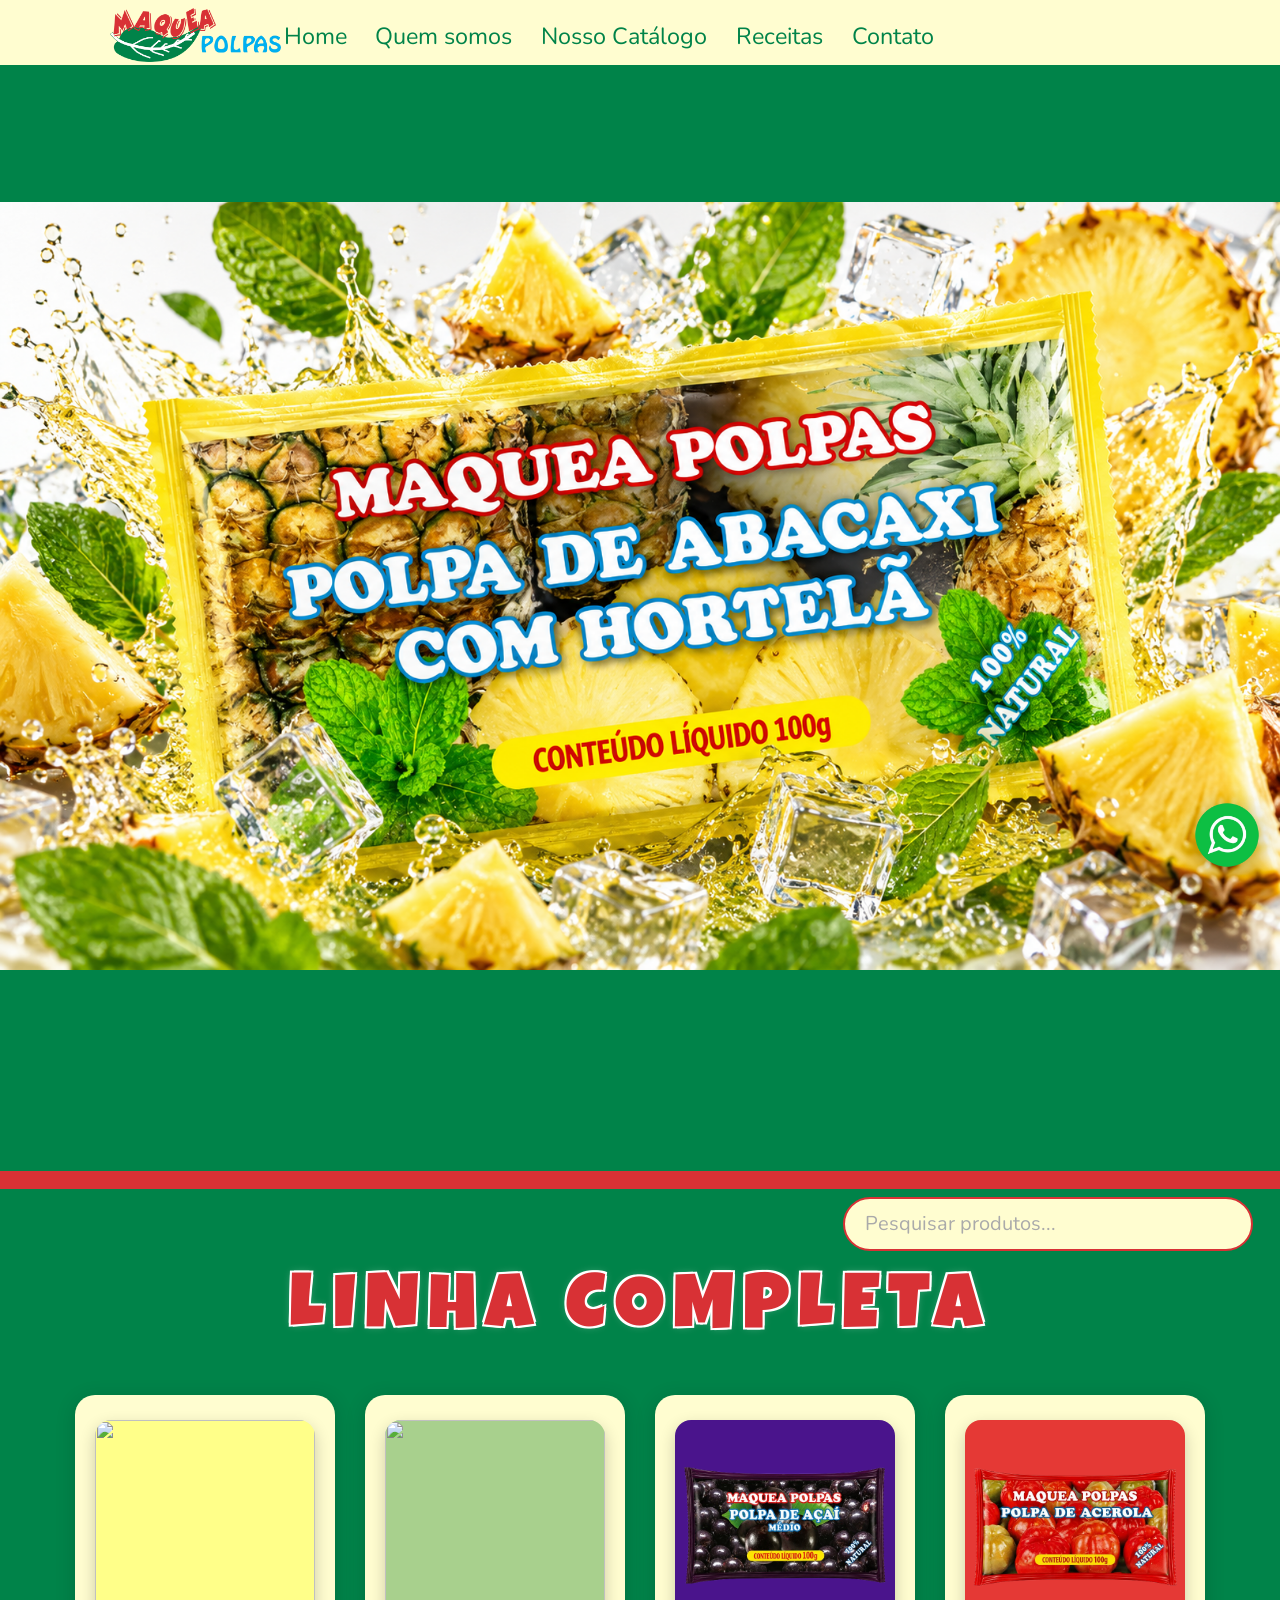
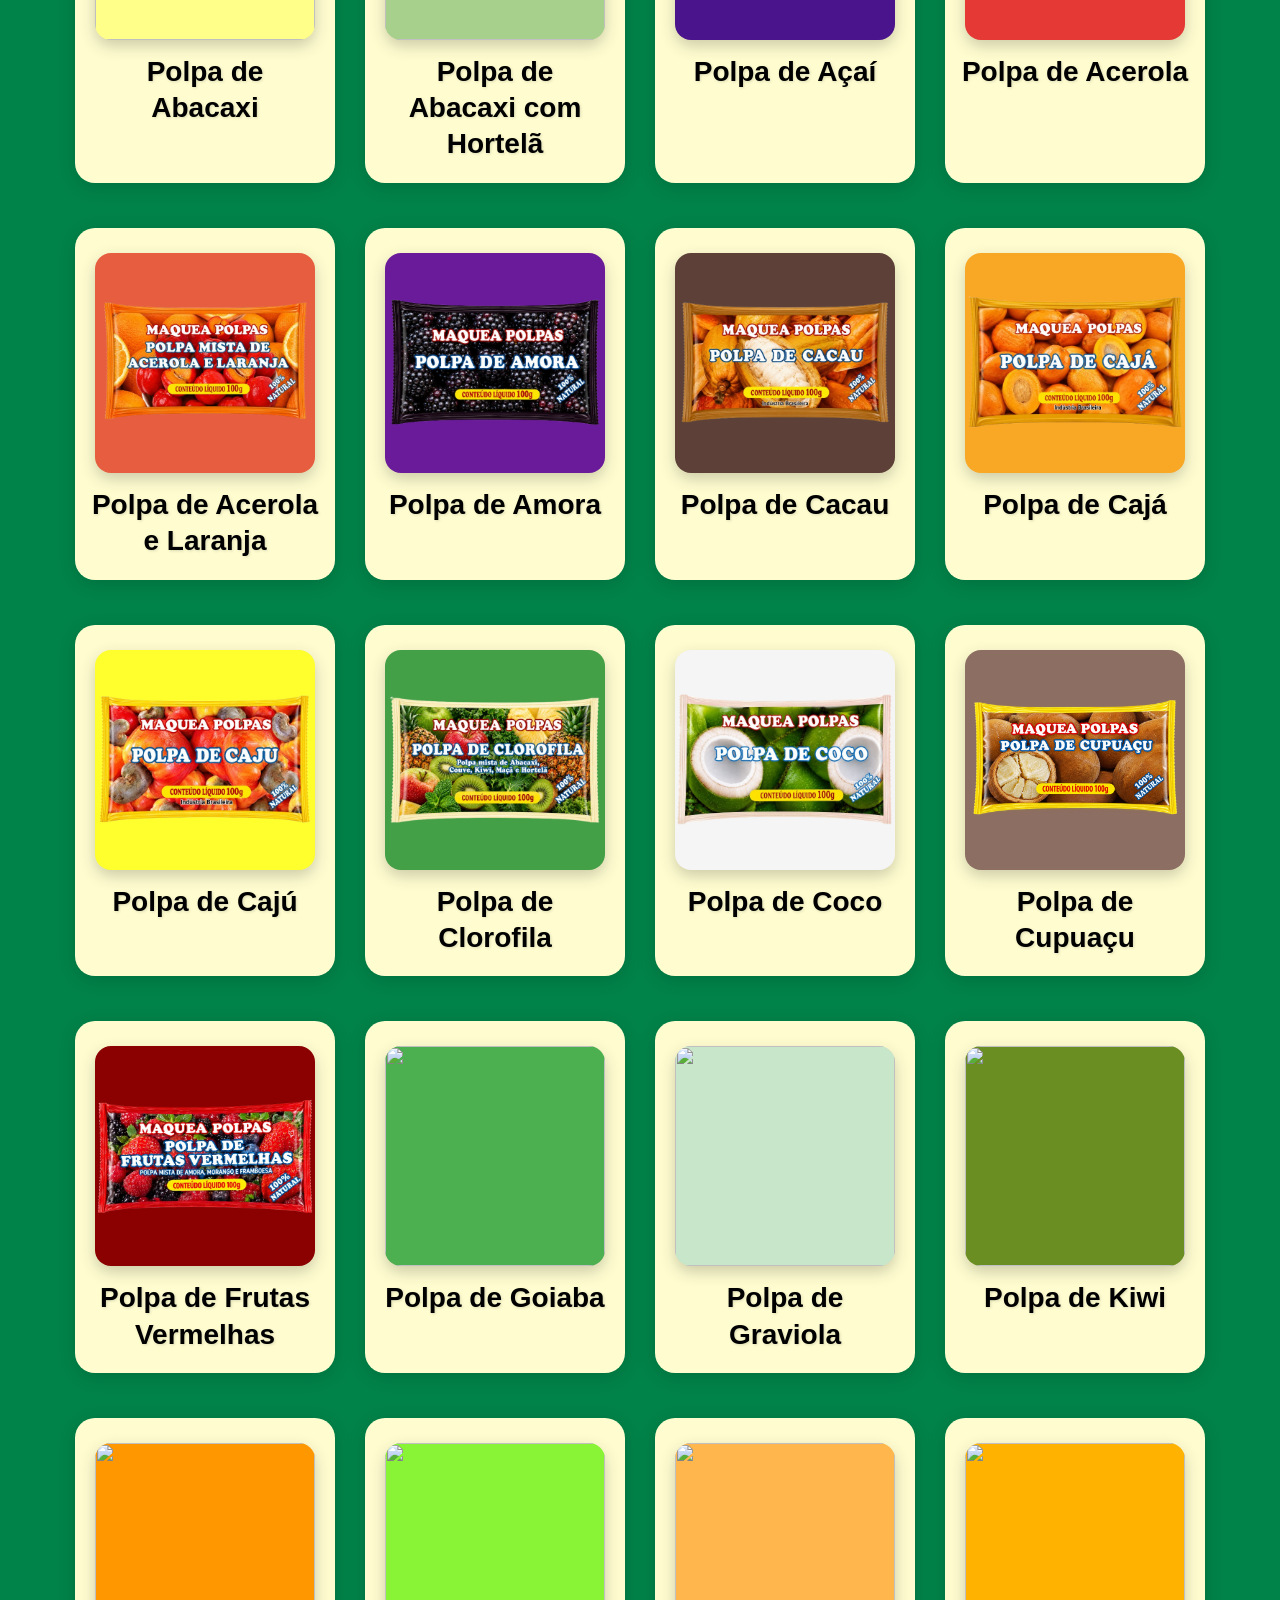
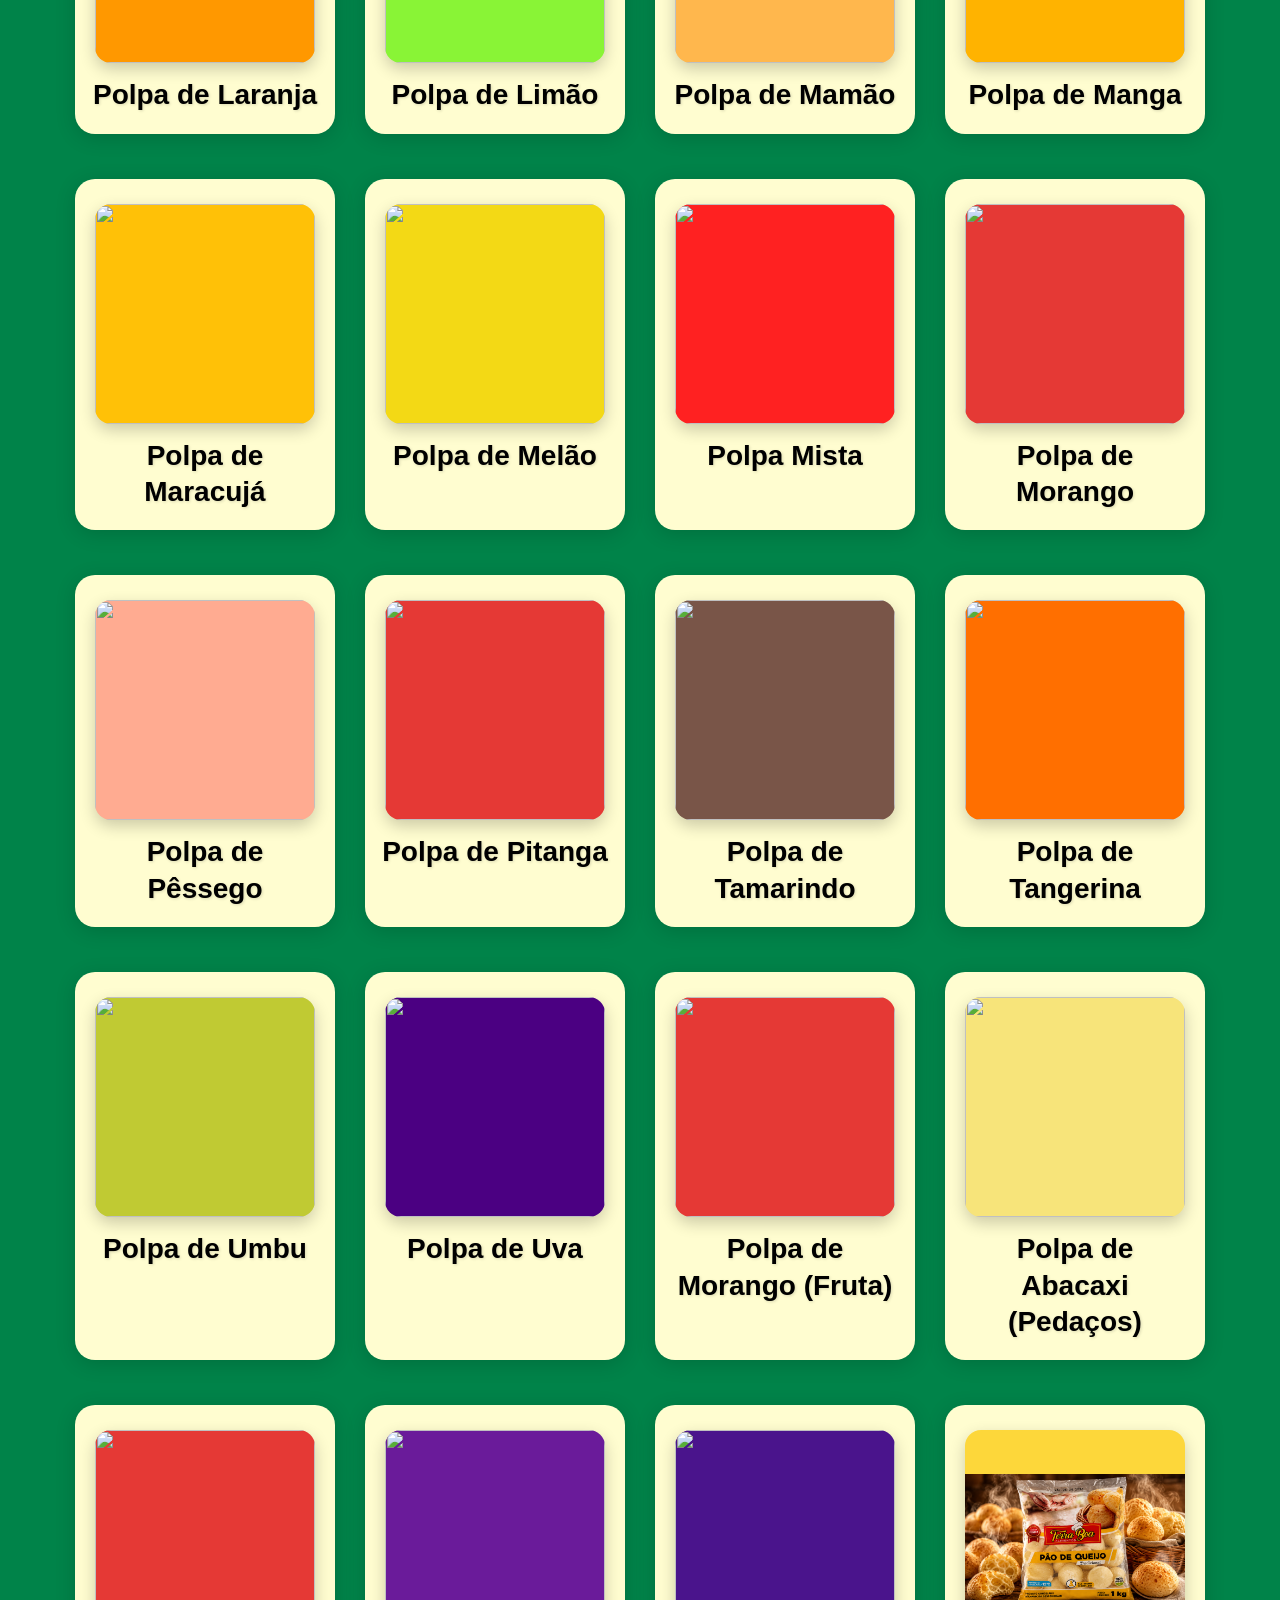
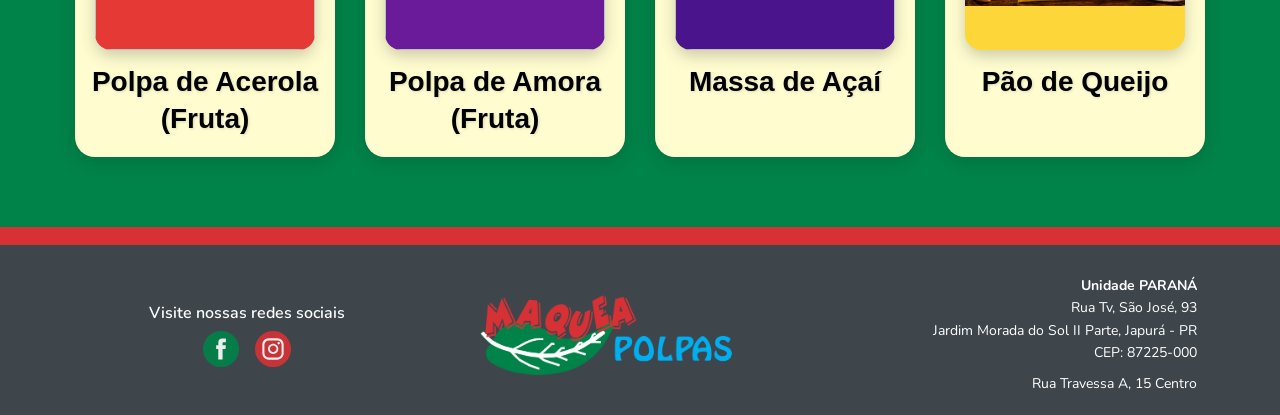
==== commit 681761bd: "atualização 230926" ====
--- a/MAQUEA POLPAS/SaboresGOOD/index.html
+++ b/MAQUEA POLPAS/SaboresGOOD/index.html
@@ -343,7 +343,7 @@
     }
     .produto-item {
       position: relative;
-      z-index: 1;
+      z-index: 1; 
       display: flex;
       flex-direction: column;
       align-items: center;
@@ -648,6 +648,7 @@
       background-clip: padding-box;
     }
 
+    /* ===== WHATSAPP (APENAS IMAGEM LogoWPP.png) ===== */
     .whatsapp-float {
       position: fixed;
       bottom: 30px;
@@ -657,14 +658,15 @@
       text-decoration: none;
       transition: transform 0.3s cubic-bezier(0.25, 0.46, 0.45, 0.94);
     }
-    .whatsapp-float i {
-      font-size: 60px;
-      color: #25D366;
+    .whatsapp-float img {
+      width: 70px;
+      height: 70px;
+      object-fit: contain;
       filter: drop-shadow(0 4px 12px rgba(0,0,0,0.3));
       transition: transform 0.3s cubic-bezier(0.25, 0.46, 0.45, 0.94);
     }
-    .whatsapp-float:hover i { transform: scale(1.12) rotate(-4deg); }
-    .whatsapp-float:active i { transform: scale(0.92); }
+    .whatsapp-float:hover img { transform: scale(1.12) rotate(-4deg); }
+    .whatsapp-float:active img { transform: scale(0.92); }
     .whatsapp-float .whatsapp-tooltip {
       position: absolute;
       right: calc(100% + 12px);
@@ -698,12 +700,12 @@
     }
     @media (max-width: 576px) {
       .whatsapp-float { bottom: 20px; right: 20px; }
-      .whatsapp-float i { font-size: 48px; }
+      .whatsapp-float img { width: 56px; height: 56px; }
       .whatsapp-float .whatsapp-tooltip { display: none; }
     }
     @media (max-width: 400px) {
       .whatsapp-float { bottom: 16px; right: 16px; }
-      .whatsapp-float i { font-size: 40px; }
+      .whatsapp-float img { width: 48px; height: 48px; }
     }
 
     /* ===== RODAPÉ ===== */
@@ -1168,13 +1170,12 @@
     </div>
   </footer>
 
-  <!-- ===== WHATSAPP ===== -->
+  <!-- ===== WHATSAPP (APENAS LogoWPP.png, 70px) ===== -->
   <a href="https://wa.me/554497585990?text=Ol%C3%A1%2C%20tudo%20bem%20%3F%20Vim%20pelo%20Site%20de%20voc%C3%AAs%21"
      target="_blank"
      class="whatsapp-float"
      aria-label="Fale conosco no WhatsApp">
-    <i class="bi bi-whatsapp"></i>
-    <span class="whatsapp-tooltip">Fale conosco</span>
+    <img src="./componentes-home/image/LogoWPP.png" alt="WhatsApp">
   </a>
 
   <script>
